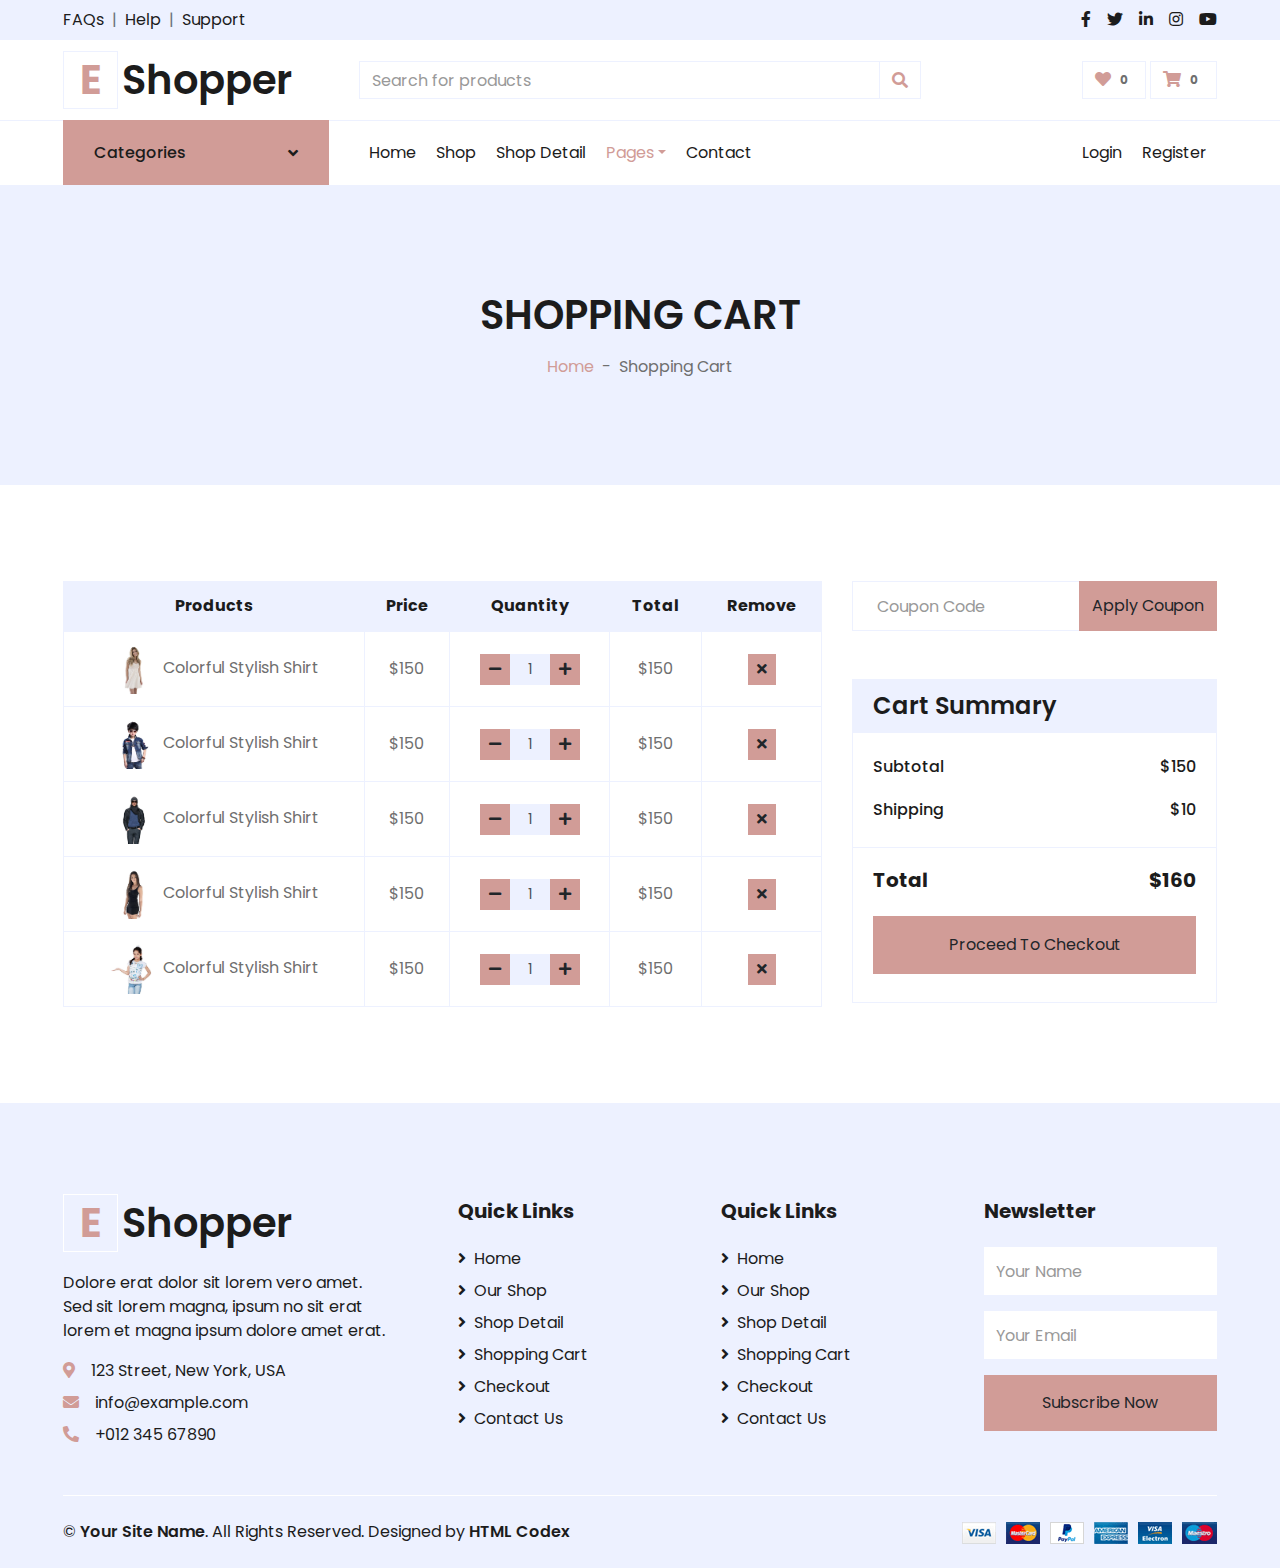
==== cart.html @ 9f89c95f "Actualizacion" ====
<!DOCTYPE html>
<html lang="en">

<head>
    <meta charset="utf-8">
    <title>EShopper - Bootstrap Shop Template</title>
    <meta content="width=device-width, initial-scale=1.0" name="viewport">
    <meta content="Free HTML Templates" name="keywords">
    <meta content="Free HTML Templates" name="description">

    <!-- Favicon -->
    <link href="img/favicon.ico" rel="icon">

    <!-- Google Web Fonts -->
    <link rel="preconnect" href="https://fonts.gstatic.com">
    <link href="https://fonts.googleapis.com/css2?family=Poppins:wght@100;200;300;400;500;600;700;800;900&display=swap" rel="stylesheet"> 

    <!-- Font Awesome -->
    <link href="https://cdnjs.cloudflare.com/ajax/libs/font-awesome/5.10.0/css/all.min.css" rel="stylesheet">

    <!-- Libraries Stylesheet -->
    <link href="lib/owlcarousel/assets/owl.carousel.min.css" rel="stylesheet">

    <!-- Customized Bootstrap Stylesheet -->
    <link href="css/style.css" rel="stylesheet">
</head>

<body>
    <!-- Topbar Start -->
    <div class="container-fluid">
        <div class="row bg-secondary py-2 px-xl-5">
            <div class="col-lg-6 d-none d-lg-block">
                <div class="d-inline-flex align-items-center">
                    <a class="text-dark" href="">FAQs</a>
                    <span class="text-muted px-2">|</span>
                    <a class="text-dark" href="">Help</a>
                    <span class="text-muted px-2">|</span>
                    <a class="text-dark" href="">Support</a>
                </div>
            </div>
            <div class="col-lg-6 text-center text-lg-right">
                <div class="d-inline-flex align-items-center">
                    <a class="text-dark px-2" href="">
                        <i class="fab fa-facebook-f"></i>
                    </a>
                    <a class="text-dark px-2" href="">
                        <i class="fab fa-twitter"></i>
                    </a>
                    <a class="text-dark px-2" href="">
                        <i class="fab fa-linkedin-in"></i>
                    </a>
                    <a class="text-dark px-2" href="">
                        <i class="fab fa-instagram"></i>
                    </a>
                    <a class="text-dark pl-2" href="">
                        <i class="fab fa-youtube"></i>
                    </a>
                </div>
            </div>
        </div>
        <div class="row align-items-center py-3 px-xl-5">
            <div class="col-lg-3 d-none d-lg-block">
                <a href="" class="text-decoration-none">
                    <h1 class="m-0 display-5 font-weight-semi-bold"><span class="text-primary font-weight-bold border px-3 mr-1">E</span>Shopper</h1>
                </a>
            </div>
            <div class="col-lg-6 col-6 text-left">
                <form action="">
                    <div class="input-group">
                        <input type="text" class="form-control" placeholder="Search for products">
                        <div class="input-group-append">
                            <span class="input-group-text bg-transparent text-primary">
                                <i class="fa fa-search"></i>
                            </span>
                        </div>
                    </div>
                </form>
            </div>
            <div class="col-lg-3 col-6 text-right">
                <a href="" class="btn border">
                    <i class="fas fa-heart text-primary"></i>
                    <span class="badge">0</span>
                </a>
                <a href="" class="btn border">
                    <i class="fas fa-shopping-cart text-primary"></i>
                    <span class="badge">0</span>
                </a>
            </div>
        </div>
    </div>
    <!-- Topbar End -->


    <!-- Navbar Start -->
    <div class="container-fluid">
        <div class="row border-top px-xl-5">
            <div class="col-lg-3 d-none d-lg-block">
                <a class="btn shadow-none d-flex align-items-center justify-content-between bg-primary text-white w-100" data-toggle="collapse" href="#navbar-vertical" style="height: 65px; margin-top: -1px; padding: 0 30px;">
                    <h6 class="m-0">Categories</h6>
                    <i class="fa fa-angle-down text-dark"></i>
                </a>
                <nav class="collapse position-absolute navbar navbar-vertical navbar-light align-items-start p-0 border border-top-0 border-bottom-0 bg-light" id="navbar-vertical" style="width: calc(100% - 30px); z-index: 1;">
                    <div class="navbar-nav w-100 overflow-hidden" style="height: 410px">
                        <div class="nav-item dropdown">
                            <a href="#" class="nav-link" data-toggle="dropdown">Dresses <i class="fa fa-angle-down float-right mt-1"></i></a>
                            <div class="dropdown-menu position-absolute bg-secondary border-0 rounded-0 w-100 m-0">
                                <a href="" class="dropdown-item">Men's Dresses</a>
                                <a href="" class="dropdown-item">Women's Dresses</a>
                                <a href="" class="dropdown-item">Baby's Dresses</a>
                            </div>
                        </div>
                        <a href="" class="nav-item nav-link">Shirts</a>
                        <a href="" class="nav-item nav-link">Jeans</a>
                        <a href="" class="nav-item nav-link">Swimwear</a>
                        <a href="" class="nav-item nav-link">Sleepwear</a>
                        <a href="" class="nav-item nav-link">Sportswear</a>
                        <a href="" class="nav-item nav-link">Jumpsuits</a>
                        <a href="" class="nav-item nav-link">Blazers</a>
                        <a href="" class="nav-item nav-link">Jackets</a>
                        <a href="" class="nav-item nav-link">Shoes</a>
                    </div>
                </nav>
            </div>
            <div class="col-lg-9">
                <nav class="navbar navbar-expand-lg bg-light navbar-light py-3 py-lg-0 px-0">
                    <a href="" class="text-decoration-none d-block d-lg-none">
                        <h1 class="m-0 display-5 font-weight-semi-bold"><span class="text-primary font-weight-bold border px-3 mr-1">E</span>Shopper</h1>
                    </a>
                    <button type="button" class="navbar-toggler" data-toggle="collapse" data-target="#navbarCollapse">
                        <span class="navbar-toggler-icon"></span>
                    </button>
                    <div class="collapse navbar-collapse justify-content-between" id="navbarCollapse">
                        <div class="navbar-nav mr-auto py-0">
                            <a href="index.html" class="nav-item nav-link">Home</a>
                            <a href="shop.html" class="nav-item nav-link">Shop</a>
                            <a href="detail.html" class="nav-item nav-link">Shop Detail</a>
                            <div class="nav-item dropdown">
                                <a href="#" class="nav-link dropdown-toggle active" data-toggle="dropdown">Pages</a>
                                <div class="dropdown-menu rounded-0 m-0">
                                    <a href="cart.html" class="dropdown-item">Shopping Cart</a>
                                    <a href="checkout.html" class="dropdown-item">Checkout</a>
                                </div>
                            </div>
                            <a href="contact.html" class="nav-item nav-link">Contact</a>
                        </div>
                        <div class="navbar-nav ml-auto py-0">
                            <a href="" class="nav-item nav-link">Login</a>
                            <a href="" class="nav-item nav-link">Register</a>
                        </div>
                    </div>
                </nav>
            </div>
        </div>
    </div>
    <!-- Navbar End -->


    <!-- Page Header Start -->
    <div class="container-fluid bg-secondary mb-5">
        <div class="d-flex flex-column align-items-center justify-content-center" style="min-height: 300px">
            <h1 class="font-weight-semi-bold text-uppercase mb-3">Shopping Cart</h1>
            <div class="d-inline-flex">
                <p class="m-0"><a href="">Home</a></p>
                <p class="m-0 px-2">-</p>
                <p class="m-0">Shopping Cart</p>
            </div>
        </div>
    </div>
    <!-- Page Header End -->


    <!-- Cart Start -->
    <div class="container-fluid pt-5">
        <div class="row px-xl-5">
            <div class="col-lg-8 table-responsive mb-5">
                <table class="table table-bordered text-center mb-0">
                    <thead class="bg-secondary text-dark">
                        <tr>
                            <th>Products</th>
                            <th>Price</th>
                            <th>Quantity</th>
                            <th>Total</th>
                            <th>Remove</th>
                        </tr>
                    </thead>
                    <tbody class="align-middle">
                        <tr>
                            <td class="align-middle"><img src="img/product-1.jpg" alt="" style="width: 50px;"> Colorful Stylish Shirt</td>
                            <td class="align-middle">$150</td>
                            <td class="align-middle">
                                <div class="input-group quantity mx-auto" style="width: 100px;">
                                    <div class="input-group-btn">
                                        <button class="btn btn-sm btn-primary btn-minus" >
                                        <i class="fa fa-minus"></i>
                                        </button>
                                    </div>
                                    <input type="text" class="form-control form-control-sm bg-secondary text-center" value="1">
                                    <div class="input-group-btn">
                                        <button class="btn btn-sm btn-primary btn-plus">
                                            <i class="fa fa-plus"></i>
                                        </button>
                                    </div>
                                </div>
                            </td>
                            <td class="align-middle">$150</td>
                            <td class="align-middle"><button class="btn btn-sm btn-primary"><i class="fa fa-times"></i></button></td>
                        </tr>
                        <tr>
                            <td class="align-middle"><img src="img/product-2.jpg" alt="" style="width: 50px;"> Colorful Stylish Shirt</td>
                            <td class="align-middle">$150</td>
                            <td class="align-middle">
                                <div class="input-group quantity mx-auto" style="width: 100px;">
                                    <div class="input-group-btn">
                                        <button class="btn btn-sm btn-primary btn-minus" >
                                        <i class="fa fa-minus"></i>
                                        </button>
                                    </div>
                                    <input type="text" class="form-control form-control-sm bg-secondary text-center" value="1">
                                    <div class="input-group-btn">
                                        <button class="btn btn-sm btn-primary btn-plus">
                                            <i class="fa fa-plus"></i>
                                        </button>
                                    </div>
                                </div>
                            </td>
                            <td class="align-middle">$150</td>
                            <td class="align-middle"><button class="btn btn-sm btn-primary"><i class="fa fa-times"></i></button></td>
                        </tr>
                        <tr>
                            <td class="align-middle"><img src="img/product-3.jpg" alt="" style="width: 50px;"> Colorful Stylish Shirt</td>
                            <td class="align-middle">$150</td>
                            <td class="align-middle">
                                <div class="input-group quantity mx-auto" style="width: 100px;">
                                    <div class="input-group-btn">
                                        <button class="btn btn-sm btn-primary btn-minus" >
                                        <i class="fa fa-minus"></i>
                                        </button>
                                    </div>
                                    <input type="text" class="form-control form-control-sm bg-secondary text-center" value="1">
                                    <div class="input-group-btn">
                                        <button class="btn btn-sm btn-primary btn-plus">
                                            <i class="fa fa-plus"></i>
                                        </button>
                                    </div>
                                </div>
                            </td>
                            <td class="align-middle">$150</td>
                            <td class="align-middle"><button class="btn btn-sm btn-primary"><i class="fa fa-times"></i></button></td>
                        </tr>
                        <tr>
                            <td class="align-middle"><img src="img/product-4.jpg" alt="" style="width: 50px;"> Colorful Stylish Shirt</td>
                            <td class="align-middle">$150</td>
                            <td class="align-middle">
                                <div class="input-group quantity mx-auto" style="width: 100px;">
                                    <div class="input-group-btn">
                                        <button class="btn btn-sm btn-primary btn-minus" >
                                        <i class="fa fa-minus"></i>
                                        </button>
                                    </div>
                                    <input type="text" class="form-control form-control-sm bg-secondary text-center" value="1">
                                    <div class="input-group-btn">
                                        <button class="btn btn-sm btn-primary btn-plus">
                                            <i class="fa fa-plus"></i>
                                        </button>
                                    </div>
                                </div>
                            </td>
                            <td class="align-middle">$150</td>
                            <td class="align-middle"><button class="btn btn-sm btn-primary"><i class="fa fa-times"></i></button></td>
                        </tr>
                        <tr>
                            <td class="align-middle"><img src="img/product-5.jpg" alt="" style="width: 50px;"> Colorful Stylish Shirt</td>
                            <td class="align-middle">$150</td>
                            <td class="align-middle">
                                <div class="input-group quantity mx-auto" style="width: 100px;">
                                    <div class="input-group-btn">
                                        <button class="btn btn-sm btn-primary btn-minus" >
                                        <i class="fa fa-minus"></i>
                                        </button>
                                    </div>
                                    <input type="text" class="form-control form-control-sm bg-secondary text-center" value="1">
                                    <div class="input-group-btn">
                                        <button class="btn btn-sm btn-primary btn-plus">
                                            <i class="fa fa-plus"></i>
                                        </button>
                                    </div>
                                </div>
                            </td>
                            <td class="align-middle">$150</td>
                            <td class="align-middle"><button class="btn btn-sm btn-primary"><i class="fa fa-times"></i></button></td>
                        </tr>
                    </tbody>
                </table>
            </div>
            <div class="col-lg-4">
                <form class="mb-5" action="">
                    <div class="input-group">
                        <input type="text" class="form-control p-4" placeholder="Coupon Code">
                        <div class="input-group-append">
                            <button class="btn btn-primary">Apply Coupon</button>
                        </div>
                    </div>
                </form>
                <div class="card border-secondary mb-5">
                    <div class="card-header bg-secondary border-0">
                        <h4 class="font-weight-semi-bold m-0">Cart Summary</h4>
                    </div>
                    <div class="card-body">
                        <div class="d-flex justify-content-between mb-3 pt-1">
                            <h6 class="font-weight-medium">Subtotal</h6>
                            <h6 class="font-weight-medium">$150</h6>
                        </div>
                        <div class="d-flex justify-content-between">
                            <h6 class="font-weight-medium">Shipping</h6>
                            <h6 class="font-weight-medium">$10</h6>
                        </div>
                    </div>
                    <div class="card-footer border-secondary bg-transparent">
                        <div class="d-flex justify-content-between mt-2">
                            <h5 class="font-weight-bold">Total</h5>
                            <h5 class="font-weight-bold">$160</h5>
                        </div>
                        <button class="btn btn-block btn-primary my-3 py-3">Proceed To Checkout</button>
                    </div>
                </div>
            </div>
        </div>
    </div>
    <!-- Cart End -->


    <!-- Footer Start -->
    <div class="container-fluid bg-secondary text-dark mt-5 pt-5">
        <div class="row px-xl-5 pt-5">
            <div class="col-lg-4 col-md-12 mb-5 pr-3 pr-xl-5">
                <a href="" class="text-decoration-none">
                    <h1 class="mb-4 display-5 font-weight-semi-bold"><span class="text-primary font-weight-bold border border-white px-3 mr-1">E</span>Shopper</h1>
                </a>
                <p>Dolore erat dolor sit lorem vero amet. Sed sit lorem magna, ipsum no sit erat lorem et magna ipsum dolore amet erat.</p>
                <p class="mb-2"><i class="fa fa-map-marker-alt text-primary mr-3"></i>123 Street, New York, USA</p>
                <p class="mb-2"><i class="fa fa-envelope text-primary mr-3"></i>info@example.com</p>
                <p class="mb-0"><i class="fa fa-phone-alt text-primary mr-3"></i>+012 345 67890</p>
            </div>
            <div class="col-lg-8 col-md-12">
                <div class="row">
                    <div class="col-md-4 mb-5">
                        <h5 class="font-weight-bold text-dark mb-4">Quick Links</h5>
                        <div class="d-flex flex-column justify-content-start">
                            <a class="text-dark mb-2" href="index.html"><i class="fa fa-angle-right mr-2"></i>Home</a>
                            <a class="text-dark mb-2" href="shop.html"><i class="fa fa-angle-right mr-2"></i>Our Shop</a>
                            <a class="text-dark mb-2" href="detail.html"><i class="fa fa-angle-right mr-2"></i>Shop Detail</a>
                            <a class="text-dark mb-2" href="cart.html"><i class="fa fa-angle-right mr-2"></i>Shopping Cart</a>
                            <a class="text-dark mb-2" href="checkout.html"><i class="fa fa-angle-right mr-2"></i>Checkout</a>
                            <a class="text-dark" href="contact.html"><i class="fa fa-angle-right mr-2"></i>Contact Us</a>
                        </div>
                    </div>
                    <div class="col-md-4 mb-5">
                        <h5 class="font-weight-bold text-dark mb-4">Quick Links</h5>
                        <div class="d-flex flex-column justify-content-start">
                            <a class="text-dark mb-2" href="index.html"><i class="fa fa-angle-right mr-2"></i>Home</a>
                            <a class="text-dark mb-2" href="shop.html"><i class="fa fa-angle-right mr-2"></i>Our Shop</a>
                            <a class="text-dark mb-2" href="detail.html"><i class="fa fa-angle-right mr-2"></i>Shop Detail</a>
                            <a class="text-dark mb-2" href="cart.html"><i class="fa fa-angle-right mr-2"></i>Shopping Cart</a>
                            <a class="text-dark mb-2" href="checkout.html"><i class="fa fa-angle-right mr-2"></i>Checkout</a>
                            <a class="text-dark" href="contact.html"><i class="fa fa-angle-right mr-2"></i>Contact Us</a>
                        </div>
                    </div>
                    <div class="col-md-4 mb-5">
                        <h5 class="font-weight-bold text-dark mb-4">Newsletter</h5>
                        <form action="">
                            <div class="form-group">
                                <input type="text" class="form-control border-0 py-4" placeholder="Your Name" required="required" />
                            </div>
                            <div class="form-group">
                                <input type="email" class="form-control border-0 py-4" placeholder="Your Email"
                                    required="required" />
                            </div>
                            <div>
                                <button class="btn btn-primary btn-block border-0 py-3" type="submit">Subscribe Now</button>
                            </div>
                        </form>
                    </div>
                </div>
            </div>
        </div>
        <div class="row border-top border-light mx-xl-5 py-4">
            <div class="col-md-6 px-xl-0">
                <p class="mb-md-0 text-center text-md-left text-dark">
                    &copy; <a class="text-dark font-weight-semi-bold" href="#">Your Site Name</a>. All Rights Reserved. Designed
                    by
                    <a class="text-dark font-weight-semi-bold" href="https://htmlcodex.com">HTML Codex</a>
                </p>
            </div>
            <div class="col-md-6 px-xl-0 text-center text-md-right">
                <img class="img-fluid" src="img/payments.png" alt="">
            </div>
        </div>
    </div>
    <!-- Footer End -->


    <!-- Back to Top -->
    <a href="#" class="btn btn-primary back-to-top"><i class="fa fa-angle-double-up"></i></a>


    <!-- JavaScript Libraries -->
    <script src="https://code.jquery.com/jquery-3.4.1.min.js"></script>
    <script src="https://stackpath.bootstrapcdn.com/bootstrap/4.4.1/js/bootstrap.bundle.min.js"></script>
    <script src="lib/easing/easing.min.js"></script>
    <script src="lib/owlcarousel/owl.carousel.min.js"></script>

    <!-- Contact Javascript File -->
    <script src="mail/jqBootstrapValidation.min.js"></script>
    <script src="mail/contact.js"></script>

    <!-- Template Javascript -->
    <script src="js/main.js"></script>
</body>

</html>
---- css/style.css ----
/******* Bootstrap Theming ********/
/*!
 * Bootstrap v4.5.3 (https://getbootstrap.com/)
 * Copyright 2011-2020 The Bootstrap Authors
 * Copyright 2011-2020 Twitter, Inc.
 * Licensed under MIT (https://github.com/twbs/bootstrap/blob/main/LICENSE)
 */
:root {
  --blue: #007bff;
  --indigo: #6610f2;
  --purple: #6f42c1;
  --pink: #e83e8c;
  --red: #dc3545;
  --orange: #fd7e14;
  --yellow: #ffc107;
  --green: #28a745;
  --teal: #20c997;
  --cyan: #17a2b8;
  --white: #fff;
  --gray: #6c757d;
  --gray-dark: #343a40;
  --primary: #D19C97;
  --secondary: #EDF1FF;
  --success: #28a745;
  --info: #17a2b8;
  --warning: #ffc107;
  --danger: #dc3545;
  --light: #FFFFFF;
  --dark: #1C1C1C;
  --breakpoint-xs: 0;
  --breakpoint-sm: 576px;
  --breakpoint-md: 768px;
  --breakpoint-lg: 992px;
  --breakpoint-xl: 1200px;
  --font-family-sans-serif: "Poppins", sans-serif;
  --font-family-monospace: SFMono-Regular, Menlo, Monaco, Consolas, "Liberation Mono", "Courier New", monospace;
}

*,
*::before,
*::after {
  box-sizing: border-box;
}

html {
  font-family: sans-serif;
  line-height: 1.15;
  -webkit-text-size-adjust: 100%;
  -webkit-tap-highlight-color: rgba(0, 0, 0, 0);
}

article, aside, figcaption, figure, footer, header, hgroup, main, nav, section {
  display: block;
}

body {
  margin: 0;
  font-family: "Poppins", sans-serif;
  font-size: 1rem;
  font-weight: 400;
  line-height: 1.5;
  color: #6F6F6F;
  text-align: left;
  background-color: #fff;
}

[tabindex="-1"]:focus:not(:focus-visible) {
  outline: 0 !important;
}

hr {
  box-sizing: content-box;
  height: 0;
  overflow: visible;
}

h1, h2, h3, h4, h5, h6 {
  margin-top: 0;
  margin-bottom: 0.5rem;
}

p {
  margin-top: 0;
  margin-bottom: 1rem;
}

abbr[title],
abbr[data-original-title] {
  text-decoration: underline;
  text-decoration: underline dotted;
  cursor: help;
  border-bottom: 0;
  text-decoration-skip-ink: none;
}

address {
  margin-bottom: 1rem;
  font-style: normal;
  line-height: inherit;
}

ol,
ul,
dl {
  margin-top: 0;
  margin-bottom: 1rem;
}

ol ol,
ul ul,
ol ul,
ul ol {
  margin-bottom: 0;
}

dt {
  font-weight: 700;
}

dd {
  margin-bottom: .5rem;
  margin-left: 0;
}

blockquote {
  margin: 0 0 1rem;
}

b,
strong {
  font-weight: bolder;
}

small {
  font-size: 80%;
}

sub,
sup {
  position: relative;
  font-size: 75%;
  line-height: 0;
  vertical-align: baseline;
}

sub {
  bottom: -.25em;
}

sup {
  top: -.5em;
}

a {
  color: #D19C97;
  text-decoration: none;
  background-color: transparent;
}

a:hover {
  color: #ba6a62;
  text-decoration: underline;
}

a:not([href]):not([class]) {
  color: inherit;
  text-decoration: none;
}

a:not([href]):not([class]):hover {
  color: inherit;
  text-decoration: none;
}

pre,
code,
kbd,
samp {
  font-family: SFMono-Regular, Menlo, Monaco, Consolas, "Liberation Mono", "Courier New", monospace;
  font-size: 1em;
}

pre {
  margin-top: 0;
  margin-bottom: 1rem;
  overflow: auto;
  -ms-overflow-style: scrollbar;
}

figure {
  margin: 0 0 1rem;
}

img {
  vertical-align: middle;
  border-style: none;
}

svg {
  overflow: hidden;
  vertical-align: middle;
}

table {
  border-collapse: collapse;
}

caption {
  padding-top: 0.75rem;
  padding-bottom: 0.75rem;
  color: #6c757d;
  text-align: left;
  caption-side: bottom;
}

th {
  text-align: inherit;
  text-align: -webkit-match-parent;
}

label {
  display: inline-block;
  margin-bottom: 0.5rem;
}

button {
  border-radius: 0;
}

button:focus {
  outline: 1px dotted;
  outline: 5px auto -webkit-focus-ring-color;
}

input,
button,
select,
optgroup,
textarea {
  margin: 0;
  font-family: inherit;
  font-size: inherit;
  line-height: inherit;
}

button,
input {
  overflow: visible;
}

button,
select {
  text-transform: none;
}

[role="button"] {
  cursor: pointer;
}

select {
  word-wrap: normal;
}

button,
[type="button"],
[type="reset"],
[type="submit"] {
  -webkit-appearance: button;
}

button:not(:disabled),
[type="button"]:not(:disabled),
[type="reset"]:not(:disabled),
[type="submit"]:not(:disabled) {
  cursor: pointer;
}

button::-moz-focus-inner,
[type="button"]::-moz-focus-inner,
[type="reset"]::-moz-focus-inner,
[type="submit"]::-moz-focus-inner {
  padding: 0;
  border-style: none;
}

input[type="radio"],
input[type="checkbox"] {
  box-sizing: border-box;
  padding: 0;
}

textarea {
  overflow: auto;
  resize: vertical;
}

fieldset {
  min-width: 0;
  padding: 0;
  margin: 0;
  border: 0;
}

legend {
  display: block;
  width: 100%;
  max-width: 100%;
  padding: 0;
  margin-bottom: .5rem;
  font-size: 1.5rem;
  line-height: inherit;
  color: inherit;
  white-space: normal;
}

@media (max-width: 1200px) {
  legend {
    font-size: calc(1.275rem + 0.3vw) ;
  }
}

progress {
  vertical-align: baseline;
}

[type="number"]::-webkit-inner-spin-button,
[type="number"]::-webkit-outer-spin-button {
  height: auto;
}

[type="search"] {
  outline-offset: -2px;
  -webkit-appearance: none;
}

[type="search"]::-webkit-search-decoration {
  -webkit-appearance: none;
}

::-webkit-file-upload-button {
  font: inherit;
  -webkit-appearance: button;
}

output {
  display: inline-block;
}

summary {
  display: list-item;
  cursor: pointer;
}

template {
  display: none;
}

[hidden] {
  display: none !important;
}

h1, h2, h3, h4, h5, h6,
.h1, .h2, .h3, .h4, .h5, .h6 {
  margin-bottom: 0.5rem;
  font-weight: 500;
  line-height: 1.2;
  color: #1C1C1C;
}

h1, .h1 {
  font-size: 2.5rem;
}

@media (max-width: 1200px) {
  h1, .h1 {
    font-size: calc(1.375rem + 1.5vw) ;
  }
}

h2, .h2 {
  font-size: 2rem;
}

@media (max-width: 1200px) {
  h2, .h2 {
    font-size: calc(1.325rem + 0.9vw) ;
  }
}

h3, .h3 {
  font-size: 1.75rem;
}

@media (max-width: 1200px) {
  h3, .h3 {
    font-size: calc(1.3rem + 0.6vw) ;
  }
}

h4, .h4 {
  font-size: 1.5rem;
}

@media (max-width: 1200px) {
  h4, .h4 {
    font-size: calc(1.275rem + 0.3vw) ;
  }
}

h5, .h5 {
  font-size: 1.25rem;
}

h6, .h6 {
  font-size: 1rem;
}

.lead {
  font-size: 1.25rem;
  font-weight: 300;
}

.display-1 {
  font-size: 6rem;
  font-weight: 300;
  line-height: 1.2;
}

@media (max-width: 1200px) {
  .display-1 {
    font-size: calc(1.725rem + 5.7vw) ;
  }
}

.display-2 {
  font-size: 5.5rem;
  font-weight: 300;
  line-height: 1.2;
}

@media (max-width: 1200px) {
  .display-2 {
    font-size: calc(1.675rem + 5.1vw) ;
  }
}

.display-3 {
  font-size: 4.5rem;
  font-weight: 300;
  line-height: 1.2;
}

@media (max-width: 1200px) {
  .display-3 {
    font-size: calc(1.575rem + 3.9vw) ;
  }
}

.display-4 {
  font-size: 3.5rem;
  font-weight: 300;
  line-height: 1.2;
}

@media (max-width: 1200px) {
  .display-4 {
    font-size: calc(1.475rem + 2.7vw) ;
  }
}

hr {
  margin-top: 1rem;
  margin-bottom: 1rem;
  border: 0;
  border-top: 1px solid rgba(0, 0, 0, 0.1);
}

small,
.small {
  font-size: 80%;
  font-weight: 400;
}

mark,
.mark {
  padding: 0.2em;
  background-color: #fcf8e3;
}

.list-unstyled {
  padding-left: 0;
  list-style: none;
}

.list-inline {
  padding-left: 0;
  list-style: none;
}

.list-inline-item {
  display: inline-block;
}

.list-inline-item:not(:last-child) {
  margin-right: 0.5rem;
}

.initialism {
  font-size: 90%;
  text-transform: uppercase;
}

.blockquote {
  margin-bottom: 1rem;
  font-size: 1.25rem;
}

.blockquote-footer {
  display: block;
  font-size: 80%;
  color: #6c757d;
}

.blockquote-footer::before {
  content: "\2014\00A0";
}

.img-fluid {
  max-width: 100%;
  height: auto;
}

.img-thumbnail {
  padding: 0.25rem;
  background-color: #fff;
  border: 1px solid #dee2e6;
  max-width: 100%;
  height: auto;
}

.figure {
  display: inline-block;
}

.figure-img {
  margin-bottom: 0.5rem;
  line-height: 1;
}

.figure-caption {
  font-size: 90%;
  color: #6c757d;
}

code {
  font-size: 87.5%;
  color: #e83e8c;
  word-wrap: break-word;
}

a > code {
  color: inherit;
}

kbd {
  padding: 0.2rem 0.4rem;
  font-size: 87.5%;
  color: #fff;
  background-color: #212529;
}

kbd kbd {
  padding: 0;
  font-size: 100%;
  font-weight: 700;
}

pre {
  display: block;
  font-size: 87.5%;
  color: #212529;
}

pre code {
  font-size: inherit;
  color: inherit;
  word-break: normal;
}

.pre-scrollable {
  max-height: 340px;
  overflow-y: scroll;
}

.container,
.container-fluid,
.container-sm,
.container-md,
.container-lg,
.container-xl {
  width: 100%;
  padding-right: 15px;
  padding-left: 15px;
  margin-right: auto;
  margin-left: auto;
}

@media (min-width: 576px) {
  .container, .container-sm {
    max-width: 540px;
  }
}

@media (min-width: 768px) {
  .container, .container-sm, .container-md {
    max-width: 720px;
  }
}

@media (min-width: 992px) {
  .container, .container-sm, .container-md, .container-lg {
    max-width: 960px;
  }
}

@media (min-width: 1200px) {
  .container, .container-sm, .container-md, .container-lg, .container-xl {
    max-width: 1140px;
  }
}

.row {
  display: flex;
  flex-wrap: wrap;
  margin-right: -15px;
  margin-left: -15px;
}

.no-gutters {
  margin-right: 0;
  margin-left: 0;
}

.no-gutters > .col,
.no-gutters > [class*="col-"] {
  padding-right: 0;
  padding-left: 0;
}

.col-1, .col-2, .col-3, .col-4, .col-5, .col-6, .col-7, .col-8, .col-9, .col-10, .col-11, .col-12, .col,
.col-auto, .col-sm-1, .col-sm-2, .col-sm-3, .col-sm-4, .col-sm-5, .col-sm-6, .col-sm-7, .col-sm-8, .col-sm-9, .col-sm-10, .col-sm-11, .col-sm-12, .col-sm,
.col-sm-auto, .col-md-1, .col-md-2, .col-md-3, .col-md-4, .col-md-5, .col-md-6, .col-md-7, .col-md-8, .col-md-9, .col-md-10, .col-md-11, .col-md-12, .col-md,
.col-md-auto, .col-lg-1, .col-lg-2, .col-lg-3, .col-lg-4, .col-lg-5, .col-lg-6, .col-lg-7, .col-lg-8, .col-lg-9, .col-lg-10, .col-lg-11, .col-lg-12, .col-lg,
.col-lg-auto, .col-xl-1, .col-xl-2, .col-xl-3, .col-xl-4, .col-xl-5, .col-xl-6, .col-xl-7, .col-xl-8, .col-xl-9, .col-xl-10, .col-xl-11, .col-xl-12, .col-xl,
.col-xl-auto {
  position: relative;
  width: 100%;
  padding-right: 15px;
  padding-left: 15px;
}

.col {
  flex-basis: 0;
  flex-grow: 1;
  max-width: 100%;
}

.row-cols-1 > * {
  flex: 0 0 100%;
  max-width: 100%;
}

.row-cols-2 > * {
  flex: 0 0 50%;
  max-width: 50%;
}

.row-cols-3 > * {
  flex: 0 0 33.33333%;
  max-width: 33.33333%;
}

.row-cols-4 > * {
  flex: 0 0 25%;
  max-width: 25%;
}

.row-cols-5 > * {
  flex: 0 0 20%;
  max-width: 20%;
}

.row-cols-6 > * {
  flex: 0 0 16.66667%;
  max-width: 16.66667%;
}

.col-auto {
  flex: 0 0 auto;
  width: auto;
  max-width: 100%;
}

.col-1 {
  flex: 0 0 8.33333%;
  max-width: 8.33333%;
}

.col-2 {
  flex: 0 0 16.66667%;
  max-width: 16.66667%;
}

.col-3 {
  flex: 0 0 25%;
  max-width: 25%;
}

.col-4 {
  flex: 0 0 33.33333%;
  max-width: 33.33333%;
}

.col-5 {
  flex: 0 0 41.66667%;
  max-width: 41.66667%;
}

.col-6 {
  flex: 0 0 50%;
  max-width: 50%;
}

.col-7 {
  flex: 0 0 58.33333%;
  max-width: 58.33333%;
}

.col-8 {
  flex: 0 0 66.66667%;
  max-width: 66.66667%;
}

.col-9 {
  flex: 0 0 75%;
  max-width: 75%;
}

.col-10 {
  flex: 0 0 83.33333%;
  max-width: 83.33333%;
}

.col-11 {
  flex: 0 0 91.66667%;
  max-width: 91.66667%;
}

.col-12 {
  flex: 0 0 100%;
  max-width: 100%;
}

.order-first {
  order: -1;
}

.order-last {
  order: 13;
}

.order-0 {
  order: 0;
}

.order-1 {
  order: 1;
}

.order-2 {
  order: 2;
}

.order-3 {
  order: 3;
}

.order-4 {
  order: 4;
}

.order-5 {
  order: 5;
}

.order-6 {
  order: 6;
}

.order-7 {
  order: 7;
}

.order-8 {
  order: 8;
}

.order-9 {
  order: 9;
}

.order-10 {
  order: 10;
}

.order-11 {
  order: 11;
}

.order-12 {
  order: 12;
}

.offset-1 {
  margin-left: 8.33333%;
}

.offset-2 {
  margin-left: 16.66667%;
}

.offset-3 {
  margin-left: 25%;
}

.offset-4 {
  margin-left: 33.33333%;
}

.offset-5 {
  margin-left: 41.66667%;
}

.offset-6 {
  margin-left: 50%;
}

.offset-7 {
  margin-left: 58.33333%;
}

.offset-8 {
  margin-left: 66.66667%;
}

.offset-9 {
  margin-left: 75%;
}

.offset-10 {
  margin-left: 83.33333%;
}

.offset-11 {
  margin-left: 91.66667%;
}

@media (min-width: 576px) {
  .col-sm {
    flex-basis: 0;
    flex-grow: 1;
    max-width: 100%;
  }
  .row-cols-sm-1 > * {
    flex: 0 0 100%;
    max-width: 100%;
  }
  .row-cols-sm-2 > * {
    flex: 0 0 50%;
    max-width: 50%;
  }
  .row-cols-sm-3 > * {
    flex: 0 0 33.33333%;
    max-width: 33.33333%;
  }
  .row-cols-sm-4 > * {
    flex: 0 0 25%;
    max-width: 25%;
  }
  .row-cols-sm-5 > * {
    flex: 0 0 20%;
    max-width: 20%;
  }
  .row-cols-sm-6 > * {
    flex: 0 0 16.66667%;
    max-width: 16.66667%;
  }
  .col-sm-auto {
    flex: 0 0 auto;
    width: auto;
    max-width: 100%;
  }
  .col-sm-1 {
    flex: 0 0 8.33333%;
    max-width: 8.33333%;
  }
  .col-sm-2 {
    flex: 0 0 16.66667%;
    max-width: 16.66667%;
  }
  .col-sm-3 {
    flex: 0 0 25%;
    max-width: 25%;
  }
  .col-sm-4 {
    flex: 0 0 33.33333%;
    max-width: 33.33333%;
  }
  .col-sm-5 {
    flex: 0 0 41.66667%;
    max-width: 41.66667%;
  }
  .col-sm-6 {
    flex: 0 0 50%;
    max-width: 50%;
  }
  .col-sm-7 {
    flex: 0 0 58.33333%;
    max-width: 58.33333%;
  }
  .col-sm-8 {
    flex: 0 0 66.66667%;
    max-width: 66.66667%;
  }
  .col-sm-9 {
    flex: 0 0 75%;
    max-width: 75%;
  }
  .col-sm-10 {
    flex: 0 0 83.33333%;
    max-width: 83.33333%;
  }
  .col-sm-11 {
    flex: 0 0 91.66667%;
    max-width: 91.66667%;
  }
  .col-sm-12 {
    flex: 0 0 100%;
    max-width: 100%;
  }
  .order-sm-first {
    order: -1;
  }
  .order-sm-last {
    order: 13;
  }
  .order-sm-0 {
    order: 0;
  }
  .order-sm-1 {
    order: 1;
  }
  .order-sm-2 {
    order: 2;
  }
  .order-sm-3 {
    order: 3;
  }
  .order-sm-4 {
    order: 4;
  }
  .order-sm-5 {
    order: 5;
  }
  .order-sm-6 {
    order: 6;
  }
  .order-sm-7 {
    order: 7;
  }
  .order-sm-8 {
    order: 8;
  }
  .order-sm-9 {
    order: 9;
  }
  .order-sm-10 {
    order: 10;
  }
  .order-sm-11 {
    order: 11;
  }
  .order-sm-12 {
    order: 12;
  }
  .offset-sm-0 {
    margin-left: 0;
  }
  .offset-sm-1 {
    margin-left: 8.33333%;
  }
  .offset-sm-2 {
    margin-left: 16.66667%;
  }
  .offset-sm-3 {
    margin-left: 25%;
  }
  .offset-sm-4 {
    margin-left: 33.33333%;
  }
  .offset-sm-5 {
    margin-left: 41.66667%;
  }
  .offset-sm-6 {
    margin-left: 50%;
  }
  .offset-sm-7 {
    margin-left: 58.33333%;
  }
  .offset-sm-8 {
    margin-left: 66.66667%;
  }
  .offset-sm-9 {
    margin-left: 75%;
  }
  .offset-sm-10 {
    margin-left: 83.33333%;
  }
  .offset-sm-11 {
    margin-left: 91.66667%;
  }
}

@media (min-width: 768px) {
  .col-md {
    flex-basis: 0;
    flex-grow: 1;
    max-width: 100%;
  }
  .row-cols-md-1 > * {
    flex: 0 0 100%;
    max-width: 100%;
  }
  .row-cols-md-2 > * {
    flex: 0 0 50%;
    max-width: 50%;
  }
  .row-cols-md-3 > * {
    flex: 0 0 33.33333%;
    max-width: 33.33333%;
  }
  .row-cols-md-4 > * {
    flex: 0 0 25%;
    max-width: 25%;
  }
  .row-cols-md-5 > * {
    flex: 0 0 20%;
    max-width: 20%;
  }
  .row-cols-md-6 > * {
    flex: 0 0 16.66667%;
    max-width: 16.66667%;
  }
  .col-md-auto {
    flex: 0 0 auto;
    width: auto;
    max-width: 100%;
  }
  .col-md-1 {
    flex: 0 0 8.33333%;
    max-width: 8.33333%;
  }
  .col-md-2 {
    flex: 0 0 16.66667%;
    max-width: 16.66667%;
  }
  .col-md-3 {
    flex: 0 0 25%;
    max-width: 25%;
  }
  .col-md-4 {
    flex: 0 0 33.33333%;
    max-width: 33.33333%;
  }
  .col-md-5 {
    flex: 0 0 41.66667%;
    max-width: 41.66667%;
  }
  .col-md-6 {
    flex: 0 0 50%;
    max-width: 50%;
  }
  .col-md-7 {
    flex: 0 0 58.33333%;
    max-width: 58.33333%;
  }
  .col-md-8 {
    flex: 0 0 66.66667%;
    max-width: 66.66667%;
  }
  .col-md-9 {
    flex: 0 0 75%;
    max-width: 75%;
  }
  .col-md-10 {
    flex: 0 0 83.33333%;
    max-width: 83.33333%;
  }
  .col-md-11 {
    flex: 0 0 91.66667%;
    max-width: 91.66667%;
  }
  .col-md-12 {
    flex: 0 0 100%;
    max-width: 100%;
  }
  .order-md-first {
    order: -1;
  }
  .order-md-last {
    order: 13;
  }
  .order-md-0 {
    order: 0;
  }
  .order-md-1 {
    order: 1;
  }
  .order-md-2 {
    order: 2;
  }
  .order-md-3 {
    order: 3;
  }
  .order-md-4 {
    order: 4;
  }
  .order-md-5 {
    order: 5;
  }
  .order-md-6 {
    order: 6;
  }
  .order-md-7 {
    order: 7;
  }
  .order-md-8 {
    order: 8;
  }
  .order-md-9 {
    order: 9;
  }
  .order-md-10 {
    order: 10;
  }
  .order-md-11 {
    order: 11;
  }
  .order-md-12 {
    order: 12;
  }
  .offset-md-0 {
    margin-left: 0;
  }
  .offset-md-1 {
    margin-left: 8.33333%;
  }
  .offset-md-2 {
    margin-left: 16.66667%;
  }
  .offset-md-3 {
    margin-left: 25%;
  }
  .offset-md-4 {
    margin-left: 33.33333%;
  }
  .offset-md-5 {
    margin-left: 41.66667%;
  }
  .offset-md-6 {
    margin-left: 50%;
  }
  .offset-md-7 {
    margin-left: 58.33333%;
  }
  .offset-md-8 {
    margin-left: 66.66667%;
  }
  .offset-md-9 {
    margin-left: 75%;
  }
  .offset-md-10 {
    margin-left: 83.33333%;
  }
  .offset-md-11 {
    margin-left: 91.66667%;
  }
}

@media (min-width: 992px) {
  .col-lg {
    flex-basis: 0;
    flex-grow: 1;
    max-width: 100%;
  }
  .row-cols-lg-1 > * {
    flex: 0 0 100%;
    max-width: 100%;
  }
  .row-cols-lg-2 > * {
    flex: 0 0 50%;
    max-width: 50%;
  }
  .row-cols-lg-3 > * {
    flex: 0 0 33.33333%;
    max-width: 33.33333%;
  }
  .row-cols-lg-4 > * {
    flex: 0 0 25%;
    max-width: 25%;
  }
  .row-cols-lg-5 > * {
    flex: 0 0 20%;
    max-width: 20%;
  }
  .row-cols-lg-6 > * {
    flex: 0 0 16.66667%;
    max-width: 16.66667%;
  }
  .col-lg-auto {
    flex: 0 0 auto;
    width: auto;
    max-width: 100%;
  }
  .col-lg-1 {
    flex: 0 0 8.33333%;
    max-width: 8.33333%;
  }
  .col-lg-2 {
    flex: 0 0 16.66667%;
    max-width: 16.66667%;
  }
  .col-lg-3 {
    flex: 0 0 25%;
    max-width: 25%;
  }
  .col-lg-4 {
    flex: 0 0 33.33333%;
    max-width: 33.33333%;
  }
  .col-lg-5 {
    flex: 0 0 41.66667%;
    max-width: 41.66667%;
  }
  .col-lg-6 {
    flex: 0 0 50%;
    max-width: 50%;
  }
  .col-lg-7 {
    flex: 0 0 58.33333%;
    max-width: 58.33333%;
  }
  .col-lg-8 {
    flex: 0 0 66.66667%;
    max-width: 66.66667%;
  }
  .col-lg-9 {
    flex: 0 0 75%;
    max-width: 75%;
  }
  .col-lg-10 {
    flex: 0 0 83.33333%;
    max-width: 83.33333%;
  }
  .col-lg-11 {
    flex: 0 0 91.66667%;
    max-width: 91.66667%;
  }
  .col-lg-12 {
    flex: 0 0 100%;
    max-width: 100%;
  }
  .order-lg-first {
    order: -1;
  }
  .order-lg-last {
    order: 13;
  }
  .order-lg-0 {
    order: 0;
  }
  .order-lg-1 {
    order: 1;
  }
  .order-lg-2 {
    order: 2;
  }
  .order-lg-3 {
    order: 3;
  }
  .order-lg-4 {
    order: 4;
  }
  .order-lg-5 {
    order: 5;
  }
  .order-lg-6 {
    order: 6;
  }
  .order-lg-7 {
    order: 7;
  }
  .order-lg-8 {
    order: 8;
  }
  .order-lg-9 {
    order: 9;
  }
  .order-lg-10 {
    order: 10;
  }
  .order-lg-11 {
    order: 11;
  }
  .order-lg-12 {
    order: 12;
  }
  .offset-lg-0 {
    margin-left: 0;
  }
  .offset-lg-1 {
    margin-left: 8.33333%;
  }
  .offset-lg-2 {
    margin-left: 16.66667%;
  }
  .offset-lg-3 {
    margin-left: 25%;
  }
  .offset-lg-4 {
    margin-left: 33.33333%;
  }
  .offset-lg-5 {
    margin-left: 41.66667%;
  }
  .offset-lg-6 {
    margin-left: 50%;
  }
  .offset-lg-7 {
    margin-left: 58.33333%;
  }
  .offset-lg-8 {
    margin-left: 66.66667%;
  }
  .offset-lg-9 {
    margin-left: 75%;
  }
  .offset-lg-10 {
    margin-left: 83.33333%;
  }
  .offset-lg-11 {
    margin-left: 91.66667%;
  }
}

@media (min-width: 1200px) {
  .col-xl {
    flex-basis: 0;
    flex-grow: 1;
    max-width: 100%;
  }
  .row-cols-xl-1 > * {
    flex: 0 0 100%;
    max-width: 100%;
  }
  .row-cols-xl-2 > * {
    flex: 0 0 50%;
    max-width: 50%;
  }
  .row-cols-xl-3 > * {
    flex: 0 0 33.33333%;
    max-width: 33.33333%;
  }
  .row-cols-xl-4 > * {
    flex: 0 0 25%;
    max-width: 25%;
  }
  .row-cols-xl-5 > * {
    flex: 0 0 20%;
    max-width: 20%;
  }
  .row-cols-xl-6 > * {
    flex: 0 0 16.66667%;
    max-width: 16.66667%;
  }
  .col-xl-auto {
    flex: 0 0 auto;
    width: auto;
    max-width: 100%;
  }
  .col-xl-1 {
    flex: 0 0 8.33333%;
    max-width: 8.33333%;
  }
  .col-xl-2 {
    flex: 0 0 16.66667%;
    max-width: 16.66667%;
  }
  .col-xl-3 {
    flex: 0 0 25%;
    max-width: 25%;
  }
  .col-xl-4 {
    flex: 0 0 33.33333%;
    max-width: 33.33333%;
  }
  .col-xl-5 {
    flex: 0 0 41.66667%;
    max-width: 41.66667%;
  }
  .col-xl-6 {
    flex: 0 0 50%;
    max-width: 50%;
  }
  .col-xl-7 {
    flex: 0 0 58.33333%;
    max-width: 58.33333%;
  }
  .col-xl-8 {
    flex: 0 0 66.66667%;
    max-width: 66.66667%;
  }
  .col-xl-9 {
    flex: 0 0 75%;
    max-width: 75%;
  }
  .col-xl-10 {
    flex: 0 0 83.33333%;
    max-width: 83.33333%;
  }
  .col-xl-11 {
    flex: 0 0 91.66667%;
    max-width: 91.66667%;
  }
  .col-xl-12 {
    flex: 0 0 100%;
    max-width: 100%;
  }
  .order-xl-first {
    order: -1;
  }
  .order-xl-last {
    order: 13;
  }
  .order-xl-0 {
    order: 0;
  }
  .order-xl-1 {
    order: 1;
  }
  .order-xl-2 {
    order: 2;
  }
  .order-xl-3 {
    order: 3;
  }
  .order-xl-4 {
    order: 4;
  }
  .order-xl-5 {
    order: 5;
  }
  .order-xl-6 {
    order: 6;
  }
  .order-xl-7 {
    order: 7;
  }
  .order-xl-8 {
    order: 8;
  }
  .order-xl-9 {
    order: 9;
  }
  .order-xl-10 {
    order: 10;
  }
  .order-xl-11 {
    order: 11;
  }
  .order-xl-12 {
    order: 12;
  }
  .offset-xl-0 {
    margin-left: 0;
  }
  .offset-xl-1 {
    margin-left: 8.33333%;
  }
  .offset-xl-2 {
    margin-left: 16.66667%;
  }
  .offset-xl-3 {
    margin-left: 25%;
  }
  .offset-xl-4 {
    margin-left: 33.33333%;
  }
  .offset-xl-5 {
    margin-left: 41.66667%;
  }
  .offset-xl-6 {
    margin-left: 50%;
  }
  .offset-xl-7 {
    margin-left: 58.33333%;
  }
  .offset-xl-8 {
    margin-left: 66.66667%;
  }
  .offset-xl-9 {
    margin-left: 75%;
  }
  .offset-xl-10 {
    margin-left: 83.33333%;
  }
  .offset-xl-11 {
    margin-left: 91.66667%;
  }
}

.table {
  width: 100%;
  margin-bottom: 1rem;
  color: #6F6F6F;
}

.table th,
.table td {
  padding: 0.75rem;
  vertical-align: top;
  border-top: 1px solid #EDF1FF;
}

.table thead th {
  vertical-align: bottom;
  border-bottom: 2px solid #EDF1FF;
}

.table tbody + tbody {
  border-top: 2px solid #EDF1FF;
}

.table-sm th,
.table-sm td {
  padding: 0.3rem;
}

.table-bordered {
  border: 1px solid #EDF1FF;
}

.table-bordered th,
.table-bordered td {
  border: 1px solid #EDF1FF;
}

.table-bordered thead th,
.table-bordered thead td {
  border-bottom-width: 2px;
}

.table-borderless th,
.table-borderless td,
.table-borderless thead th,
.table-borderless tbody + tbody {
  border: 0;
}

.table-striped tbody tr:nth-of-type(odd) {
  background-color: rgba(0, 0, 0, 0.05);
}

.table-hover tbody tr:hover {
  color: #6F6F6F;
  background-color: rgba(0, 0, 0, 0.075);
}

.table-primary,
.table-primary > th,
.table-primary > td {
  background-color: #f2e3e2;
}

.table-primary th,
.table-primary td,
.table-primary thead th,
.table-primary tbody + tbody {
  border-color: #e7ccc9;
}

.table-hover .table-primary:hover {
  background-color: #ead2d0;
}

.table-hover .table-primary:hover > td,
.table-hover .table-primary:hover > th {
  background-color: #ead2d0;
}

.table-secondary,
.table-secondary > th,
.table-secondary > td {
  background-color: #fafbff;
}

.table-secondary th,
.table-secondary td,
.table-secondary thead th,
.table-secondary tbody + tbody {
  border-color: #f6f8ff;
}

.table-hover .table-secondary:hover {
  background-color: #e1e7ff;
}

.table-hover .table-secondary:hover > td,
.table-hover .table-secondary:hover > th {
  background-color: #e1e7ff;
}

.table-success,
.table-success > th,
.table-success > td {
  background-color: #c3e6cb;
}

.table-success th,
.table-success td,
.table-success thead th,
.table-success tbody + tbody {
  border-color: #8fd19e;
}

.table-hover .table-success:hover {
  background-color: #b1dfbb;
}

.table-hover .table-success:hover > td,
.table-hover .table-success:hover > th {
  background-color: #b1dfbb;
}

.table-info,
.table-info > th,
.table-info > td {
  background-color: #bee5eb;
}

.table-info th,
.table-info td,
.table-info thead th,
.table-info tbody + tbody {
  border-color: #86cfda;
}

.table-hover .table-info:hover {
  background-color: #abdde5;
}

.table-hover .table-info:hover > td,
.table-hover .table-info:hover > th {
  background-color: #abdde5;
}

.table-warning,
.table-warning > th,
.table-warning > td {
  background-color: #ffeeba;
}

.table-warning th,
.table-warning td,
.table-warning thead th,
.table-warning tbody + tbody {
  border-color: #ffdf7e;
}

.table-hover .table-warning:hover {
  background-color: #ffe8a1;
}

.table-hover .table-warning:hover > td,
.table-hover .table-warning:hover > th {
  background-color: #ffe8a1;
}

.table-danger,
.table-danger > th,
.table-danger > td {
  background-color: #f5c6cb;
}

.table-danger th,
.table-danger td,
.table-danger thead th,
.table-danger tbody + tbody {
  border-color: #ed969e;
}

.table-hover .table-danger:hover {
  background-color: #f1b0b7;
}

.table-hover .table-danger:hover > td,
.table-hover .table-danger:hover > th {
  background-color: #f1b0b7;
}

.table-light,
.table-light > th,
.table-light > td {
  background-color: white;
}

.table-light th,
.table-light td,
.table-light thead th,
.table-light tbody + tbody {
  border-color: white;
}

.table-hover .table-light:hover {
  background-color: #f2f2f2;
}

.table-hover .table-light:hover > td,
.table-hover .table-light:hover > th {
  background-color: #f2f2f2;
}

.table-dark,
.table-dark > th,
.table-dark > td {
  background-color: #bfbfbf;
}

.table-dark th,
.table-dark td,
.table-dark thead th,
.table-dark tbody + tbody {
  border-color: #898989;
}

.table-hover .table-dark:hover {
  background-color: #b2b2b2;
}

.table-hover .table-dark:hover > td,
.table-hover .table-dark:hover > th {
  background-color: #b2b2b2;
}

.table-active,
.table-active > th,
.table-active > td {
  background-color: rgba(0, 0, 0, 0.075);
}

.table-hover .table-active:hover {
  background-color: rgba(0, 0, 0, 0.075);
}

.table-hover .table-active:hover > td,
.table-hover .table-active:hover > th {
  background-color: rgba(0, 0, 0, 0.075);
}

.table .thead-dark th {
  color: #fff;
  background-color: #343a40;
  border-color: #454d55;
}

.table .thead-light th {
  color: #495057;
  background-color: #e9ecef;
  border-color: #EDF1FF;
}

.table-dark {
  color: #fff;
  background-color: #343a40;
}

.table-dark th,
.table-dark td,
.table-dark thead th {
  border-color: #454d55;
}

.table-dark.table-bordered {
  border: 0;
}

.table-dark.table-striped tbody tr:nth-of-type(odd) {
  background-color: rgba(255, 255, 255, 0.05);
}

.table-dark.table-hover tbody tr:hover {
  color: #fff;
  background-color: rgba(255, 255, 255, 0.075);
}

@media (max-width: 575.98px) {
  .table-responsive-sm {
    display: block;
    width: 100%;
    overflow-x: auto;
    -webkit-overflow-scrolling: touch;
  }
  .table-responsive-sm > .table-bordered {
    border: 0;
  }
}

@media (max-width: 767.98px) {
  .table-responsive-md {
    display: block;
    width: 100%;
    overflow-x: auto;
    -webkit-overflow-scrolling: touch;
  }
  .table-responsive-md > .table-bordered {
    border: 0;
  }
}

@media (max-width: 991.98px) {
  .table-responsive-lg {
    display: block;
    width: 100%;
    overflow-x: auto;
    -webkit-overflow-scrolling: touch;
  }
  .table-responsive-lg > .table-bordered {
    border: 0;
  }
}

@media (max-width: 1199.98px) {
  .table-responsive-xl {
    display: block;
    width: 100%;
    overflow-x: auto;
    -webkit-overflow-scrolling: touch;
  }
  .table-responsive-xl > .table-bordered {
    border: 0;
  }
}

.table-responsive {
  display: block;
  width: 100%;
  overflow-x: auto;
  -webkit-overflow-scrolling: touch;
}

.table-responsive > .table-bordered {
  border: 0;
}

.form-control {
  display: block;
  width: 100%;
  height: calc(1.5em + 0.75rem + 2px);
  padding: 0.375rem 0.75rem;
  font-size: 1rem;
  font-weight: 400;
  line-height: 1.5;
  color: #495057;
  background-color: #fff;
  background-clip: padding-box;
  border: 1px solid #EDF1FF;
  border-radius: 0;
  transition: border-color 0.15s ease-in-out, box-shadow 0.15s ease-in-out;
}

@media (prefers-reduced-motion: reduce) {
  .form-control {
    transition: none;
  }
}

.form-control::-ms-expand {
  background-color: transparent;
  border: 0;
}

.form-control:-moz-focusring {
  color: transparent;
  text-shadow: 0 0 0 #495057;
}

.form-control:focus {
  color: #495057;
  background-color: #fff;
  border-color: #f8f0ef;
  outline: 0;
  box-shadow: none;
}

.form-control::placeholder {
  color: #999999;
  opacity: 1;
}

.form-control:disabled, .form-control[readonly] {
  background-color: #e9ecef;
  opacity: 1;
}

input[type="date"].form-control,
input[type="time"].form-control,
input[type="datetime-local"].form-control,
input[type="month"].form-control {
  appearance: none;
}

select.form-control:focus::-ms-value {
  color: #495057;
  background-color: #fff;
}

.form-control-file,
.form-control-range {
  display: block;
  width: 100%;
}

.col-form-label {
  padding-top: calc(0.375rem + 1px);
  padding-bottom: calc(0.375rem + 1px);
  margin-bottom: 0;
  font-size: inherit;
  line-height: 1.5;
}

.col-form-label-lg {
  padding-top: calc(0.5rem + 1px);
  padding-bottom: calc(0.5rem + 1px);
  font-size: 1.25rem;
  line-height: 1.5;
}

.col-form-label-sm {
  padding-top: calc(0.25rem + 1px);
  padding-bottom: calc(0.25rem + 1px);
  font-size: 0.875rem;
  line-height: 1.5;
}

.form-control-plaintext {
  display: block;
  width: 100%;
  padding: 0.375rem 0;
  margin-bottom: 0;
  font-size: 1rem;
  line-height: 1.5;
  color: #6F6F6F;
  background-color: transparent;
  border: solid transparent;
  border-width: 1px 0;
}

.form-control-plaintext.form-control-sm, .form-control-plaintext.form-control-lg {
  padding-right: 0;
  padding-left: 0;
}

.form-control-sm {
  height: calc(1.5em + 0.5rem + 2px);
  padding: 0.25rem 0.5rem;
  font-size: 0.875rem;
  line-height: 1.5;
}

.form-control-lg {
  height: calc(1.5em + 1rem + 2px);
  padding: 0.5rem 1rem;
  font-size: 1.25rem;
  line-height: 1.5;
}

select.form-control[size], select.form-control[multiple] {
  height: auto;
}

textarea.form-control {
  height: auto;
}

.form-group {
  margin-bottom: 1rem;
}

.form-text {
  display: block;
  margin-top: 0.25rem;
}

.form-row {
  display: flex;
  flex-wrap: wrap;
  margin-right: -5px;
  margin-left: -5px;
}

.form-row > .col,
.form-row > [class*="col-"] {
  padding-right: 5px;
  padding-left: 5px;
}

.form-check {
  position: relative;
  display: block;
  padding-left: 1.25rem;
}

.form-check-input {
  position: absolute;
  margin-top: 0.3rem;
  margin-left: -1.25rem;
}

.form-check-input[disabled] ~ .form-check-label,
.form-check-input:disabled ~ .form-check-label {
  color: #6c757d;
}

.form-check-label {
  margin-bottom: 0;
}

.form-check-inline {
  display: inline-flex;
  align-items: center;
  padding-left: 0;
  margin-right: 0.75rem;
}

.form-check-inline .form-check-input {
  position: static;
  margin-top: 0;
  margin-right: 0.3125rem;
  margin-left: 0;
}

.valid-feedback {
  display: none;
  width: 100%;
  margin-top: 0.25rem;
  font-size: 80%;
  color: #28a745;
}

.valid-tooltip {
  position: absolute;
  top: 100%;
  left: 0;
  z-index: 5;
  display: none;
  max-width: 100%;
  padding: 0.25rem 0.5rem;
  margin-top: .1rem;
  font-size: 0.875rem;
  line-height: 1.5;
  color: #fff;
  background-color: rgba(40, 167, 69, 0.9);
}

.was-validated :valid ~ .valid-feedback,
.was-validated :valid ~ .valid-tooltip,
.is-valid ~ .valid-feedback,
.is-valid ~ .valid-tooltip {
  display: block;
}

.was-validated .form-control:valid, .form-control.is-valid {
  border-color: #28a745;
  padding-right: calc(1.5em + 0.75rem);
  background-image: url("data:image/svg+xml,%3csvg xmlns='http://www.w3.org/2000/svg' width='8' height='8' viewBox='0 0 8 8'%3e%3cpath fill='%2328a745' d='M2.3 6.73L.6 4.53c-.4-1.04.46-1.4 1.1-.8l1.1 1.4 3.4-3.8c.6-.63 1.6-.27 1.2.7l-4 4.6c-.43.5-.8.4-1.1.1z'/%3e%3c/svg%3e");
  background-repeat: no-repeat;
  background-position: right calc(0.375em + 0.1875rem) center;
  background-size: calc(0.75em + 0.375rem) calc(0.75em + 0.375rem);
}

.was-validated .form-control:valid:focus, .form-control.is-valid:focus {
  border-color: #28a745;
  box-shadow: 0 0 0 0.2rem rgba(40, 167, 69, 0.25);
}

.was-validated textarea.form-control:valid, textarea.form-control.is-valid {
  padding-right: calc(1.5em + 0.75rem);
  background-position: top calc(0.375em + 0.1875rem) right calc(0.375em + 0.1875rem);
}

.was-validated .custom-select:valid, .custom-select.is-valid {
  border-color: #28a745;
  padding-right: calc(0.75em + 2.3125rem);
  background: url("data:image/svg+xml,%3csvg xmlns='http://www.w3.org/2000/svg' width='4' height='5' viewBox='0 0 4 5'%3e%3cpath fill='%23343a40' d='M2 0L0 2h4zm0 5L0 3h4z'/%3e%3c/svg%3e") no-repeat right 0.75rem center/8px 10px, url("data:image/svg+xml,%3csvg xmlns='http://www.w3.org/2000/svg' width='8' height='8' viewBox='0 0 8 8'%3e%3cpath fill='%2328a745' d='M2.3 6.73L.6 4.53c-.4-1.04.46-1.4 1.1-.8l1.1 1.4 3.4-3.8c.6-.63 1.6-.27 1.2.7l-4 4.6c-.43.5-.8.4-1.1.1z'/%3e%3c/svg%3e") #fff no-repeat center right 1.75rem/calc(0.75em + 0.375rem) calc(0.75em + 0.375rem);
}

.was-validated .custom-select:valid:focus, .custom-select.is-valid:focus {
  border-color: #28a745;
  box-shadow: 0 0 0 0.2rem rgba(40, 167, 69, 0.25);
}

.was-validated .form-check-input:valid ~ .form-check-label, .form-check-input.is-valid ~ .form-check-label {
  color: #28a745;
}

.was-validated .form-check-input:valid ~ .valid-feedback,
.was-validated .form-check-input:valid ~ .valid-tooltip, .form-check-input.is-valid ~ .valid-feedback,
.form-check-input.is-valid ~ .valid-tooltip {
  display: block;
}

.was-validated .custom-control-input:valid ~ .custom-control-label, .custom-control-input.is-valid ~ .custom-control-label {
  color: #28a745;
}

.was-validated .custom-control-input:valid ~ .custom-control-label::before, .custom-control-input.is-valid ~ .custom-control-label::before {
  border-color: #28a745;
}

.was-validated .custom-control-input:valid:checked ~ .custom-control-label::before, .custom-control-input.is-valid:checked ~ .custom-control-label::before {
  border-color: #34ce57;
  background-color: #34ce57;
}

.was-validated .custom-control-input:valid:focus ~ .custom-control-label::before, .custom-control-input.is-valid:focus ~ .custom-control-label::before {
  box-shadow: 0 0 0 0.2rem rgba(40, 167, 69, 0.25);
}

.was-validated .custom-control-input:valid:focus:not(:checked) ~ .custom-control-label::before, .custom-control-input.is-valid:focus:not(:checked) ~ .custom-control-label::before {
  border-color: #28a745;
}

.was-validated .custom-file-input:valid ~ .custom-file-label, .custom-file-input.is-valid ~ .custom-file-label {
  border-color: #28a745;
}

.was-validated .custom-file-input:valid:focus ~ .custom-file-label, .custom-file-input.is-valid:focus ~ .custom-file-label {
  border-color: #28a745;
  box-shadow: 0 0 0 0.2rem rgba(40, 167, 69, 0.25);
}

.invalid-feedback {
  display: none;
  width: 100%;
  margin-top: 0.25rem;
  font-size: 80%;
  color: #dc3545;
}

.invalid-tooltip {
  position: absolute;
  top: 100%;
  left: 0;
  z-index: 5;
  display: none;
  max-width: 100%;
  padding: 0.25rem 0.5rem;
  margin-top: .1rem;
  font-size: 0.875rem;
  line-height: 1.5;
  color: #fff;
  background-color: rgba(220, 53, 69, 0.9);
}

.was-validated :invalid ~ .invalid-feedback,
.was-validated :invalid ~ .invalid-tooltip,
.is-invalid ~ .invalid-feedback,
.is-invalid ~ .invalid-tooltip {
  display: block;
}

.was-validated .form-control:invalid, .form-control.is-invalid {
  border-color: #dc3545;
  padding-right: calc(1.5em + 0.75rem);
  background-image: url("data:image/svg+xml,%3csvg xmlns='http://www.w3.org/2000/svg' width='12' height='12' fill='none' stroke='%23dc3545' viewBox='0 0 12 12'%3e%3ccircle cx='6' cy='6' r='4.5'/%3e%3cpath stroke-linejoin='round' d='M5.8 3.6h.4L6 6.5z'/%3e%3ccircle cx='6' cy='8.2' r='.6' fill='%23dc3545' stroke='none'/%3e%3c/svg%3e");
  background-repeat: no-repeat;
  background-position: right calc(0.375em + 0.1875rem) center;
  background-size: calc(0.75em + 0.375rem) calc(0.75em + 0.375rem);
}

.was-validated .form-control:invalid:focus, .form-control.is-invalid:focus {
  border-color: #dc3545;
  box-shadow: 0 0 0 0.2rem rgba(220, 53, 69, 0.25);
}

.was-validated textarea.form-control:invalid, textarea.form-control.is-invalid {
  padding-right: calc(1.5em + 0.75rem);
  background-position: top calc(0.375em + 0.1875rem) right calc(0.375em + 0.1875rem);
}

.was-validated .custom-select:invalid, .custom-select.is-invalid {
  border-color: #dc3545;
  padding-right: calc(0.75em + 2.3125rem);
  background: url("data:image/svg+xml,%3csvg xmlns='http://www.w3.org/2000/svg' width='4' height='5' viewBox='0 0 4 5'%3e%3cpath fill='%23343a40' d='M2 0L0 2h4zm0 5L0 3h4z'/%3e%3c/svg%3e") no-repeat right 0.75rem center/8px 10px, url("data:image/svg+xml,%3csvg xmlns='http://www.w3.org/2000/svg' width='12' height='12' fill='none' stroke='%23dc3545' viewBox='0 0 12 12'%3e%3ccircle cx='6' cy='6' r='4.5'/%3e%3cpath stroke-linejoin='round' d='M5.8 3.6h.4L6 6.5z'/%3e%3ccircle cx='6' cy='8.2' r='.6' fill='%23dc3545' stroke='none'/%3e%3c/svg%3e") #fff no-repeat center right 1.75rem/calc(0.75em + 0.375rem) calc(0.75em + 0.375rem);
}

.was-validated .custom-select:invalid:focus, .custom-select.is-invalid:focus {
  border-color: #dc3545;
  box-shadow: 0 0 0 0.2rem rgba(220, 53, 69, 0.25);
}

.was-validated .form-check-input:invalid ~ .form-check-label, .form-check-input.is-invalid ~ .form-check-label {
  color: #dc3545;
}

.was-validated .form-check-input:invalid ~ .invalid-feedback,
.was-validated .form-check-input:invalid ~ .invalid-tooltip, .form-check-input.is-invalid ~ .invalid-feedback,
.form-check-input.is-invalid ~ .invalid-tooltip {
  display: block;
}

.was-validated .custom-control-input:invalid ~ .custom-control-label, .custom-control-input.is-invalid ~ .custom-control-label {
  color: #dc3545;
}

.was-validated .custom-control-input:invalid ~ .custom-control-label::before, .custom-control-input.is-invalid ~ .custom-control-label::before {
  border-color: #dc3545;
}

.was-validated .custom-control-input:invalid:checked ~ .custom-control-label::before, .custom-control-input.is-invalid:checked ~ .custom-control-label::before {
  border-color: #e4606d;
  background-color: #e4606d;
}

.was-validated .custom-control-input:invalid:focus ~ .custom-control-label::before, .custom-control-input.is-invalid:focus ~ .custom-control-label::before {
  box-shadow: 0 0 0 0.2rem rgba(220, 53, 69, 0.25);
}

.was-validated .custom-control-input:invalid:focus:not(:checked) ~ .custom-control-label::before, .custom-control-input.is-invalid:focus:not(:checked) ~ .custom-control-label::before {
  border-color: #dc3545;
}

.was-validated .custom-file-input:invalid ~ .custom-file-label, .custom-file-input.is-invalid ~ .custom-file-label {
  border-color: #dc3545;
}

.was-validated .custom-file-input:invalid:focus ~ .custom-file-label, .custom-file-input.is-invalid:focus ~ .custom-file-label {
  border-color: #dc3545;
  box-shadow: 0 0 0 0.2rem rgba(220, 53, 69, 0.25);
}

.form-inline {
  display: flex;
  flex-flow: row wrap;
  align-items: center;
}

.form-inline .form-check {
  width: 100%;
}

@media (min-width: 576px) {
  .form-inline label {
    display: flex;
    align-items: center;
    justify-content: center;
    margin-bottom: 0;
  }
  .form-inline .form-group {
    display: flex;
    flex: 0 0 auto;
    flex-flow: row wrap;
    align-items: center;
    margin-bottom: 0;
  }
  .form-inline .form-control {
    display: inline-block;
    width: auto;
    vertical-align: middle;
  }
  .form-inline .form-control-plaintext {
    display: inline-block;
  }
  .form-inline .input-group,
  .form-inline .custom-select {
    width: auto;
  }
  .form-inline .form-check {
    display: flex;
    align-items: center;
    justify-content: center;
    width: auto;
    padding-left: 0;
  }
  .form-inline .form-check-input {
    position: relative;
    flex-shrink: 0;
    margin-top: 0;
    margin-right: 0.25rem;
    margin-left: 0;
  }
  .form-inline .custom-control {
    align-items: center;
    justify-content: center;
  }
  .form-inline .custom-control-label {
    margin-bottom: 0;
  }
}

.btn {
  display: inline-block;
  font-weight: 400;
  color: #6F6F6F;
  text-align: center;
  vertical-align: middle;
  user-select: none;
  background-color: transparent;
  border: 1px solid transparent;
  padding: 0.375rem 0.75rem;
  font-size: 1rem;
  line-height: 1.5;
  border-radius: 0;
  transition: color 0.15s ease-in-out, background-color 0.15s ease-in-out, border-color 0.15s ease-in-out, box-shadow 0.15s ease-in-out;
}

@media (prefers-reduced-motion: reduce) {
  .btn {
    transition: none;
  }
}

.btn:hover {
  color: #6F6F6F;
  text-decoration: none;
}

.btn:focus, .btn.focus {
  outline: 0;
  box-shadow: none;
}

.btn.disabled, .btn:disabled {
  opacity: 0.65;
}

.btn:not(:disabled):not(.disabled) {
  cursor: pointer;
}

a.btn.disabled,
fieldset:disabled a.btn {
  pointer-events: none;
}

.btn-primary {
  color: #212529;
  background-color: #D19C97;
  border-color: #D19C97;
}

.btn-primary:hover {
  color: #fff;
  background-color: #c5837c;
  border-color: #c17a74;
}

.btn-primary:focus, .btn-primary.focus {
  color: #fff;
  background-color: #c5837c;
  border-color: #c17a74;
  box-shadow: 0 0 0 0.2rem rgba(183, 138, 135, 0.5);
}

.btn-primary.disabled, .btn-primary:disabled {
  color: #212529;
  background-color: #D19C97;
  border-color: #D19C97;
}

.btn-primary:not(:disabled):not(.disabled):active, .btn-primary:not(:disabled):not(.disabled).active,
.show > .btn-primary.dropdown-toggle {
  color: #fff;
  background-color: #c17a74;
  border-color: #bd726b;
}

.btn-primary:not(:disabled):not(.disabled):active:focus, .btn-primary:not(:disabled):not(.disabled).active:focus,
.show > .btn-primary.dropdown-toggle:focus {
  box-shadow: 0 0 0 0.2rem rgba(183, 138, 135, 0.5);
}

.btn-secondary {
  color: #212529;
  background-color: #EDF1FF;
  border-color: #EDF1FF;
}

.btn-secondary:hover {
  color: #212529;
  background-color: #c7d3ff;
  border-color: #bac9ff;
}

.btn-secondary:focus, .btn-secondary.focus {
  color: #212529;
  background-color: #c7d3ff;
  border-color: #bac9ff;
  box-shadow: 0 0 0 0.2rem rgba(206, 210, 223, 0.5);
}

.btn-secondary.disabled, .btn-secondary:disabled {
  color: #212529;
  background-color: #EDF1FF;
  border-color: #EDF1FF;
}

.btn-secondary:not(:disabled):not(.disabled):active, .btn-secondary:not(:disabled):not(.disabled).active,
.show > .btn-secondary.dropdown-toggle {
  color: #212529;
  background-color: #bac9ff;
  border-color: #adbfff;
}

.btn-secondary:not(:disabled):not(.disabled):active:focus, .btn-secondary:not(:disabled):not(.disabled).active:focus,
.show > .btn-secondary.dropdown-toggle:focus {
  box-shadow: 0 0 0 0.2rem rgba(206, 210, 223, 0.5);
}

.btn-success {
  color: #fff;
  background-color: #28a745;
  border-color: #28a745;
}

.btn-success:hover {
  color: #fff;
  background-color: #218838;
  border-color: #1e7e34;
}

.btn-success:focus, .btn-success.focus {
  color: #fff;
  background-color: #218838;
  border-color: #1e7e34;
  box-shadow: 0 0 0 0.2rem rgba(72, 180, 97, 0.5);
}

.btn-success.disabled, .btn-success:disabled {
  color: #fff;
  background-color: #28a745;
  border-color: #28a745;
}

.btn-success:not(:disabled):not(.disabled):active, .btn-success:not(:disabled):not(.disabled).active,
.show > .btn-success.dropdown-toggle {
  color: #fff;
  background-color: #1e7e34;
  border-color: #1c7430;
}

.btn-success:not(:disabled):not(.disabled):active:focus, .btn-success:not(:disabled):not(.disabled).active:focus,
.show > .btn-success.dropdown-toggle:focus {
  box-shadow: 0 0 0 0.2rem rgba(72, 180, 97, 0.5);
}

.btn-info {
  color: #fff;
  background-color: #17a2b8;
  border-color: #17a2b8;
}

.btn-info:hover {
  color: #fff;
  background-color: #138496;
  border-color: #117a8b;
}

.btn-info:focus, .btn-info.focus {
  color: #fff;
  background-color: #138496;
  border-color: #117a8b;
  box-shadow: 0 0 0 0.2rem rgba(58, 176, 195, 0.5);
}

.btn-info.disabled, .btn-info:disabled {
  color: #fff;
  background-color: #17a2b8;
  border-color: #17a2b8;
}

.btn-info:not(:disabled):not(.disabled):active, .btn-info:not(:disabled):not(.disabled).active,
.show > .btn-info.dropdown-toggle {
  color: #fff;
  background-color: #117a8b;
  border-color: #10707f;
}

.btn-info:not(:disabled):not(.disabled):active:focus, .btn-info:not(:disabled):not(.disabled).active:focus,
.show > .btn-info.dropdown-toggle:focus {
  box-shadow: 0 0 0 0.2rem rgba(58, 176, 195, 0.5);
}

.btn-warning {
  color: #212529;
  background-color: #ffc107;
  border-color: #ffc107;
}

.btn-warning:hover {
  color: #212529;
  background-color: #e0a800;
  border-color: #d39e00;
}

.btn-warning:focus, .btn-warning.focus {
  color: #212529;
  background-color: #e0a800;
  border-color: #d39e00;
  box-shadow: 0 0 0 0.2rem rgba(222, 170, 12, 0.5);
}

.btn-warning.disabled, .btn-warning:disabled {
  color: #212529;
  background-color: #ffc107;
  border-color: #ffc107;
}

.btn-warning:not(:disabled):not(.disabled):active, .btn-warning:not(:disabled):not(.disabled).active,
.show > .btn-warning.dropdown-toggle {
  color: #212529;
  background-color: #d39e00;
  border-color: #c69500;
}

.btn-warning:not(:disabled):not(.disabled):active:focus, .btn-warning:not(:disabled):not(.disabled).active:focus,
.show > .btn-warning.dropdown-toggle:focus {
  box-shadow: 0 0 0 0.2rem rgba(222, 170, 12, 0.5);
}

.btn-danger {
  color: #fff;
  background-color: #dc3545;
  border-color: #dc3545;
}

.btn-danger:hover {
  color: #fff;
  background-color: #c82333;
  border-color: #bd2130;
}

.btn-danger:focus, .btn-danger.focus {
  color: #fff;
  background-color: #c82333;
  border-color: #bd2130;
  box-shadow: 0 0 0 0.2rem rgba(225, 83, 97, 0.5);
}

.btn-danger.disabled, .btn-danger:disabled {
  color: #fff;
  background-color: #dc3545;
  border-color: #dc3545;
}

.btn-danger:not(:disabled):not(.disabled):active, .btn-danger:not(:disabled):not(.disabled).active,
.show > .btn-danger.dropdown-toggle {
  color: #fff;
  background-color: #bd2130;
  border-color: #b21f2d;
}

.btn-danger:not(:disabled):not(.disabled):active:focus, .btn-danger:not(:disabled):not(.disabled).active:focus,
.show > .btn-danger.dropdown-toggle:focus {
  box-shadow: 0 0 0 0.2rem rgba(225, 83, 97, 0.5);
}

.btn-light {
  color: #212529;
  background-color: #FFFFFF;
  border-color: #FFFFFF;
}

.btn-light:hover {
  color: #212529;
  background-color: #ececec;
  border-color: #e6e6e6;
}

.btn-light:focus, .btn-light.focus {
  color: #212529;
  background-color: #ececec;
  border-color: #e6e6e6;
  box-shadow: 0 0 0 0.2rem rgba(222, 222, 223, 0.5);
}

.btn-light.disabled, .btn-light:disabled {
  color: #212529;
  background-color: #FFFFFF;
  border-color: #FFFFFF;
}

.btn-light:not(:disabled):not(.disabled):active, .btn-light:not(:disabled):not(.disabled).active,
.show > .btn-light.dropdown-toggle {
  color: #212529;
  background-color: #e6e6e6;
  border-color: #dfdfdf;
}

.btn-light:not(:disabled):not(.disabled):active:focus, .btn-light:not(:disabled):not(.disabled).active:focus,
.show > .btn-light.dropdown-toggle:focus {
  box-shadow: 0 0 0 0.2rem rgba(222, 222, 223, 0.5);
}

.btn-dark {
  color: #fff;
  background-color: #1C1C1C;
  border-color: #1C1C1C;
}

.btn-dark:hover {
  color: #fff;
  background-color: #090909;
  border-color: #030303;
}

.btn-dark:focus, .btn-dark.focus {
  color: #fff;
  background-color: #090909;
  border-color: #030303;
  box-shadow: 0 0 0 0.2rem rgba(62, 62, 62, 0.5);
}

.btn-dark.disabled, .btn-dark:disabled {
  color: #fff;
  background-color: #1C1C1C;
  border-color: #1C1C1C;
}

.btn-dark:not(:disabled):not(.disabled):active, .btn-dark:not(:disabled):not(.disabled).active,
.show > .btn-dark.dropdown-toggle {
  color: #fff;
  background-color: #030303;
  border-color: black;
}

.btn-dark:not(:disabled):not(.disabled):active:focus, .btn-dark:not(:disabled):not(.disabled).active:focus,
.show > .btn-dark.dropdown-toggle:focus {
  box-shadow: 0 0 0 0.2rem rgba(62, 62, 62, 0.5);
}

.btn-outline-primary {
  color: #D19C97;
  border-color: #D19C97;
}

.btn-outline-primary:hover {
  color: #212529;
  background-color: #D19C97;
  border-color: #D19C97;
}

.btn-outline-primary:focus, .btn-outline-primary.focus {
  box-shadow: 0 0 0 0.2rem rgba(209, 156, 151, 0.5);
}

.btn-outline-primary.disabled, .btn-outline-primary:disabled {
  color: #D19C97;
  background-color: transparent;
}

.btn-outline-primary:not(:disabled):not(.disabled):active, .btn-outline-primary:not(:disabled):not(.disabled).active,
.show > .btn-outline-primary.dropdown-toggle {
  color: #212529;
  background-color: #D19C97;
  border-color: #D19C97;
}

.btn-outline-primary:not(:disabled):not(.disabled):active:focus, .btn-outline-primary:not(:disabled):not(.disabled).active:focus,
.show > .btn-outline-primary.dropdown-toggle:focus {
  box-shadow: 0 0 0 0.2rem rgba(209, 156, 151, 0.5);
}

.btn-outline-secondary {
  color: #EDF1FF;
  border-color: #EDF1FF;
}

.btn-outline-secondary:hover {
  color: #212529;
  background-color: #EDF1FF;
  border-color: #EDF1FF;
}

.btn-outline-secondary:focus, .btn-outline-secondary.focus {
  box-shadow: 0 0 0 0.2rem rgba(237, 241, 255, 0.5);
}

.btn-outline-secondary.disabled, .btn-outline-secondary:disabled {
  color: #EDF1FF;
  background-color: transparent;
}

.btn-outline-secondary:not(:disabled):not(.disabled):active, .btn-outline-secondary:not(:disabled):not(.disabled).active,
.show > .btn-outline-secondary.dropdown-toggle {
  color: #212529;
  background-color: #EDF1FF;
  border-color: #EDF1FF;
}

.btn-outline-secondary:not(:disabled):not(.disabled):active:focus, .btn-outline-secondary:not(:disabled):not(.disabled).active:focus,
.show > .btn-outline-secondary.dropdown-toggle:focus {
  box-shadow: 0 0 0 0.2rem rgba(237, 241, 255, 0.5);
}

.btn-outline-success {
  color: #28a745;
  border-color: #28a745;
}

.btn-outline-success:hover {
  color: #fff;
  background-color: #28a745;
  border-color: #28a745;
}

.btn-outline-success:focus, .btn-outline-success.focus {
  box-shadow: 0 0 0 0.2rem rgba(40, 167, 69, 0.5);
}

.btn-outline-success.disabled, .btn-outline-success:disabled {
  color: #28a745;
  background-color: transparent;
}

.btn-outline-success:not(:disabled):not(.disabled):active, .btn-outline-success:not(:disabled):not(.disabled).active,
.show > .btn-outline-success.dropdown-toggle {
  color: #fff;
  background-color: #28a745;
  border-color: #28a745;
}

.btn-outline-success:not(:disabled):not(.disabled):active:focus, .btn-outline-success:not(:disabled):not(.disabled).active:focus,
.show > .btn-outline-success.dropdown-toggle:focus {
  box-shadow: 0 0 0 0.2rem rgba(40, 167, 69, 0.5);
}

.btn-outline-info {
  color: #17a2b8;
  border-color: #17a2b8;
}

.btn-outline-info:hover {
  color: #fff;
  background-color: #17a2b8;
  border-color: #17a2b8;
}

.btn-outline-info:focus, .btn-outline-info.focus {
  box-shadow: 0 0 0 0.2rem rgba(23, 162, 184, 0.5);
}

.btn-outline-info.disabled, .btn-outline-info:disabled {
  color: #17a2b8;
  background-color: transparent;
}

.btn-outline-info:not(:disabled):not(.disabled):active, .btn-outline-info:not(:disabled):not(.disabled).active,
.show > .btn-outline-info.dropdown-toggle {
  color: #fff;
  background-color: #17a2b8;
  border-color: #17a2b8;
}

.btn-outline-info:not(:disabled):not(.disabled):active:focus, .btn-outline-info:not(:disabled):not(.disabled).active:focus,
.show > .btn-outline-info.dropdown-toggle:focus {
  box-shadow: 0 0 0 0.2rem rgba(23, 162, 184, 0.5);
}

.btn-outline-warning {
  color: #ffc107;
  border-color: #ffc107;
}

.btn-outline-warning:hover {
  color: #212529;
  background-color: #ffc107;
  border-color: #ffc107;
}

.btn-outline-warning:focus, .btn-outline-warning.focus {
  box-shadow: 0 0 0 0.2rem rgba(255, 193, 7, 0.5);
}

.btn-outline-warning.disabled, .btn-outline-warning:disabled {
  color: #ffc107;
  background-color: transparent;
}

.btn-outline-warning:not(:disabled):not(.disabled):active, .btn-outline-warning:not(:disabled):not(.disabled).active,
.show > .btn-outline-warning.dropdown-toggle {
  color: #212529;
  background-color: #ffc107;
  border-color: #ffc107;
}

.btn-outline-warning:not(:disabled):not(.disabled):active:focus, .btn-outline-warning:not(:disabled):not(.disabled).active:focus,
.show > .btn-outline-warning.dropdown-toggle:focus {
  box-shadow: 0 0 0 0.2rem rgba(255, 193, 7, 0.5);
}

.btn-outline-danger {
  color: #dc3545;
  border-color: #dc3545;
}

.btn-outline-danger:hover {
  color: #fff;
  background-color: #dc3545;
  border-color: #dc3545;
}

.btn-outline-danger:focus, .btn-outline-danger.focus {
  box-shadow: 0 0 0 0.2rem rgba(220, 53, 69, 0.5);
}

.btn-outline-danger.disabled, .btn-outline-danger:disabled {
  color: #dc3545;
  background-color: transparent;
}

.btn-outline-danger:not(:disabled):not(.disabled):active, .btn-outline-danger:not(:disabled):not(.disabled).active,
.show > .btn-outline-danger.dropdown-toggle {
  color: #fff;
  background-color: #dc3545;
  border-color: #dc3545;
}

.btn-outline-danger:not(:disabled):not(.disabled):active:focus, .btn-outline-danger:not(:disabled):not(.disabled).active:focus,
.show > .btn-outline-danger.dropdown-toggle:focus {
  box-shadow: 0 0 0 0.2rem rgba(220, 53, 69, 0.5);
}

.btn-outline-light {
  color: #FFFFFF;
  border-color: #FFFFFF;
}

.btn-outline-light:hover {
  color: #212529;
  background-color: #FFFFFF;
  border-color: #FFFFFF;
}

.btn-outline-light:focus, .btn-outline-light.focus {
  box-shadow: 0 0 0 0.2rem rgba(255, 255, 255, 0.5);
}

.btn-outline-light.disabled, .btn-outline-light:disabled {
  color: #FFFFFF;
  background-color: transparent;
}

.btn-outline-light:not(:disabled):not(.disabled):active, .btn-outline-light:not(:disabled):not(.disabled).active,
.show > .btn-outline-light.dropdown-toggle {
  color: #212529;
  background-color: #FFFFFF;
  border-color: #FFFFFF;
}

.btn-outline-light:not(:disabled):not(.disabled):active:focus, .btn-outline-light:not(:disabled):not(.disabled).active:focus,
.show > .btn-outline-light.dropdown-toggle:focus {
  box-shadow: 0 0 0 0.2rem rgba(255, 255, 255, 0.5);
}

.btn-outline-dark {
  color: #1C1C1C;
  border-color: #1C1C1C;
}

.btn-outline-dark:hover {
  color: #fff;
  background-color: #1C1C1C;
  border-color: #1C1C1C;
}

.btn-outline-dark:focus, .btn-outline-dark.focus {
  box-shadow: 0 0 0 0.2rem rgba(28, 28, 28, 0.5);
}

.btn-outline-dark.disabled, .btn-outline-dark:disabled {
  color: #1C1C1C;
  background-color: transparent;
}

.btn-outline-dark:not(:disabled):not(.disabled):active, .btn-outline-dark:not(:disabled):not(.disabled).active,
.show > .btn-outline-dark.dropdown-toggle {
  color: #fff;
  background-color: #1C1C1C;
  border-color: #1C1C1C;
}

.btn-outline-dark:not(:disabled):not(.disabled):active:focus, .btn-outline-dark:not(:disabled):not(.disabled).active:focus,
.show > .btn-outline-dark.dropdown-toggle:focus {
  box-shadow: 0 0 0 0.2rem rgba(28, 28, 28, 0.5);
}

.btn-link {
  font-weight: 400;
  color: #D19C97;
  text-decoration: none;
}

.btn-link:hover {
  color: #ba6a62;
  text-decoration: underline;
}

.btn-link:focus, .btn-link.focus {
  text-decoration: underline;
}

.btn-link:disabled, .btn-link.disabled {
  color: #6c757d;
  pointer-events: none;
}

.btn-lg, .btn-group-lg > .btn {
  padding: 0.5rem 1rem;
  font-size: 1.25rem;
  line-height: 1.5;
  border-radius: 0;
}

.btn-sm, .btn-group-sm > .btn {
  padding: 0.25rem 0.5rem;
  font-size: 0.875rem;
  line-height: 1.5;
  border-radius: 0;
}

.btn-block {
  display: block;
  width: 100%;
}

.btn-block + .btn-block {
  margin-top: 0.5rem;
}

input[type="submit"].btn-block,
input[type="reset"].btn-block,
input[type="button"].btn-block {
  width: 100%;
}

.fade {
  transition: opacity 0.15s linear;
}

@media (prefers-reduced-motion: reduce) {
  .fade {
    transition: none;
  }
}

.fade:not(.show) {
  opacity: 0;
}

.collapse:not(.show) {
  display: none;
}

.collapsing {
  position: relative;
  height: 0;
  overflow: hidden;
  transition: height 0.35s ease;
}

@media (prefers-reduced-motion: reduce) {
  .collapsing {
    transition: none;
  }
}

.dropup,
.dropright,
.dropdown,
.dropleft {
  position: relative;
}

.dropdown-toggle {
  white-space: nowrap;
}

.dropdown-toggle::after {
  display: inline-block;
  margin-left: 0.255em;
  vertical-align: 0.255em;
  content: "";
  border-top: 0.3em solid;
  border-right: 0.3em solid transparent;
  border-bottom: 0;
  border-left: 0.3em solid transparent;
}

.dropdown-toggle:empty::after {
  margin-left: 0;
}

.dropdown-menu {
  position: absolute;
  top: 100%;
  left: 0;
  z-index: 1000;
  display: none;
  float: left;
  min-width: 10rem;
  padding: 0.5rem 0;
  margin: 0.125rem 0 0;
  font-size: 1rem;
  color: #6F6F6F;
  text-align: left;
  list-style: none;
  background-color: #fff;
  background-clip: padding-box;
  border: 1px solid rgba(0, 0, 0, 0.15);
}

.dropdown-menu-left {
  right: auto;
  left: 0;
}

.dropdown-menu-right {
  right: 0;
  left: auto;
}

@media (min-width: 576px) {
  .dropdown-menu-sm-left {
    right: auto;
    left: 0;
  }
  .dropdown-menu-sm-right {
    right: 0;
    left: auto;
  }
}

@media (min-width: 768px) {
  .dropdown-menu-md-left {
    right: auto;
    left: 0;
  }
  .dropdown-menu-md-right {
    right: 0;
    left: auto;
  }
}

@media (min-width: 992px) {
  .dropdown-menu-lg-left {
    right: auto;
    left: 0;
  }
  .dropdown-menu-lg-right {
    right: 0;
    left: auto;
  }
}

@media (min-width: 1200px) {
  .dropdown-menu-xl-left {
    right: auto;
    left: 0;
  }
  .dropdown-menu-xl-right {
    right: 0;
    left: auto;
  }
}

.dropup .dropdown-menu {
  top: auto;
  bottom: 100%;
  margin-top: 0;
  margin-bottom: 0.125rem;
}

.dropup .dropdown-toggle::after {
  display: inline-block;
  margin-left: 0.255em;
  vertical-align: 0.255em;
  content: "";
  border-top: 0;
  border-right: 0.3em solid transparent;
  border-bottom: 0.3em solid;
  border-left: 0.3em solid transparent;
}

.dropup .dropdown-toggle:empty::after {
  margin-left: 0;
}

.dropright .dropdown-menu {
  top: 0;
  right: auto;
  left: 100%;
  margin-top: 0;
  margin-left: 0.125rem;
}

.dropright .dropdown-toggle::after {
  display: inline-block;
  margin-left: 0.255em;
  vertical-align: 0.255em;
  content: "";
  border-top: 0.3em solid transparent;
  border-right: 0;
  border-bottom: 0.3em solid transparent;
  border-left: 0.3em solid;
}

.dropright .dropdown-toggle:empty::after {
  margin-left: 0;
}

.dropright .dropdown-toggle::after {
  vertical-align: 0;
}

.dropleft .dropdown-menu {
  top: 0;
  right: 100%;
  left: auto;
  margin-top: 0;
  margin-right: 0.125rem;
}

.dropleft .dropdown-toggle::after {
  display: inline-block;
  margin-left: 0.255em;
  vertical-align: 0.255em;
  content: "";
}

.dropleft .dropdown-toggle::after {
  display: none;
}

.dropleft .dropdown-toggle::before {
  display: inline-block;
  margin-right: 0.255em;
  vertical-align: 0.255em;
  content: "";
  border-top: 0.3em solid transparent;
  border-right: 0.3em solid;
  border-bottom: 0.3em solid transparent;
}

.dropleft .dropdown-toggle:empty::after {
  margin-left: 0;
}

.dropleft .dropdown-toggle::before {
  vertical-align: 0;
}

.dropdown-menu[x-placement^="top"], .dropdown-menu[x-placement^="right"], .dropdown-menu[x-placement^="bottom"], .dropdown-menu[x-placement^="left"] {
  right: auto;
  bottom: auto;
}

.dropdown-divider {
  height: 0;
  margin: 0.5rem 0;
  overflow: hidden;
  border-top: 1px solid #e9ecef;
}

.dropdown-item {
  display: block;
  width: 100%;
  padding: 0.25rem 1.5rem;
  clear: both;
  font-weight: 400;
  color: #212529;
  text-align: inherit;
  white-space: nowrap;
  background-color: transparent;
  border: 0;
}

.dropdown-item:hover, .dropdown-item:focus {
  color: #16181b;
  text-decoration: none;
  background-color: #f8f9fa;
}

.dropdown-item.active, .dropdown-item:active {
  color: #fff;
  text-decoration: none;
  background-color: #D19C97;
}

.dropdown-item.disabled, .dropdown-item:disabled {
  color: #6c757d;
  pointer-events: none;
  background-color: transparent;
}

.dropdown-menu.show {
  display: block;
}

.dropdown-header {
  display: block;
  padding: 0.5rem 1.5rem;
  margin-bottom: 0;
  font-size: 0.875rem;
  color: #6c757d;
  white-space: nowrap;
}

.dropdown-item-text {
  display: block;
  padding: 0.25rem 1.5rem;
  color: #212529;
}

.btn-group,
.btn-group-vertical {
  position: relative;
  display: inline-flex;
  vertical-align: middle;
}

.btn-group > .btn,
.btn-group-vertical > .btn {
  position: relative;
  flex: 1 1 auto;
}

.btn-group > .btn:hover,
.btn-group-vertical > .btn:hover {
  z-index: 1;
}

.btn-group > .btn:focus, .btn-group > .btn:active, .btn-group > .btn.active,
.btn-group-vertical > .btn:focus,
.btn-group-vertical > .btn:active,
.btn-group-vertical > .btn.active {
  z-index: 1;
}

.btn-toolbar {
  display: flex;
  flex-wrap: wrap;
  justify-content: flex-start;
}

.btn-toolbar .input-group {
  width: auto;
}

.btn-group > .btn:not(:first-child),
.btn-group > .btn-group:not(:first-child) {
  margin-left: -1px;
}

.dropdown-toggle-split {
  padding-right: 0.5625rem;
  padding-left: 0.5625rem;
}

.dropdown-toggle-split::after,
.dropup .dropdown-toggle-split::after,
.dropright .dropdown-toggle-split::after {
  margin-left: 0;
}

.dropleft .dropdown-toggle-split::before {
  margin-right: 0;
}

.btn-sm + .dropdown-toggle-split, .btn-group-sm > .btn + .dropdown-toggle-split {
  padding-right: 0.375rem;
  padding-left: 0.375rem;
}

.btn-lg + .dropdown-toggle-split, .btn-group-lg > .btn + .dropdown-toggle-split {
  padding-right: 0.75rem;
  padding-left: 0.75rem;
}

.btn-group-vertical {
  flex-direction: column;
  align-items: flex-start;
  justify-content: center;
}

.btn-group-vertical > .btn,
.btn-group-vertical > .btn-group {
  width: 100%;
}

.btn-group-vertical > .btn:not(:first-child),
.btn-group-vertical > .btn-group:not(:first-child) {
  margin-top: -1px;
}

.btn-group-toggle > .btn,
.btn-group-toggle > .btn-group > .btn {
  margin-bottom: 0;
}

.btn-group-toggle > .btn input[type="radio"],
.btn-group-toggle > .btn input[type="checkbox"],
.btn-group-toggle > .btn-group > .btn input[type="radio"],
.btn-group-toggle > .btn-group > .btn input[type="checkbox"] {
  position: absolute;
  clip: rect(0, 0, 0, 0);
  pointer-events: none;
}

.input-group {
  position: relative;
  display: flex;
  flex-wrap: wrap;
  align-items: stretch;
  width: 100%;
}

.input-group > .form-control,
.input-group > .form-control-plaintext,
.input-group > .custom-select,
.input-group > .custom-file {
  position: relative;
  flex: 1 1 auto;
  width: 1%;
  min-width: 0;
  margin-bottom: 0;
}

.input-group > .form-control + .form-control,
.input-group > .form-control + .custom-select,
.input-group > .form-control + .custom-file,
.input-group > .form-control-plaintext + .form-control,
.input-group > .form-control-plaintext + .custom-select,
.input-group > .form-control-plaintext + .custom-file,
.input-group > .custom-select + .form-control,
.input-group > .custom-select + .custom-select,
.input-group > .custom-select + .custom-file,
.input-group > .custom-file + .form-control,
.input-group > .custom-file + .custom-select,
.input-group > .custom-file + .custom-file {
  margin-left: -1px;
}

.input-group > .form-control:focus,
.input-group > .custom-select:focus,
.input-group > .custom-file .custom-file-input:focus ~ .custom-file-label {
  z-index: 3;
}

.input-group > .custom-file .custom-file-input:focus {
  z-index: 4;
}

.input-group > .custom-file {
  display: flex;
  align-items: center;
}

.input-group-prepend,
.input-group-append {
  display: flex;
}

.input-group-prepend .btn,
.input-group-append .btn {
  position: relative;
  z-index: 2;
}

.input-group-prepend .btn:focus,
.input-group-append .btn:focus {
  z-index: 3;
}

.input-group-prepend .btn + .btn,
.input-group-prepend .btn + .input-group-text,
.input-group-prepend .input-group-text + .input-group-text,
.input-group-prepend .input-group-text + .btn,
.input-group-append .btn + .btn,
.input-group-append .btn + .input-group-text,
.input-group-append .input-group-text + .input-group-text,
.input-group-append .input-group-text + .btn {
  margin-left: -1px;
}

.input-group-prepend {
  margin-right: -1px;
}

.input-group-append {
  margin-left: -1px;
}

.input-group-text {
  display: flex;
  align-items: center;
  padding: 0.375rem 0.75rem;
  margin-bottom: 0;
  font-size: 1rem;
  font-weight: 400;
  line-height: 1.5;
  color: #495057;
  text-align: center;
  white-space: nowrap;
  background-color: #e9ecef;
  border: 1px solid #EDF1FF;
}

.input-group-text input[type="radio"],
.input-group-text input[type="checkbox"] {
  margin-top: 0;
}

.input-group-lg > .form-control:not(textarea),
.input-group-lg > .custom-select {
  height: calc(1.5em + 1rem + 2px);
}

.input-group-lg > .form-control,
.input-group-lg > .custom-select,
.input-group-lg > .input-group-prepend > .input-group-text,
.input-group-lg > .input-group-append > .input-group-text,
.input-group-lg > .input-group-prepend > .btn,
.input-group-lg > .input-group-append > .btn {
  padding: 0.5rem 1rem;
  font-size: 1.25rem;
  line-height: 1.5;
}

.input-group-sm > .form-control:not(textarea),
.input-group-sm > .custom-select {
  height: calc(1.5em + 0.5rem + 2px);
}

.input-group-sm > .form-control,
.input-group-sm > .custom-select,
.input-group-sm > .input-group-prepend > .input-group-text,
.input-group-sm > .input-group-append > .input-group-text,
.input-group-sm > .input-group-prepend > .btn,
.input-group-sm > .input-group-append > .btn {
  padding: 0.25rem 0.5rem;
  font-size: 0.875rem;
  line-height: 1.5;
}

.input-group-lg > .custom-select,
.input-group-sm > .custom-select {
  padding-right: 1.75rem;
}

.custom-control {
  position: relative;
  z-index: 1;
  display: block;
  min-height: 1.5rem;
  padding-left: 1.5rem;
  color-adjust: exact;
}

.custom-control-inline {
  display: inline-flex;
  margin-right: 1rem;
}

.custom-control-input {
  position: absolute;
  left: 0;
  z-index: -1;
  width: 1rem;
  height: 1.25rem;
  opacity: 0;
}

.custom-control-input:checked ~ .custom-control-label::before {
  color: #fff;
  border-color: #D19C97;
  background-color: #D19C97;
}

.custom-control-input:focus ~ .custom-control-label::before {
  box-shadow: none;
}

.custom-control-input:focus:not(:checked) ~ .custom-control-label::before {
  border-color: #f8f0ef;
}

.custom-control-input:not(:disabled):active ~ .custom-control-label::before {
  color: #fff;
  background-color: white;
  border-color: white;
}

.custom-control-input[disabled] ~ .custom-control-label, .custom-control-input:disabled ~ .custom-control-label {
  color: #6c757d;
}

.custom-control-input[disabled] ~ .custom-control-label::before, .custom-control-input:disabled ~ .custom-control-label::before {
  background-color: #e9ecef;
}

.custom-control-label {
  position: relative;
  margin-bottom: 0;
  vertical-align: top;
}

.custom-control-label::before {
  position: absolute;
  top: 0.25rem;
  left: -1.5rem;
  display: block;
  width: 1rem;
  height: 1rem;
  pointer-events: none;
  content: "";
  background-color: #fff;
  border: #adb5bd solid 1px;
}

.custom-control-label::after {
  position: absolute;
  top: 0.25rem;
  left: -1.5rem;
  display: block;
  width: 1rem;
  height: 1rem;
  content: "";
  background: no-repeat 50% / 50% 50%;
}

.custom-checkbox .custom-control-input:checked ~ .custom-control-label::after {
  background-image: url("data:image/svg+xml,%3csvg xmlns='http://www.w3.org/2000/svg' width='8' height='8' viewBox='0 0 8 8'%3e%3cpath fill='%23fff' d='M6.564.75l-3.59 3.612-1.538-1.55L0 4.26l2.974 2.99L8 2.193z'/%3e%3c/svg%3e");
}

.custom-checkbox .custom-control-input:indeterminate ~ .custom-control-label::before {
  border-color: #D19C97;
  background-color: #D19C97;
}

.custom-checkbox .custom-control-input:indeterminate ~ .custom-control-label::after {
  background-image: url("data:image/svg+xml,%3csvg xmlns='http://www.w3.org/2000/svg' width='4' height='4' viewBox='0 0 4 4'%3e%3cpath stroke='%23fff' d='M0 2h4'/%3e%3c/svg%3e");
}

.custom-checkbox .custom-control-input:disabled:checked ~ .custom-control-label::before {
  background-color: rgba(209, 156, 151, 0.5);
}

.custom-checkbox .custom-control-input:disabled:indeterminate ~ .custom-control-label::before {
  background-color: rgba(209, 156, 151, 0.5);
}

.custom-radio .custom-control-label::before {
  border-radius: 50%;
}

.custom-radio .custom-control-input:checked ~ .custom-control-label::after {
  background-image: url("data:image/svg+xml,%3csvg xmlns='http://www.w3.org/2000/svg' width='12' height='12' viewBox='-4 -4 8 8'%3e%3ccircle r='3' fill='%23fff'/%3e%3c/svg%3e");
}

.custom-radio .custom-control-input:disabled:checked ~ .custom-control-label::before {
  background-color: rgba(209, 156, 151, 0.5);
}

.custom-switch {
  padding-left: 2.25rem;
}

.custom-switch .custom-control-label::before {
  left: -2.25rem;
  width: 1.75rem;
  pointer-events: all;
  border-radius: 0.5rem;
}

.custom-switch .custom-control-label::after {
  top: calc(0.25rem + 2px);
  left: calc(-2.25rem + 2px);
  width: calc(1rem - 4px);
  height: calc(1rem - 4px);
  background-color: #adb5bd;
  border-radius: 0.5rem;
  transition: transform 0.15s ease-in-out, background-color 0.15s ease-in-out, border-color 0.15s ease-in-out, box-shadow 0.15s ease-in-out;
}

@media (prefers-reduced-motion: reduce) {
  .custom-switch .custom-control-label::after {
    transition: none;
  }
}

.custom-switch .custom-control-input:checked ~ .custom-control-label::after {
  background-color: #fff;
  transform: translateX(0.75rem);
}

.custom-switch .custom-control-input:disabled:checked ~ .custom-control-label::before {
  background-color: rgba(209, 156, 151, 0.5);
}

.custom-select {
  display: inline-block;
  width: 100%;
  height: calc(1.5em + 0.75rem + 2px);
  padding: 0.375rem 1.75rem 0.375rem 0.75rem;
  font-size: 1rem;
  font-weight: 400;
  line-height: 1.5;
  color: #495057;
  vertical-align: middle;
  background: #fff url("data:image/svg+xml,%3csvg xmlns='http://www.w3.org/2000/svg' width='4' height='5' viewBox='0 0 4 5'%3e%3cpath fill='%23343a40' d='M2 0L0 2h4zm0 5L0 3h4z'/%3e%3c/svg%3e") no-repeat right 0.75rem center/8px 10px;
  border: 1px solid #EDF1FF;
  border-radius: 0;
  appearance: none;
}

.custom-select:focus {
  border-color: #f8f0ef;
  outline: 0;
  box-shadow: 0 0 0 0.2rem rgba(209, 156, 151, 0.25);
}

.custom-select:focus::-ms-value {
  color: #495057;
  background-color: #fff;
}

.custom-select[multiple], .custom-select[size]:not([size="1"]) {
  height: auto;
  padding-right: 0.75rem;
  background-image: none;
}

.custom-select:disabled {
  color: #6c757d;
  background-color: #e9ecef;
}

.custom-select::-ms-expand {
  display: none;
}

.custom-select:-moz-focusring {
  color: transparent;
  text-shadow: 0 0 0 #495057;
}

.custom-select-sm {
  height: calc(1.5em + 0.5rem + 2px);
  padding-top: 0.25rem;
  padding-bottom: 0.25rem;
  padding-left: 0.5rem;
  font-size: 0.875rem;
}

.custom-select-lg {
  height: calc(1.5em + 1rem + 2px);
  padding-top: 0.5rem;
  padding-bottom: 0.5rem;
  padding-left: 1rem;
  font-size: 1.25rem;
}

.custom-file {
  position: relative;
  display: inline-block;
  width: 100%;
  height: calc(1.5em + 0.75rem + 2px);
  margin-bottom: 0;
}

.custom-file-input {
  position: relative;
  z-index: 2;
  width: 100%;
  height: calc(1.5em + 0.75rem + 2px);
  margin: 0;
  opacity: 0;
}

.custom-file-input:focus ~ .custom-file-label {
  border-color: #f8f0ef;
  box-shadow: none;
}

.custom-file-input[disabled] ~ .custom-file-label,
.custom-file-input:disabled ~ .custom-file-label {
  background-color: #e9ecef;
}

.custom-file-input:lang(en) ~ .custom-file-label::after {
  content: "Browse";
}

.custom-file-input ~ .custom-file-label[data-browse]::after {
  content: attr(data-browse);
}

.custom-file-label {
  position: absolute;
  top: 0;
  right: 0;
  left: 0;
  z-index: 1;
  height: calc(1.5em + 0.75rem + 2px);
  padding: 0.375rem 0.75rem;
  font-weight: 400;
  line-height: 1.5;
  color: #495057;
  background-color: #fff;
  border: 1px solid #EDF1FF;
}

.custom-file-label::after {
  position: absolute;
  top: 0;
  right: 0;
  bottom: 0;
  z-index: 3;
  display: block;
  height: calc(1.5em + 0.75rem);
  padding: 0.375rem 0.75rem;
  line-height: 1.5;
  color: #495057;
  content: "Browse";
  background-color: #e9ecef;
  border-left: inherit;
}

.custom-range {
  width: 100%;
  height: 1.4rem;
  padding: 0;
  background-color: transparent;
  appearance: none;
}

.custom-range:focus {
  outline: none;
}

.custom-range:focus::-webkit-slider-thumb {
  box-shadow: 0 0 0 1px #fff, none;
}

.custom-range:focus::-moz-range-thumb {
  box-shadow: 0 0 0 1px #fff, none;
}

.custom-range:focus::-ms-thumb {
  box-shadow: 0 0 0 1px #fff, none;
}

.custom-range::-moz-focus-outer {
  border: 0;
}

.custom-range::-webkit-slider-thumb {
  width: 1rem;
  height: 1rem;
  margin-top: -0.25rem;
  background-color: #D19C97;
  border: 0;
  transition: background-color 0.15s ease-in-out, border-color 0.15s ease-in-out, box-shadow 0.15s ease-in-out;
  appearance: none;
}

@media (prefers-reduced-motion: reduce) {
  .custom-range::-webkit-slider-thumb {
    transition: none;
  }
}

.custom-range::-webkit-slider-thumb:active {
  background-color: white;
}

.custom-range::-webkit-slider-runnable-track {
  width: 100%;
  height: 0.5rem;
  color: transparent;
  cursor: pointer;
  background-color: #dee2e6;
  border-color: transparent;
}

.custom-range::-moz-range-thumb {
  width: 1rem;
  height: 1rem;
  background-color: #D19C97;
  border: 0;
  transition: background-color 0.15s ease-in-out, border-color 0.15s ease-in-out, box-shadow 0.15s ease-in-out;
  appearance: none;
}

@media (prefers-reduced-motion: reduce) {
  .custom-range::-moz-range-thumb {
    transition: none;
  }
}

.custom-range::-moz-range-thumb:active {
  background-color: white;
}

.custom-range::-moz-range-track {
  width: 100%;
  height: 0.5rem;
  color: transparent;
  cursor: pointer;
  background-color: #dee2e6;
  border-color: transparent;
}

.custom-range::-ms-thumb {
  width: 1rem;
  height: 1rem;
  margin-top: 0;
  margin-right: 0.2rem;
  margin-left: 0.2rem;
  background-color: #D19C97;
  border: 0;
  transition: background-color 0.15s ease-in-out, border-color 0.15s ease-in-out, box-shadow 0.15s ease-in-out;
  appearance: none;
}

@media (prefers-reduced-motion: reduce) {
  .custom-range::-ms-thumb {
    transition: none;
  }
}

.custom-range::-ms-thumb:active {
  background-color: white;
}

.custom-range::-ms-track {
  width: 100%;
  height: 0.5rem;
  color: transparent;
  cursor: pointer;
  background-color: transparent;
  border-color: transparent;
  border-width: 0.5rem;
}

.custom-range::-ms-fill-lower {
  background-color: #dee2e6;
}

.custom-range::-ms-fill-upper {
  margin-right: 15px;
  background-color: #dee2e6;
}

.custom-range:disabled::-webkit-slider-thumb {
  background-color: #adb5bd;
}

.custom-range:disabled::-webkit-slider-runnable-track {
  cursor: default;
}

.custom-range:disabled::-moz-range-thumb {
  background-color: #adb5bd;
}

.custom-range:disabled::-moz-range-track {
  cursor: default;
}

.custom-range:disabled::-ms-thumb {
  background-color: #adb5bd;
}

.custom-control-label::before,
.custom-file-label,
.custom-select {
  transition: background-color 0.15s ease-in-out, border-color 0.15s ease-in-out, box-shadow 0.15s ease-in-out;
}

@media (prefers-reduced-motion: reduce) {
  .custom-control-label::before,
  .custom-file-label,
  .custom-select {
    transition: none;
  }
}

.nav {
  display: flex;
  flex-wrap: wrap;
  padding-left: 0;
  margin-bottom: 0;
  list-style: none;
}

.nav-link {
  display: block;
  padding: 0.5rem 1rem;
}

.nav-link:hover, .nav-link:focus {
  text-decoration: none;
}

.nav-link.disabled {
  color: #6c757d;
  pointer-events: none;
  cursor: default;
}

.nav-tabs {
  border-bottom: 1px solid #dee2e6;
}

.nav-tabs .nav-item {
  margin-bottom: -1px;
}

.nav-tabs .nav-link {
  border: 1px solid transparent;
}

.nav-tabs .nav-link:hover, .nav-tabs .nav-link:focus {
  border-color: #e9ecef #e9ecef #dee2e6;
}

.nav-tabs .nav-link.disabled {
  color: #6c757d;
  background-color: transparent;
  border-color: transparent;
}

.nav-tabs .nav-link.active,
.nav-tabs .nav-item.show .nav-link {
  color: #495057;
  background-color: #fff;
  border-color: #dee2e6 #dee2e6 #fff;
}

.nav-tabs .dropdown-menu {
  margin-top: -1px;
}

.nav-pills .nav-link.active,
.nav-pills .show > .nav-link {
  color: #fff;
  background-color: #D19C97;
}

.nav-fill > .nav-link,
.nav-fill .nav-item {
  flex: 1 1 auto;
  text-align: center;
}

.nav-justified > .nav-link,
.nav-justified .nav-item {
  flex-basis: 0;
  flex-grow: 1;
  text-align: center;
}

.tab-content > .tab-pane {
  display: none;
}

.tab-content > .active {
  display: block;
}

.navbar {
  position: relative;
  display: flex;
  flex-wrap: wrap;
  align-items: center;
  justify-content: space-between;
  padding: 0.5rem 1rem;
}

.navbar .container,
.navbar .container-fluid, .navbar .container-sm, .navbar .container-md, .navbar .container-lg, .navbar .container-xl {
  display: flex;
  flex-wrap: wrap;
  align-items: center;
  justify-content: space-between;
}

.navbar-brand {
  display: inline-block;
  padding-top: 0.3125rem;
  padding-bottom: 0.3125rem;
  margin-right: 1rem;
  font-size: 1.25rem;
  line-height: inherit;
  white-space: nowrap;
}

.navbar-brand:hover, .navbar-brand:focus {
  text-decoration: none;
}

.navbar-nav {
  display: flex;
  flex-direction: column;
  padding-left: 0;
  margin-bottom: 0;
  list-style: none;
}

.navbar-nav .nav-link {
  padding-right: 0;
  padding-left: 0;
}

.navbar-nav .dropdown-menu {
  position: static;
  float: none;
}

.navbar-text {
  display: inline-block;
  padding-top: 0.5rem;
  padding-bottom: 0.5rem;
}

.navbar-collapse {
  flex-basis: 100%;
  flex-grow: 1;
  align-items: center;
}

.navbar-toggler {
  padding: 0.25rem 0.75rem;
  font-size: 1.25rem;
  line-height: 1;
  background-color: transparent;
  border: 1px solid transparent;
}

.navbar-toggler:hover, .navbar-toggler:focus {
  text-decoration: none;
}

.navbar-toggler-icon {
  display: inline-block;
  width: 1.5em;
  height: 1.5em;
  vertical-align: middle;
  content: "";
  background: no-repeat center center;
  background-size: 100% 100%;
}

@media (max-width: 575.98px) {
  .navbar-expand-sm > .container,
  .navbar-expand-sm > .container-fluid, .navbar-expand-sm > .container-sm, .navbar-expand-sm > .container-md, .navbar-expand-sm > .container-lg, .navbar-expand-sm > .container-xl {
    padding-right: 0;
    padding-left: 0;
  }
}

@media (min-width: 576px) {
  .navbar-expand-sm {
    flex-flow: row nowrap;
    justify-content: flex-start;
  }
  .navbar-expand-sm .navbar-nav {
    flex-direction: row;
  }
  .navbar-expand-sm .navbar-nav .dropdown-menu {
    position: absolute;
  }
  .navbar-expand-sm .navbar-nav .nav-link {
    padding-right: 0.5rem;
    padding-left: 0.5rem;
  }
  .navbar-expand-sm > .container,
  .navbar-expand-sm > .container-fluid, .navbar-expand-sm > .container-sm, .navbar-expand-sm > .container-md, .navbar-expand-sm > .container-lg, .navbar-expand-sm > .container-xl {
    flex-wrap: nowrap;
  }
  .navbar-expand-sm .navbar-collapse {
    display: flex !important;
    flex-basis: auto;
  }
  .navbar-expand-sm .navbar-toggler {
    display: none;
  }
}

@media (max-width: 767.98px) {
  .navbar-expand-md > .container,
  .navbar-expand-md > .container-fluid, .navbar-expand-md > .container-sm, .navbar-expand-md > .container-md, .navbar-expand-md > .container-lg, .navbar-expand-md > .container-xl {
    padding-right: 0;
    padding-left: 0;
  }
}

@media (min-width: 768px) {
  .navbar-expand-md {
    flex-flow: row nowrap;
    justify-content: flex-start;
  }
  .navbar-expand-md .navbar-nav {
    flex-direction: row;
  }
  .navbar-expand-md .navbar-nav .dropdown-menu {
    position: absolute;
  }
  .navbar-expand-md .navbar-nav .nav-link {
    padding-right: 0.5rem;
    padding-left: 0.5rem;
  }
  .navbar-expand-md > .container,
  .navbar-expand-md > .container-fluid, .navbar-expand-md > .container-sm, .navbar-expand-md > .container-md, .navbar-expand-md > .container-lg, .navbar-expand-md > .container-xl {
    flex-wrap: nowrap;
  }
  .navbar-expand-md .navbar-collapse {
    display: flex !important;
    flex-basis: auto;
  }
  .navbar-expand-md .navbar-toggler {
    display: none;
  }
}

@media (max-width: 991.98px) {
  .navbar-expand-lg > .container,
  .navbar-expand-lg > .container-fluid, .navbar-expand-lg > .container-sm, .navbar-expand-lg > .container-md, .navbar-expand-lg > .container-lg, .navbar-expand-lg > .container-xl {
    padding-right: 0;
    padding-left: 0;
  }
}

@media (min-width: 992px) {
  .navbar-expand-lg {
    flex-flow: row nowrap;
    justify-content: flex-start;
  }
  .navbar-expand-lg .navbar-nav {
    flex-direction: row;
  }
  .navbar-expand-lg .navbar-nav .dropdown-menu {
    position: absolute;
  }
  .navbar-expand-lg .navbar-nav .nav-link {
    padding-right: 0.5rem;
    padding-left: 0.5rem;
  }
  .navbar-expand-lg > .container,
  .navbar-expand-lg > .container-fluid, .navbar-expand-lg > .container-sm, .navbar-expand-lg > .container-md, .navbar-expand-lg > .container-lg, .navbar-expand-lg > .container-xl {
    flex-wrap: nowrap;
  }
  .navbar-expand-lg .navbar-collapse {
    display: flex !important;
    flex-basis: auto;
  }
  .navbar-expand-lg .navbar-toggler {
    display: none;
  }
}

@media (max-width: 1199.98px) {
  .navbar-expand-xl > .container,
  .navbar-expand-xl > .container-fluid, .navbar-expand-xl > .container-sm, .navbar-expand-xl > .container-md, .navbar-expand-xl > .container-lg, .navbar-expand-xl > .container-xl {
    padding-right: 0;
    padding-left: 0;
  }
}

@media (min-width: 1200px) {
  .navbar-expand-xl {
    flex-flow: row nowrap;
    justify-content: flex-start;
  }
  .navbar-expand-xl .navbar-nav {
    flex-direction: row;
  }
  .navbar-expand-xl .navbar-nav .dropdown-menu {
    position: absolute;
  }
  .navbar-expand-xl .navbar-nav .nav-link {
    padding-right: 0.5rem;
    padding-left: 0.5rem;
  }
  .navbar-expand-xl > .container,
  .navbar-expand-xl > .container-fluid, .navbar-expand-xl > .container-sm, .navbar-expand-xl > .container-md, .navbar-expand-xl > .container-lg, .navbar-expand-xl > .container-xl {
    flex-wrap: nowrap;
  }
  .navbar-expand-xl .navbar-collapse {
    display: flex !important;
    flex-basis: auto;
  }
  .navbar-expand-xl .navbar-toggler {
    display: none;
  }
}

.navbar-expand {
  flex-flow: row nowrap;
  justify-content: flex-start;
}

.navbar-expand > .container,
.navbar-expand > .container-fluid, .navbar-expand > .container-sm, .navbar-expand > .container-md, .navbar-expand > .container-lg, .navbar-expand > .container-xl {
  padding-right: 0;
  padding-left: 0;
}

.navbar-expand .navbar-nav {
  flex-direction: row;
}

.navbar-expand .navbar-nav .dropdown-menu {
  position: absolute;
}

.navbar-expand .navbar-nav .nav-link {
  padding-right: 0.5rem;
  padding-left: 0.5rem;
}

.navbar-expand > .container,
.navbar-expand > .container-fluid, .navbar-expand > .container-sm, .navbar-expand > .container-md, .navbar-expand > .container-lg, .navbar-expand > .container-xl {
  flex-wrap: nowrap;
}

.navbar-expand .navbar-collapse {
  display: flex !important;
  flex-basis: auto;
}

.navbar-expand .navbar-toggler {
  display: none;
}

.navbar-light .navbar-brand {
  color: rgba(0, 0, 0, 0.9);
}

.navbar-light .navbar-brand:hover, .navbar-light .navbar-brand:focus {
  color: rgba(0, 0, 0, 0.9);
}

.navbar-light .navbar-nav .nav-link {
  color: rgba(0, 0, 0, 0.5);
}

.navbar-light .navbar-nav .nav-link:hover, .navbar-light .navbar-nav .nav-link:focus {
  color: rgba(0, 0, 0, 0.7);
}

.navbar-light .navbar-nav .nav-link.disabled {
  color: rgba(0, 0, 0, 0.3);
}

.navbar-light .navbar-nav .show > .nav-link,
.navbar-light .navbar-nav .active > .nav-link,
.navbar-light .navbar-nav .nav-link.show,
.navbar-light .navbar-nav .nav-link.active {
  color: rgba(0, 0, 0, 0.9);
}

.navbar-light .navbar-toggler {
  color: rgba(0, 0, 0, 0.5);
  border-color: rgba(0, 0, 0, 0.1);
}

.navbar-light .navbar-toggler-icon {
  background-image: url("data:image/svg+xml,%3csvg xmlns='http://www.w3.org/2000/svg' width='30' height='30' viewBox='0 0 30 30'%3e%3cpath stroke='rgba%280, 0, 0, 0.5%29' stroke-linecap='round' stroke-miterlimit='10' stroke-width='2' d='M4 7h22M4 15h22M4 23h22'/%3e%3c/svg%3e");
}

.navbar-light .navbar-text {
  color: rgba(0, 0, 0, 0.5);
}

.navbar-light .navbar-text a {
  color: rgba(0, 0, 0, 0.9);
}

.navbar-light .navbar-text a:hover, .navbar-light .navbar-text a:focus {
  color: rgba(0, 0, 0, 0.9);
}

.navbar-dark .navbar-brand {
  color: #fff;
}

.navbar-dark .navbar-brand:hover, .navbar-dark .navbar-brand:focus {
  color: #fff;
}

.navbar-dark .navbar-nav .nav-link {
  color: rgba(255, 255, 255, 0.5);
}

.navbar-dark .navbar-nav .nav-link:hover, .navbar-dark .navbar-nav .nav-link:focus {
  color: rgba(255, 255, 255, 0.75);
}

.navbar-dark .navbar-nav .nav-link.disabled {
  color: rgba(255, 255, 255, 0.25);
}

.navbar-dark .navbar-nav .show > .nav-link,
.navbar-dark .navbar-nav .active > .nav-link,
.navbar-dark .navbar-nav .nav-link.show,
.navbar-dark .navbar-nav .nav-link.active {
  color: #fff;
}

.navbar-dark .navbar-toggler {
  color: rgba(255, 255, 255, 0.5);
  border-color: rgba(255, 255, 255, 0.1);
}

.navbar-dark .navbar-toggler-icon {
  background-image: url("data:image/svg+xml,%3csvg xmlns='http://www.w3.org/2000/svg' width='30' height='30' viewBox='0 0 30 30'%3e%3cpath stroke='rgba%28255, 255, 255, 0.5%29' stroke-linecap='round' stroke-miterlimit='10' stroke-width='2' d='M4 7h22M4 15h22M4 23h22'/%3e%3c/svg%3e");
}

.navbar-dark .navbar-text {
  color: rgba(255, 255, 255, 0.5);
}

.navbar-dark .navbar-text a {
  color: #fff;
}

.navbar-dark .navbar-text a:hover, .navbar-dark .navbar-text a:focus {
  color: #fff;
}

.card {
  position: relative;
  display: flex;
  flex-direction: column;
  min-width: 0;
  word-wrap: break-word;
  background-color: #fff;
  background-clip: border-box;
  border: 1px solid rgba(0, 0, 0, 0.125);
}

.card > hr {
  margin-right: 0;
  margin-left: 0;
}

.card > .list-group {
  border-top: inherit;
  border-bottom: inherit;
}

.card > .list-group:first-child {
  border-top-width: 0;
}

.card > .list-group:last-child {
  border-bottom-width: 0;
}

.card > .card-header + .list-group,
.card > .list-group + .card-footer {
  border-top: 0;
}

.card-body {
  flex: 1 1 auto;
  min-height: 1px;
  padding: 1.25rem;
}

.card-title {
  margin-bottom: 0.75rem;
}

.card-subtitle {
  margin-top: -0.375rem;
  margin-bottom: 0;
}

.card-text:last-child {
  margin-bottom: 0;
}

.card-link:hover {
  text-decoration: none;
}

.card-link + .card-link {
  margin-left: 1.25rem;
}

.card-header {
  padding: 0.75rem 1.25rem;
  margin-bottom: 0;
  background-color: rgba(0, 0, 0, 0.03);
  border-bottom: 1px solid rgba(0, 0, 0, 0.125);
}

.card-footer {
  padding: 0.75rem 1.25rem;
  background-color: rgba(0, 0, 0, 0.03);
  border-top: 1px solid rgba(0, 0, 0, 0.125);
}

.card-header-tabs {
  margin-right: -0.625rem;
  margin-bottom: -0.75rem;
  margin-left: -0.625rem;
  border-bottom: 0;
}

.card-header-pills {
  margin-right: -0.625rem;
  margin-left: -0.625rem;
}

.card-img-overlay {
  position: absolute;
  top: 0;
  right: 0;
  bottom: 0;
  left: 0;
  padding: 1.25rem;
}

.card-img,
.card-img-top,
.card-img-bottom {
  flex-shrink: 0;
  width: 100%;
}

.card-deck .card {
  margin-bottom: 15px;
}

@media (min-width: 576px) {
  .card-deck {
    display: flex;
    flex-flow: row wrap;
    margin-right: -15px;
    margin-left: -15px;
  }
  .card-deck .card {
    flex: 1 0 0%;
    margin-right: 15px;
    margin-bottom: 0;
    margin-left: 15px;
  }
}

.card-group > .card {
  margin-bottom: 15px;
}

@media (min-width: 576px) {
  .card-group {
    display: flex;
    flex-flow: row wrap;
  }
  .card-group > .card {
    flex: 1 0 0%;
    margin-bottom: 0;
  }
  .card-group > .card + .card {
    margin-left: 0;
    border-left: 0;
  }
}

.card-columns .card {
  margin-bottom: 0.75rem;
}

@media (min-width: 576px) {
  .card-columns {
    column-count: 3;
    column-gap: 1.25rem;
    orphans: 1;
    widows: 1;
  }
  .card-columns .card {
    display: inline-block;
    width: 100%;
  }
}

.accordion {
  overflow-anchor: none;
}

.accordion > .card {
  overflow: hidden;
}

.accordion > .card:not(:last-of-type) {
  border-bottom: 0;
}

.accordion > .card > .card-header {
  margin-bottom: -1px;
}

.breadcrumb {
  display: flex;
  flex-wrap: wrap;
  padding: 0.75rem 1rem;
  margin-bottom: 1rem;
  list-style: none;
  background-color: #e9ecef;
}

.breadcrumb-item {
  display: flex;
}

.breadcrumb-item + .breadcrumb-item {
  padding-left: 0.5rem;
}

.breadcrumb-item + .breadcrumb-item::before {
  display: inline-block;
  padding-right: 0.5rem;
  color: #6c757d;
  content: "/";
}

.breadcrumb-item + .breadcrumb-item:hover::before {
  text-decoration: underline;
}

.breadcrumb-item + .breadcrumb-item:hover::before {
  text-decoration: none;
}

.breadcrumb-item.active {
  color: #6c757d;
}

.pagination {
  display: flex;
  padding-left: 0;
  list-style: none;
}

.page-link {
  position: relative;
  display: block;
  padding: 0.5rem 0.75rem;
  margin-left: -1px;
  line-height: 1.25;
  color: #D19C97;
  background-color: #fff;
  border: 1px solid #dee2e6;
}

.page-link:hover {
  z-index: 2;
  color: #ba6a62;
  text-decoration: none;
  background-color: #e9ecef;
  border-color: #dee2e6;
}

.page-link:focus {
  z-index: 3;
  outline: 0;
  box-shadow: none;
}

.page-item:first-child .page-link {
  margin-left: 0;
}

.page-item.active .page-link {
  z-index: 3;
  color: #fff;
  background-color: #D19C97;
  border-color: #D19C97;
}

.page-item.disabled .page-link {
  color: #6c757d;
  pointer-events: none;
  cursor: auto;
  background-color: #fff;
  border-color: #dee2e6;
}

.pagination-lg .page-link {
  padding: 0.75rem 1.5rem;
  font-size: 1.25rem;
  line-height: 1.5;
}

.pagination-sm .page-link {
  padding: 0.25rem 0.5rem;
  font-size: 0.875rem;
  line-height: 1.5;
}

.badge {
  display: inline-block;
  padding: 0.25em 0.4em;
  font-size: 75%;
  font-weight: 700;
  line-height: 1;
  text-align: center;
  white-space: nowrap;
  vertical-align: baseline;
  transition: color 0.15s ease-in-out, background-color 0.15s ease-in-out, border-color 0.15s ease-in-out, box-shadow 0.15s ease-in-out;
}

@media (prefers-reduced-motion: reduce) {
  .badge {
    transition: none;
  }
}

a.badge:hover, a.badge:focus {
  text-decoration: none;
}

.badge:empty {
  display: none;
}

.btn .badge {
  position: relative;
  top: -1px;
}

.badge-pill {
  padding-right: 0.6em;
  padding-left: 0.6em;
}

.badge-primary {
  color: #212529;
  background-color: #D19C97;
}

a.badge-primary:hover, a.badge-primary:focus {
  color: #212529;
  background-color: #c17a74;
}

a.badge-primary:focus, a.badge-primary.focus {
  outline: 0;
  box-shadow: 0 0 0 0.2rem rgba(209, 156, 151, 0.5);
}

.badge-secondary {
  color: #212529;
  background-color: #EDF1FF;
}

a.badge-secondary:hover, a.badge-secondary:focus {
  color: #212529;
  background-color: #bac9ff;
}

a.badge-secondary:focus, a.badge-secondary.focus {
  outline: 0;
  box-shadow: 0 0 0 0.2rem rgba(237, 241, 255, 0.5);
}

.badge-success {
  color: #fff;
  background-color: #28a745;
}

a.badge-success:hover, a.badge-success:focus {
  color: #fff;
  background-color: #1e7e34;
}

a.badge-success:focus, a.badge-success.focus {
  outline: 0;
  box-shadow: 0 0 0 0.2rem rgba(40, 167, 69, 0.5);
}

.badge-info {
  color: #fff;
  background-color: #17a2b8;
}

a.badge-info:hover, a.badge-info:focus {
  color: #fff;
  background-color: #117a8b;
}

a.badge-info:focus, a.badge-info.focus {
  outline: 0;
  box-shadow: 0 0 0 0.2rem rgba(23, 162, 184, 0.5);
}

.badge-warning {
  color: #212529;
  background-color: #ffc107;
}

a.badge-warning:hover, a.badge-warning:focus {
  color: #212529;
  background-color: #d39e00;
}

a.badge-warning:focus, a.badge-warning.focus {
  outline: 0;
  box-shadow: 0 0 0 0.2rem rgba(255, 193, 7, 0.5);
}

.badge-danger {
  color: #fff;
  background-color: #dc3545;
}

a.badge-danger:hover, a.badge-danger:focus {
  color: #fff;
  background-color: #bd2130;
}

a.badge-danger:focus, a.badge-danger.focus {
  outline: 0;
  box-shadow: 0 0 0 0.2rem rgba(220, 53, 69, 0.5);
}

.badge-light {
  color: #212529;
  background-color: #FFFFFF;
}

a.badge-light:hover, a.badge-light:focus {
  color: #212529;
  background-color: #e6e6e6;
}

a.badge-light:focus, a.badge-light.focus {
  outline: 0;
  box-shadow: 0 0 0 0.2rem rgba(255, 255, 255, 0.5);
}

.badge-dark {
  color: #fff;
  background-color: #1C1C1C;
}

a.badge-dark:hover, a.badge-dark:focus {
  color: #fff;
  background-color: #030303;
}

a.badge-dark:focus, a.badge-dark.focus {
  outline: 0;
  box-shadow: 0 0 0 0.2rem rgba(28, 28, 28, 0.5);
}

.jumbotron {
  padding: 2rem 1rem;
  margin-bottom: 2rem;
  background-color: #e9ecef;
}

@media (min-width: 576px) {
  .jumbotron {
    padding: 4rem 2rem;
  }
}

.jumbotron-fluid {
  padding-right: 0;
  padding-left: 0;
}

.alert {
  position: relative;
  padding: 0.75rem 1.25rem;
  margin-bottom: 1rem;
  border: 1px solid transparent;
}

.alert-heading {
  color: inherit;
}

.alert-link {
  font-weight: 700;
}

.alert-dismissible {
  padding-right: 4rem;
}

.alert-dismissible .close {
  position: absolute;
  top: 0;
  right: 0;
  z-index: 2;
  padding: 0.75rem 1.25rem;
  color: inherit;
}

.alert-primary {
  color: #6d514f;
  background-color: #f6ebea;
  border-color: #f2e3e2;
}

.alert-primary hr {
  border-top-color: #ead2d0;
}

.alert-primary .alert-link {
  color: #4f3b3a;
}

.alert-secondary {
  color: #7b7d85;
  background-color: #fbfcff;
  border-color: #fafbff;
}

.alert-secondary hr {
  border-top-color: #e1e7ff;
}

.alert-secondary .alert-link {
  color: #62646b;
}

.alert-success {
  color: #155724;
  background-color: #d4edda;
  border-color: #c3e6cb;
}

.alert-success hr {
  border-top-color: #b1dfbb;
}

.alert-success .alert-link {
  color: #0b2e13;
}

.alert-info {
  color: #0c5460;
  background-color: #d1ecf1;
  border-color: #bee5eb;
}

.alert-info hr {
  border-top-color: #abdde5;
}

.alert-info .alert-link {
  color: #062c33;
}

.alert-warning {
  color: #856404;
  background-color: #fff3cd;
  border-color: #ffeeba;
}

.alert-warning hr {
  border-top-color: #ffe8a1;
}

.alert-warning .alert-link {
  color: #533f03;
}

.alert-danger {
  color: #721c24;
  background-color: #f8d7da;
  border-color: #f5c6cb;
}

.alert-danger hr {
  border-top-color: #f1b0b7;
}

.alert-danger .alert-link {
  color: #491217;
}

.alert-light {
  color: #858585;
  background-color: white;
  border-color: white;
}

.alert-light hr {
  border-top-color: #f2f2f2;
}

.alert-light .alert-link {
  color: #6c6c6c;
}

.alert-dark {
  color: #0f0f0f;
  background-color: #d2d2d2;
  border-color: #bfbfbf;
}

.alert-dark hr {
  border-top-color: #b2b2b2;
}

.alert-dark .alert-link {
  color: black;
}

@keyframes progress-bar-stripes {
  from {
    background-position: 1rem 0;
  }
  to {
    background-position: 0 0;
  }
}

.progress {
  display: flex;
  height: 1rem;
  overflow: hidden;
  line-height: 0;
  font-size: 0.75rem;
  background-color: #e9ecef;
}

.progress-bar {
  display: flex;
  flex-direction: column;
  justify-content: center;
  overflow: hidden;
  color: #fff;
  text-align: center;
  white-space: nowrap;
  background-color: #D19C97;
  transition: width 0.6s ease;
}

@media (prefers-reduced-motion: reduce) {
  .progress-bar {
    transition: none;
  }
}

.progress-bar-striped {
  background-image: linear-gradient(45deg, rgba(255, 255, 255, 0.15) 25%, transparent 25%, transparent 50%, rgba(255, 255, 255, 0.15) 50%, rgba(255, 255, 255, 0.15) 75%, transparent 75%, transparent);
  background-size: 1rem 1rem;
}

.progress-bar-animated {
  animation: progress-bar-stripes 1s linear infinite;
}

@media (prefers-reduced-motion: reduce) {
  .progress-bar-animated {
    animation: none;
  }
}

.media {
  display: flex;
  align-items: flex-start;
}

.media-body {
  flex: 1;
}

.list-group {
  display: flex;
  flex-direction: column;
  padding-left: 0;
  margin-bottom: 0;
}

.list-group-item-action {
  width: 100%;
  color: #495057;
  text-align: inherit;
}

.list-group-item-action:hover, .list-group-item-action:focus {
  z-index: 1;
  color: #495057;
  text-decoration: none;
  background-color: #f8f9fa;
}

.list-group-item-action:active {
  color: #6F6F6F;
  background-color: #e9ecef;
}

.list-group-item {
  position: relative;
  display: block;
  padding: 0.75rem 1.25rem;
  background-color: #fff;
  border: 1px solid rgba(0, 0, 0, 0.125);
}

.list-group-item.disabled, .list-group-item:disabled {
  color: #6c757d;
  pointer-events: none;
  background-color: #fff;
}

.list-group-item.active {
  z-index: 2;
  color: #fff;
  background-color: #D19C97;
  border-color: #D19C97;
}

.list-group-item + .list-group-item {
  border-top-width: 0;
}

.list-group-item + .list-group-item.active {
  margin-top: -1px;
  border-top-width: 1px;
}

.list-group-horizontal {
  flex-direction: row;
}

.list-group-horizontal > .list-group-item.active {
  margin-top: 0;
}

.list-group-horizontal > .list-group-item + .list-group-item {
  border-top-width: 1px;
  border-left-width: 0;
}

.list-group-horizontal > .list-group-item + .list-group-item.active {
  margin-left: -1px;
  border-left-width: 1px;
}

@media (min-width: 576px) {
  .list-group-horizontal-sm {
    flex-direction: row;
  }
  .list-group-horizontal-sm > .list-group-item.active {
    margin-top: 0;
  }
  .list-group-horizontal-sm > .list-group-item + .list-group-item {
    border-top-width: 1px;
    border-left-width: 0;
  }
  .list-group-horizontal-sm > .list-group-item + .list-group-item.active {
    margin-left: -1px;
    border-left-width: 1px;
  }
}

@media (min-width: 768px) {
  .list-group-horizontal-md {
    flex-direction: row;
  }
  .list-group-horizontal-md > .list-group-item.active {
    margin-top: 0;
  }
  .list-group-horizontal-md > .list-group-item + .list-group-item {
    border-top-width: 1px;
    border-left-width: 0;
  }
  .list-group-horizontal-md > .list-group-item + .list-group-item.active {
    margin-left: -1px;
    border-left-width: 1px;
  }
}

@media (min-width: 992px) {
  .list-group-horizontal-lg {
    flex-direction: row;
  }
  .list-group-horizontal-lg > .list-group-item.active {
    margin-top: 0;
  }
  .list-group-horizontal-lg > .list-group-item + .list-group-item {
    border-top-width: 1px;
    border-left-width: 0;
  }
  .list-group-horizontal-lg > .list-group-item + .list-group-item.active {
    margin-left: -1px;
    border-left-width: 1px;
  }
}

@media (min-width: 1200px) {
  .list-group-horizontal-xl {
    flex-direction: row;
  }
  .list-group-horizontal-xl > .list-group-item.active {
    margin-top: 0;
  }
  .list-group-horizontal-xl > .list-group-item + .list-group-item {
    border-top-width: 1px;
    border-left-width: 0;
  }
  .list-group-horizontal-xl > .list-group-item + .list-group-item.active {
    margin-left: -1px;
    border-left-width: 1px;
  }
}

.list-group-flush > .list-group-item {
  border-width: 0 0 1px;
}

.list-group-flush > .list-group-item:last-child {
  border-bottom-width: 0;
}

.list-group-item-primary {
  color: #6d514f;
  background-color: #f2e3e2;
}

.list-group-item-primary.list-group-item-action:hover, .list-group-item-primary.list-group-item-action:focus {
  color: #6d514f;
  background-color: #ead2d0;
}

.list-group-item-primary.list-group-item-action.active {
  color: #fff;
  background-color: #6d514f;
  border-color: #6d514f;
}

.list-group-item-secondary {
  color: #7b7d85;
  background-color: #fafbff;
}

.list-group-item-secondary.list-group-item-action:hover, .list-group-item-secondary.list-group-item-action:focus {
  color: #7b7d85;
  background-color: #e1e7ff;
}

.list-group-item-secondary.list-group-item-action.active {
  color: #fff;
  background-color: #7b7d85;
  border-color: #7b7d85;
}

.list-group-item-success {
  color: #155724;
  background-color: #c3e6cb;
}

.list-group-item-success.list-group-item-action:hover, .list-group-item-success.list-group-item-action:focus {
  color: #155724;
  background-color: #b1dfbb;
}

.list-group-item-success.list-group-item-action.active {
  color: #fff;
  background-color: #155724;
  border-color: #155724;
}

.list-group-item-info {
  color: #0c5460;
  background-color: #bee5eb;
}

.list-group-item-info.list-group-item-action:hover, .list-group-item-info.list-group-item-action:focus {
  color: #0c5460;
  background-color: #abdde5;
}

.list-group-item-info.list-group-item-action.active {
  color: #fff;
  background-color: #0c5460;
  border-color: #0c5460;
}

.list-group-item-warning {
  color: #856404;
  background-color: #ffeeba;
}

.list-group-item-warning.list-group-item-action:hover, .list-group-item-warning.list-group-item-action:focus {
  color: #856404;
  background-color: #ffe8a1;
}

.list-group-item-warning.list-group-item-action.active {
  color: #fff;
  background-color: #856404;
  border-color: #856404;
}

.list-group-item-danger {
  color: #721c24;
  background-color: #f5c6cb;
}

.list-group-item-danger.list-group-item-action:hover, .list-group-item-danger.list-group-item-action:focus {
  color: #721c24;
  background-color: #f1b0b7;
}

.list-group-item-danger.list-group-item-action.active {
  color: #fff;
  background-color: #721c24;
  border-color: #721c24;
}

.list-group-item-light {
  color: #858585;
  background-color: white;
}

.list-group-item-light.list-group-item-action:hover, .list-group-item-light.list-group-item-action:focus {
  color: #858585;
  background-color: #f2f2f2;
}

.list-group-item-light.list-group-item-action.active {
  color: #fff;
  background-color: #858585;
  border-color: #858585;
}

.list-group-item-dark {
  color: #0f0f0f;
  background-color: #bfbfbf;
}

.list-group-item-dark.list-group-item-action:hover, .list-group-item-dark.list-group-item-action:focus {
  color: #0f0f0f;
  background-color: #b2b2b2;
}

.list-group-item-dark.list-group-item-action.active {
  color: #fff;
  background-color: #0f0f0f;
  border-color: #0f0f0f;
}

.close {
  float: right;
  font-size: 1.5rem;
  font-weight: 700;
  line-height: 1;
  color: #000;
  text-shadow: 0 1px 0 #fff;
  opacity: .5;
}

@media (max-width: 1200px) {
  .close {
    font-size: calc(1.275rem + 0.3vw) ;
  }
}

.close:hover {
  color: #000;
  text-decoration: none;
}

.close:not(:disabled):not(.disabled):hover, .close:not(:disabled):not(.disabled):focus {
  opacity: .75;
}

button.close {
  padding: 0;
  background-color: transparent;
  border: 0;
}

a.close.disabled {
  pointer-events: none;
}

.toast {
  flex-basis: 350px;
  max-width: 350px;
  font-size: 0.875rem;
  background-color: rgba(255, 255, 255, 0.85);
  background-clip: padding-box;
  border: 1px solid rgba(0, 0, 0, 0.1);
  box-shadow: 0 0.25rem 0.75rem rgba(0, 0, 0, 0.1);
  opacity: 0;
}

.toast:not(:last-child) {
  margin-bottom: 0.75rem;
}

.toast.showing {
  opacity: 1;
}

.toast.show {
  display: block;
  opacity: 1;
}

.toast.hide {
  display: none;
}

.toast-header {
  display: flex;
  align-items: center;
  padding: 0.25rem 0.75rem;
  color: #6c757d;
  background-color: rgba(255, 255, 255, 0.85);
  background-clip: padding-box;
  border-bottom: 1px solid rgba(0, 0, 0, 0.05);
}

.toast-body {
  padding: 0.75rem;
}

.modal-open {
  overflow: hidden;
}

.modal-open .modal {
  overflow-x: hidden;
  overflow-y: auto;
}

.modal {
  position: fixed;
  top: 0;
  left: 0;
  z-index: 1050;
  display: none;
  width: 100%;
  height: 100%;
  overflow: hidden;
  outline: 0;
}

.modal-dialog {
  position: relative;
  width: auto;
  margin: 0.5rem;
  pointer-events: none;
}

.modal.fade .modal-dialog {
  transition: transform 0.3s ease-out;
  transform: translate(0, -50px);
}

@media (prefers-reduced-motion: reduce) {
  .modal.fade .modal-dialog {
    transition: none;
  }
}

.modal.show .modal-dialog {
  transform: none;
}

.modal.modal-static .modal-dialog {
  transform: scale(1.02);
}

.modal-dialog-scrollable {
  display: flex;
  max-height: calc(100% - 1rem);
}

.modal-dialog-scrollable .modal-content {
  max-height: calc(100vh - 1rem);
  overflow: hidden;
}

.modal-dialog-scrollable .modal-header,
.modal-dialog-scrollable .modal-footer {
  flex-shrink: 0;
}

.modal-dialog-scrollable .modal-body {
  overflow-y: auto;
}

.modal-dialog-centered {
  display: flex;
  align-items: center;
  min-height: calc(100% - 1rem);
}

.modal-dialog-centered::before {
  display: block;
  height: calc(100vh - 1rem);
  height: min-content;
  content: "";
}

.modal-dialog-centered.modal-dialog-scrollable {
  flex-direction: column;
  justify-content: center;
  height: 100%;
}

.modal-dialog-centered.modal-dialog-scrollable .modal-content {
  max-height: none;
}

.modal-dialog-centered.modal-dialog-scrollable::before {
  content: none;
}

.modal-content {
  position: relative;
  display: flex;
  flex-direction: column;
  width: 100%;
  pointer-events: auto;
  background-color: #fff;
  background-clip: padding-box;
  border: 1px solid rgba(0, 0, 0, 0.2);
  outline: 0;
}

.modal-backdrop {
  position: fixed;
  top: 0;
  left: 0;
  z-index: 1040;
  width: 100vw;
  height: 100vh;
  background-color: #000;
}

.modal-backdrop.fade {
  opacity: 0;
}

.modal-backdrop.show {
  opacity: 0.5;
}

.modal-header {
  display: flex;
  align-items: flex-start;
  justify-content: space-between;
  padding: 1rem 1rem;
  border-bottom: 1px solid #EDF1FF;
}

.modal-header .close {
  padding: 1rem 1rem;
  margin: -1rem -1rem -1rem auto;
}

.modal-title {
  margin-bottom: 0;
  line-height: 1.5;
}

.modal-body {
  position: relative;
  flex: 1 1 auto;
  padding: 1rem;
}

.modal-footer {
  display: flex;
  flex-wrap: wrap;
  align-items: center;
  justify-content: flex-end;
  padding: 0.75rem;
  border-top: 1px solid #EDF1FF;
}

.modal-footer > * {
  margin: 0.25rem;
}

.modal-scrollbar-measure {
  position: absolute;
  top: -9999px;
  width: 50px;
  height: 50px;
  overflow: scroll;
}

@media (min-width: 576px) {
  .modal-dialog {
    max-width: 500px;
    margin: 1.75rem auto;
  }
  .modal-dialog-scrollable {
    max-height: calc(100% - 3.5rem);
  }
  .modal-dialog-scrollable .modal-content {
    max-height: calc(100vh - 3.5rem);
  }
  .modal-dialog-centered {
    min-height: calc(100% - 3.5rem);
  }
  .modal-dialog-centered::before {
    height: calc(100vh - 3.5rem);
    height: min-content;
  }
  .modal-sm {
    max-width: 300px;
  }
}

@media (min-width: 992px) {
  .modal-lg,
  .modal-xl {
    max-width: 800px;
  }
}

@media (min-width: 1200px) {
  .modal-xl {
    max-width: 1140px;
  }
}

.tooltip {
  position: absolute;
  z-index: 1070;
  display: block;
  margin: 0;
  font-family: "Poppins", sans-serif;
  font-style: normal;
  font-weight: 400;
  line-height: 1.5;
  text-align: left;
  text-align: start;
  text-decoration: none;
  text-shadow: none;
  text-transform: none;
  letter-spacing: normal;
  word-break: normal;
  word-spacing: normal;
  white-space: normal;
  line-break: auto;
  font-size: 0.875rem;
  word-wrap: break-word;
  opacity: 0;
}

.tooltip.show {
  opacity: 0.9;
}

.tooltip .arrow {
  position: absolute;
  display: block;
  width: 0.8rem;
  height: 0.4rem;
}

.tooltip .arrow::before {
  position: absolute;
  content: "";
  border-color: transparent;
  border-style: solid;
}

.bs-tooltip-top, .bs-tooltip-auto[x-placement^="top"] {
  padding: 0.4rem 0;
}

.bs-tooltip-top .arrow, .bs-tooltip-auto[x-placement^="top"] .arrow {
  bottom: 0;
}

.bs-tooltip-top .arrow::before, .bs-tooltip-auto[x-placement^="top"] .arrow::before {
  top: 0;
  border-width: 0.4rem 0.4rem 0;
  border-top-color: #000;
}

.bs-tooltip-right, .bs-tooltip-auto[x-placement^="right"] {
  padding: 0 0.4rem;
}

.bs-tooltip-right .arrow, .bs-tooltip-auto[x-placement^="right"] .arrow {
  left: 0;
  width: 0.4rem;
  height: 0.8rem;
}

.bs-tooltip-right .arrow::before, .bs-tooltip-auto[x-placement^="right"] .arrow::before {
  right: 0;
  border-width: 0.4rem 0.4rem 0.4rem 0;
  border-right-color: #000;
}

.bs-tooltip-bottom, .bs-tooltip-auto[x-placement^="bottom"] {
  padding: 0.4rem 0;
}

.bs-tooltip-bottom .arrow, .bs-tooltip-auto[x-placement^="bottom"] .arrow {
  top: 0;
}

.bs-tooltip-bottom .arrow::before, .bs-tooltip-auto[x-placement^="bottom"] .arrow::before {
  bottom: 0;
  border-width: 0 0.4rem 0.4rem;
  border-bottom-color: #000;
}

.bs-tooltip-left, .bs-tooltip-auto[x-placement^="left"] {
  padding: 0 0.4rem;
}

.bs-tooltip-left .arrow, .bs-tooltip-auto[x-placement^="left"] .arrow {
  right: 0;
  width: 0.4rem;
  height: 0.8rem;
}

.bs-tooltip-left .arrow::before, .bs-tooltip-auto[x-placement^="left"] .arrow::before {
  left: 0;
  border-width: 0.4rem 0 0.4rem 0.4rem;
  border-left-color: #000;
}

.tooltip-inner {
  max-width: 200px;
  padding: 0.25rem 0.5rem;
  color: #fff;
  text-align: center;
  background-color: #000;
}

.popover {
  position: absolute;
  top: 0;
  left: 0;
  z-index: 1060;
  display: block;
  max-width: 276px;
  font-family: "Poppins", sans-serif;
  font-style: normal;
  font-weight: 400;
  line-height: 1.5;
  text-align: left;
  text-align: start;
  text-decoration: none;
  text-shadow: none;
  text-transform: none;
  letter-spacing: normal;
  word-break: normal;
  word-spacing: normal;
  white-space: normal;
  line-break: auto;
  font-size: 0.875rem;
  word-wrap: break-word;
  background-color: #fff;
  background-clip: padding-box;
  border: 1px solid rgba(0, 0, 0, 0.2);
}

.popover .arrow {
  position: absolute;
  display: block;
  width: 1rem;
  height: 0.5rem;
  margin: 0 0.3rem;
}

.popover .arrow::before, .popover .arrow::after {
  position: absolute;
  display: block;
  content: "";
  border-color: transparent;
  border-style: solid;
}

.bs-popover-top, .bs-popover-auto[x-placement^="top"] {
  margin-bottom: 0.5rem;
}

.bs-popover-top > .arrow, .bs-popover-auto[x-placement^="top"] > .arrow {
  bottom: calc(-0.5rem - 1px);
}

.bs-popover-top > .arrow::before, .bs-popover-auto[x-placement^="top"] > .arrow::before {
  bottom: 0;
  border-width: 0.5rem 0.5rem 0;
  border-top-color: rgba(0, 0, 0, 0.25);
}

.bs-popover-top > .arrow::after, .bs-popover-auto[x-placement^="top"] > .arrow::after {
  bottom: 1px;
  border-width: 0.5rem 0.5rem 0;
  border-top-color: #fff;
}

.bs-popover-right, .bs-popover-auto[x-placement^="right"] {
  margin-left: 0.5rem;
}

.bs-popover-right > .arrow, .bs-popover-auto[x-placement^="right"] > .arrow {
  left: calc(-0.5rem - 1px);
  width: 0.5rem;
  height: 1rem;
  margin: 0.3rem 0;
}

.bs-popover-right > .arrow::before, .bs-popover-auto[x-placement^="right"] > .arrow::before {
  left: 0;
  border-width: 0.5rem 0.5rem 0.5rem 0;
  border-right-color: rgba(0, 0, 0, 0.25);
}

.bs-popover-right > .arrow::after, .bs-popover-auto[x-placement^="right"] > .arrow::after {
  left: 1px;
  border-width: 0.5rem 0.5rem 0.5rem 0;
  border-right-color: #fff;
}

.bs-popover-bottom, .bs-popover-auto[x-placement^="bottom"] {
  margin-top: 0.5rem;
}

.bs-popover-bottom > .arrow, .bs-popover-auto[x-placement^="bottom"] > .arrow {
  top: calc(-0.5rem - 1px);
}

.bs-popover-bottom > .arrow::before, .bs-popover-auto[x-placement^="bottom"] > .arrow::before {
  top: 0;
  border-width: 0 0.5rem 0.5rem 0.5rem;
  border-bottom-color: rgba(0, 0, 0, 0.25);
}

.bs-popover-bottom > .arrow::after, .bs-popover-auto[x-placement^="bottom"] > .arrow::after {
  top: 1px;
  border-width: 0 0.5rem 0.5rem 0.5rem;
  border-bottom-color: #fff;
}

.bs-popover-bottom .popover-header::before, .bs-popover-auto[x-placement^="bottom"] .popover-header::before {
  position: absolute;
  top: 0;
  left: 50%;
  display: block;
  width: 1rem;
  margin-left: -0.5rem;
  content: "";
  border-bottom: 1px solid #f7f7f7;
}

.bs-popover-left, .bs-popover-auto[x-placement^="left"] {
  margin-right: 0.5rem;
}

.bs-popover-left > .arrow, .bs-popover-auto[x-placement^="left"] > .arrow {
  right: calc(-0.5rem - 1px);
  width: 0.5rem;
  height: 1rem;
  margin: 0.3rem 0;
}

.bs-popover-left > .arrow::before, .bs-popover-auto[x-placement^="left"] > .arrow::before {
  right: 0;
  border-width: 0.5rem 0 0.5rem 0.5rem;
  border-left-color: rgba(0, 0, 0, 0.25);
}

.bs-popover-left > .arrow::after, .bs-popover-auto[x-placement^="left"] > .arrow::after {
  right: 1px;
  border-width: 0.5rem 0 0.5rem 0.5rem;
  border-left-color: #fff;
}

.popover-header {
  padding: 0.5rem 0.75rem;
  margin-bottom: 0;
  font-size: 1rem;
  color: #1C1C1C;
  background-color: #f7f7f7;
  border-bottom: 1px solid #ebebeb;
}

.popover-header:empty {
  display: none;
}

.popover-body {
  padding: 0.5rem 0.75rem;
  color: #6F6F6F;
}

.carousel {
  position: relative;
}

.carousel.pointer-event {
  touch-action: pan-y;
}

.carousel-inner {
  position: relative;
  width: 100%;
  overflow: hidden;
}

.carousel-inner::after {
  display: block;
  clear: both;
  content: "";
}

.carousel-item {
  position: relative;
  display: none;
  float: left;
  width: 100%;
  margin-right: -100%;
  backface-visibility: hidden;
  transition: transform 0.6s ease-in-out;
}

@media (prefers-reduced-motion: reduce) {
  .carousel-item {
    transition: none;
  }
}

.carousel-item.active,
.carousel-item-next,
.carousel-item-prev {
  display: block;
}

.carousel-item-next:not(.carousel-item-left),
.active.carousel-item-right {
  transform: translateX(100%);
}

.carousel-item-prev:not(.carousel-item-right),
.active.carousel-item-left {
  transform: translateX(-100%);
}

.carousel-fade .carousel-item {
  opacity: 0;
  transition-property: opacity;
  transform: none;
}

.carousel-fade .carousel-item.active,
.carousel-fade .carousel-item-next.carousel-item-left,
.carousel-fade .carousel-item-prev.carousel-item-right {
  z-index: 1;
  opacity: 1;
}

.carousel-fade .active.carousel-item-left,
.carousel-fade .active.carousel-item-right {
  z-index: 0;
  opacity: 0;
  transition: opacity 0s 0.6s;
}

@media (prefers-reduced-motion: reduce) {
  .carousel-fade .active.carousel-item-left,
  .carousel-fade .active.carousel-item-right {
    transition: none;
  }
}

.carousel-control-prev,
.carousel-control-next {
  position: absolute;
  top: 0;
  bottom: 0;
  z-index: 1;
  display: flex;
  align-items: center;
  justify-content: center;
  width: 15%;
  color: #fff;
  text-align: center;
  opacity: 0.5;
  transition: opacity 0.15s ease;
}

@media (prefers-reduced-motion: reduce) {
  .carousel-control-prev,
  .carousel-control-next {
    transition: none;
  }
}

.carousel-control-prev:hover, .carousel-control-prev:focus,
.carousel-control-next:hover,
.carousel-control-next:focus {
  color: #fff;
  text-decoration: none;
  outline: 0;
  opacity: 0.9;
}

.carousel-control-prev {
  left: 0;
}

.carousel-control-next {
  right: 0;
}

.carousel-control-prev-icon,
.carousel-control-next-icon {
  display: inline-block;
  width: 20px;
  height: 20px;
  background: no-repeat 50% / 100% 100%;
}

.carousel-control-prev-icon {
  background-image: url("data:image/svg+xml,%3csvg xmlns='http://www.w3.org/2000/svg' fill='%23fff' width='8' height='8' viewBox='0 0 8 8'%3e%3cpath d='M5.25 0l-4 4 4 4 1.5-1.5L4.25 4l2.5-2.5L5.25 0z'/%3e%3c/svg%3e");
}

.carousel-control-next-icon {
  background-image: url("data:image/svg+xml,%3csvg xmlns='http://www.w3.org/2000/svg' fill='%23fff' width='8' height='8' viewBox='0 0 8 8'%3e%3cpath d='M2.75 0l-1.5 1.5L3.75 4l-2.5 2.5L2.75 8l4-4-4-4z'/%3e%3c/svg%3e");
}

.carousel-indicators {
  position: absolute;
  right: 0;
  bottom: 0;
  left: 0;
  z-index: 15;
  display: flex;
  justify-content: center;
  padding-left: 0;
  margin-right: 15%;
  margin-left: 15%;
  list-style: none;
}

.carousel-indicators li {
  box-sizing: content-box;
  flex: 0 1 auto;
  width: 30px;
  height: 3px;
  margin-right: 3px;
  margin-left: 3px;
  text-indent: -999px;
  cursor: pointer;
  background-color: #fff;
  background-clip: padding-box;
  border-top: 10px solid transparent;
  border-bottom: 10px solid transparent;
  opacity: .5;
  transition: opacity 0.6s ease;
}

@media (prefers-reduced-motion: reduce) {
  .carousel-indicators li {
    transition: none;
  }
}

.carousel-indicators .active {
  opacity: 1;
}

.carousel-caption {
  position: absolute;
  right: 15%;
  bottom: 20px;
  left: 15%;
  z-index: 10;
  padding-top: 20px;
  padding-bottom: 20px;
  color: #fff;
  text-align: center;
}

@keyframes spinner-border {
  to {
    transform: rotate(360deg);
  }
}

.spinner-border {
  display: inline-block;
  width: 2rem;
  height: 2rem;
  vertical-align: text-bottom;
  border: 0.25em solid currentColor;
  border-right-color: transparent;
  border-radius: 50%;
  animation: spinner-border .75s linear infinite;
}

.spinner-border-sm {
  width: 1rem;
  height: 1rem;
  border-width: 0.2em;
}

@keyframes spinner-grow {
  0% {
    transform: scale(0);
  }
  50% {
    opacity: 1;
    transform: none;
  }
}

.spinner-grow {
  display: inline-block;
  width: 2rem;
  height: 2rem;
  vertical-align: text-bottom;
  background-color: currentColor;
  border-radius: 50%;
  opacity: 0;
  animation: spinner-grow .75s linear infinite;
}

.spinner-grow-sm {
  width: 1rem;
  height: 1rem;
}

.align-baseline {
  vertical-align: baseline !important;
}

.align-top {
  vertical-align: top !important;
}

.align-middle {
  vertical-align: middle !important;
}

.align-bottom {
  vertical-align: bottom !important;
}

.align-text-bottom {
  vertical-align: text-bottom !important;
}

.align-text-top {
  vertical-align: text-top !important;
}

.bg-primary {
  background-color: #D19C97 !important;
}

a.bg-primary:hover, a.bg-primary:focus,
button.bg-primary:hover,
button.bg-primary:focus {
  background-color: #c17a74 !important;
}

.bg-secondary {
  background-color: #EDF1FF !important;
}

a.bg-secondary:hover, a.bg-secondary:focus,
button.bg-secondary:hover,
button.bg-secondary:focus {
  background-color: #bac9ff !important;
}

.bg-success {
  background-color: #28a745 !important;
}

a.bg-success:hover, a.bg-success:focus,
button.bg-success:hover,
button.bg-success:focus {
  background-color: #1e7e34 !important;
}

.bg-info {
  background-color: #17a2b8 !important;
}

a.bg-info:hover, a.bg-info:focus,
button.bg-info:hover,
button.bg-info:focus {
  background-color: #117a8b !important;
}

.bg-warning {
  background-color: #ffc107 !important;
}

a.bg-warning:hover, a.bg-warning:focus,
button.bg-warning:hover,
button.bg-warning:focus {
  background-color: #d39e00 !important;
}

.bg-danger {
  background-color: #dc3545 !important;
}

a.bg-danger:hover, a.bg-danger:focus,
button.bg-danger:hover,
button.bg-danger:focus {
  background-color: #bd2130 !important;
}

.bg-light {
  background-color: #FFFFFF !important;
}

a.bg-light:hover, a.bg-light:focus,
button.bg-light:hover,
button.bg-light:focus {
  background-color: #e6e6e6 !important;
}

.bg-dark {
  background-color: #1C1C1C !important;
}

a.bg-dark:hover, a.bg-dark:focus,
button.bg-dark:hover,
button.bg-dark:focus {
  background-color: #030303 !important;
}

.bg-white {
  background-color: #fff !important;
}

.bg-transparent {
  background-color: transparent !important;
}

.border {
  border: 1px solid #EDF1FF !important;
}

.border-top {
  border-top: 1px solid #EDF1FF !important;
}

.border-right {
  border-right: 1px solid #EDF1FF !important;
}

.border-bottom {
  border-bottom: 1px solid #EDF1FF !important;
}

.border-left {
  border-left: 1px solid #EDF1FF !important;
}

.border-0 {
  border: 0 !important;
}

.border-top-0 {
  border-top: 0 !important;
}

.border-right-0 {
  border-right: 0 !important;
}

.border-bottom-0 {
  border-bottom: 0 !important;
}

.border-left-0 {
  border-left: 0 !important;
}

.border-primary {
  border-color: #D19C97 !important;
}

.border-secondary {
  border-color: #EDF1FF !important;
}

.border-success {
  border-color: #28a745 !important;
}

.border-info {
  border-color: #17a2b8 !important;
}

.border-warning {
  border-color: #ffc107 !important;
}

.border-danger {
  border-color: #dc3545 !important;
}

.border-light {
  border-color: #FFFFFF !important;
}

.border-dark {
  border-color: #1C1C1C !important;
}

.border-white {
  border-color: #fff !important;
}

.rounded-sm {
  border-radius: 0.2rem !important;
}

.rounded {
  border-radius: 0.25rem !important;
}

.rounded-top {
  border-top-left-radius: 0.25rem !important;
  border-top-right-radius: 0.25rem !important;
}

.rounded-right {
  border-top-right-radius: 0.25rem !important;
  border-bottom-right-radius: 0.25rem !important;
}

.rounded-bottom {
  border-bottom-right-radius: 0.25rem !important;
  border-bottom-left-radius: 0.25rem !important;
}

.rounded-left {
  border-top-left-radius: 0.25rem !important;
  border-bottom-left-radius: 0.25rem !important;
}

.rounded-lg {
  border-radius: 0.3rem !important;
}

.rounded-circle {
  border-radius: 50% !important;
}

.rounded-pill {
  border-radius: 50rem !important;
}

.rounded-0 {
  border-radius: 0 !important;
}

.clearfix::after {
  display: block;
  clear: both;
  content: "";
}

.d-none {
  display: none !important;
}

.d-inline {
  display: inline !important;
}

.d-inline-block {
  display: inline-block !important;
}

.d-block {
  display: block !important;
}

.d-table {
  display: table !important;
}

.d-table-row {
  display: table-row !important;
}

.d-table-cell {
  display: table-cell !important;
}

.d-flex {
  display: flex !important;
}

.d-inline-flex {
  display: inline-flex !important;
}

@media (min-width: 576px) {
  .d-sm-none {
    display: none !important;
  }
  .d-sm-inline {
    display: inline !important;
  }
  .d-sm-inline-block {
    display: inline-block !important;
  }
  .d-sm-block {
    display: block !important;
  }
  .d-sm-table {
    display: table !important;
  }
  .d-sm-table-row {
    display: table-row !important;
  }
  .d-sm-table-cell {
    display: table-cell !important;
  }
  .d-sm-flex {
    display: flex !important;
  }
  .d-sm-inline-flex {
    display: inline-flex !important;
  }
}

@media (min-width: 768px) {
  .d-md-none {
    display: none !important;
  }
  .d-md-inline {
    display: inline !important;
  }
  .d-md-inline-block {
    display: inline-block !important;
  }
  .d-md-block {
    display: block !important;
  }
  .d-md-table {
    display: table !important;
  }
  .d-md-table-row {
    display: table-row !important;
  }
  .d-md-table-cell {
    display: table-cell !important;
  }
  .d-md-flex {
    display: flex !important;
  }
  .d-md-inline-flex {
    display: inline-flex !important;
  }
}

@media (min-width: 992px) {
  .d-lg-none {
    display: none !important;
  }
  .d-lg-inline {
    display: inline !important;
  }
  .d-lg-inline-block {
    display: inline-block !important;
  }
  .d-lg-block {
    display: block !important;
  }
  .d-lg-table {
    display: table !important;
  }
  .d-lg-table-row {
    display: table-row !important;
  }
  .d-lg-table-cell {
    display: table-cell !important;
  }
  .d-lg-flex {
    display: flex !important;
  }
  .d-lg-inline-flex {
    display: inline-flex !important;
  }
}

@media (min-width: 1200px) {
  .d-xl-none {
    display: none !important;
  }
  .d-xl-inline {
    display: inline !important;
  }
  .d-xl-inline-block {
    display: inline-block !important;
  }
  .d-xl-block {
    display: block !important;
  }
  .d-xl-table {
    display: table !important;
  }
  .d-xl-table-row {
    display: table-row !important;
  }
  .d-xl-table-cell {
    display: table-cell !important;
  }
  .d-xl-flex {
    display: flex !important;
  }
  .d-xl-inline-flex {
    display: inline-flex !important;
  }
}

@media print {
  .d-print-none {
    display: none !important;
  }
  .d-print-inline {
    display: inline !important;
  }
  .d-print-inline-block {
    display: inline-block !important;
  }
  .d-print-block {
    display: block !important;
  }
  .d-print-table {
    display: table !important;
  }
  .d-print-table-row {
    display: table-row !important;
  }
  .d-print-table-cell {
    display: table-cell !important;
  }
  .d-print-flex {
    display: flex !important;
  }
  .d-print-inline-flex {
    display: inline-flex !important;
  }
}

.embed-responsive {
  position: relative;
  display: block;
  width: 100%;
  padding: 0;
  overflow: hidden;
}

.embed-responsive::before {
  display: block;
  content: "";
}

.embed-responsive .embed-responsive-item,
.embed-responsive iframe,
.embed-responsive embed,
.embed-responsive object,
.embed-responsive video {
  position: absolute;
  top: 0;
  bottom: 0;
  left: 0;
  width: 100%;
  height: 100%;
  border: 0;
}

.embed-responsive-21by9::before {
  padding-top: 42.85714%;
}

.embed-responsive-16by9::before {
  padding-top: 56.25%;
}

.embed-responsive-4by3::before {
  padding-top: 75%;
}

.embed-responsive-1by1::before {
  padding-top: 100%;
}

.flex-row {
  flex-direction: row !important;
}

.flex-column {
  flex-direction: column !important;
}

.flex-row-reverse {
  flex-direction: row-reverse !important;
}

.flex-column-reverse {
  flex-direction: column-reverse !important;
}

.flex-wrap {
  flex-wrap: wrap !important;
}

.flex-nowrap {
  flex-wrap: nowrap !important;
}

.flex-wrap-reverse {
  flex-wrap: wrap-reverse !important;
}

.flex-fill {
  flex: 1 1 auto !important;
}

.flex-grow-0 {
  flex-grow: 0 !important;
}

.flex-grow-1 {
  flex-grow: 1 !important;
}

.flex-shrink-0 {
  flex-shrink: 0 !important;
}

.flex-shrink-1 {
  flex-shrink: 1 !important;
}

.justify-content-start {
  justify-content: flex-start !important;
}

.justify-content-end {
  justify-content: flex-end !important;
}

.justify-content-center {
  justify-content: center !important;
}

.justify-content-between {
  justify-content: space-between !important;
}

.justify-content-around {
  justify-content: space-around !important;
}

.align-items-start {
  align-items: flex-start !important;
}

.align-items-end {
  align-items: flex-end !important;
}

.align-items-center {
  align-items: center !important;
}

.align-items-baseline {
  align-items: baseline !important;
}

.align-items-stretch {
  align-items: stretch !important;
}

.align-content-start {
  align-content: flex-start !important;
}

.align-content-end {
  align-content: flex-end !important;
}

.align-content-center {
  align-content: center !important;
}

.align-content-between {
  align-content: space-between !important;
}

.align-content-around {
  align-content: space-around !important;
}

.align-content-stretch {
  align-content: stretch !important;
}

.align-self-auto {
  align-self: auto !important;
}

.align-self-start {
  align-self: flex-start !important;
}

.align-self-end {
  align-self: flex-end !important;
}

.align-self-center {
  align-self: center !important;
}

.align-self-baseline {
  align-self: baseline !important;
}

.align-self-stretch {
  align-self: stretch !important;
}

@media (min-width: 576px) {
  .flex-sm-row {
    flex-direction: row !important;
  }
  .flex-sm-column {
    flex-direction: column !important;
  }
  .flex-sm-row-reverse {
    flex-direction: row-reverse !important;
  }
  .flex-sm-column-reverse {
    flex-direction: column-reverse !important;
  }
  .flex-sm-wrap {
    flex-wrap: wrap !important;
  }
  .flex-sm-nowrap {
    flex-wrap: nowrap !important;
  }
  .flex-sm-wrap-reverse {
    flex-wrap: wrap-reverse !important;
  }
  .flex-sm-fill {
    flex: 1 1 auto !important;
  }
  .flex-sm-grow-0 {
    flex-grow: 0 !important;
  }
  .flex-sm-grow-1 {
    flex-grow: 1 !important;
  }
  .flex-sm-shrink-0 {
    flex-shrink: 0 !important;
  }
  .flex-sm-shrink-1 {
    flex-shrink: 1 !important;
  }
  .justify-content-sm-start {
    justify-content: flex-start !important;
  }
  .justify-content-sm-end {
    justify-content: flex-end !important;
  }
  .justify-content-sm-center {
    justify-content: center !important;
  }
  .justify-content-sm-between {
    justify-content: space-between !important;
  }
  .justify-content-sm-around {
    justify-content: space-around !important;
  }
  .align-items-sm-start {
    align-items: flex-start !important;
  }
  .align-items-sm-end {
    align-items: flex-end !important;
  }
  .align-items-sm-center {
    align-items: center !important;
  }
  .align-items-sm-baseline {
    align-items: baseline !important;
  }
  .align-items-sm-stretch {
    align-items: stretch !important;
  }
  .align-content-sm-start {
    align-content: flex-start !important;
  }
  .align-content-sm-end {
    align-content: flex-end !important;
  }
  .align-content-sm-center {
    align-content: center !important;
  }
  .align-content-sm-between {
    align-content: space-between !important;
  }
  .align-content-sm-around {
    align-content: space-around !important;
  }
  .align-content-sm-stretch {
    align-content: stretch !important;
  }
  .align-self-sm-auto {
    align-self: auto !important;
  }
  .align-self-sm-start {
    align-self: flex-start !important;
  }
  .align-self-sm-end {
    align-self: flex-end !important;
  }
  .align-self-sm-center {
    align-self: center !important;
  }
  .align-self-sm-baseline {
    align-self: baseline !important;
  }
  .align-self-sm-stretch {
    align-self: stretch !important;
  }
}

@media (min-width: 768px) {
  .flex-md-row {
    flex-direction: row !important;
  }
  .flex-md-column {
    flex-direction: column !important;
  }
  .flex-md-row-reverse {
    flex-direction: row-reverse !important;
  }
  .flex-md-column-reverse {
    flex-direction: column-reverse !important;
  }
  .flex-md-wrap {
    flex-wrap: wrap !important;
  }
  .flex-md-nowrap {
    flex-wrap: nowrap !important;
  }
  .flex-md-wrap-reverse {
    flex-wrap: wrap-reverse !important;
  }
  .flex-md-fill {
    flex: 1 1 auto !important;
  }
  .flex-md-grow-0 {
    flex-grow: 0 !important;
  }
  .flex-md-grow-1 {
    flex-grow: 1 !important;
  }
  .flex-md-shrink-0 {
    flex-shrink: 0 !important;
  }
  .flex-md-shrink-1 {
    flex-shrink: 1 !important;
  }
  .justify-content-md-start {
    justify-content: flex-start !important;
  }
  .justify-content-md-end {
    justify-content: flex-end !important;
  }
  .justify-content-md-center {
    justify-content: center !important;
  }
  .justify-content-md-between {
    justify-content: space-between !important;
  }
  .justify-content-md-around {
    justify-content: space-around !important;
  }
  .align-items-md-start {
    align-items: flex-start !important;
  }
  .align-items-md-end {
    align-items: flex-end !important;
  }
  .align-items-md-center {
    align-items: center !important;
  }
  .align-items-md-baseline {
    align-items: baseline !important;
  }
  .align-items-md-stretch {
    align-items: stretch !important;
  }
  .align-content-md-start {
    align-content: flex-start !important;
  }
  .align-content-md-end {
    align-content: flex-end !important;
  }
  .align-content-md-center {
    align-content: center !important;
  }
  .align-content-md-between {
    align-content: space-between !important;
  }
  .align-content-md-around {
    align-content: space-around !important;
  }
  .align-content-md-stretch {
    align-content: stretch !important;
  }
  .align-self-md-auto {
    align-self: auto !important;
  }
  .align-self-md-start {
    align-self: flex-start !important;
  }
  .align-self-md-end {
    align-self: flex-end !important;
  }
  .align-self-md-center {
    align-self: center !important;
  }
  .align-self-md-baseline {
    align-self: baseline !important;
  }
  .align-self-md-stretch {
    align-self: stretch !important;
  }
}

@media (min-width: 992px) {
  .flex-lg-row {
    flex-direction: row !important;
  }
  .flex-lg-column {
    flex-direction: column !important;
  }
  .flex-lg-row-reverse {
    flex-direction: row-reverse !important;
  }
  .flex-lg-column-reverse {
    flex-direction: column-reverse !important;
  }
  .flex-lg-wrap {
    flex-wrap: wrap !important;
  }
  .flex-lg-nowrap {
    flex-wrap: nowrap !important;
  }
  .flex-lg-wrap-reverse {
    flex-wrap: wrap-reverse !important;
  }
  .flex-lg-fill {
    flex: 1 1 auto !important;
  }
  .flex-lg-grow-0 {
    flex-grow: 0 !important;
  }
  .flex-lg-grow-1 {
    flex-grow: 1 !important;
  }
  .flex-lg-shrink-0 {
    flex-shrink: 0 !important;
  }
  .flex-lg-shrink-1 {
    flex-shrink: 1 !important;
  }
  .justify-content-lg-start {
    justify-content: flex-start !important;
  }
  .justify-content-lg-end {
    justify-content: flex-end !important;
  }
  .justify-content-lg-center {
    justify-content: center !important;
  }
  .justify-content-lg-between {
    justify-content: space-between !important;
  }
  .justify-content-lg-around {
    justify-content: space-around !important;
  }
  .align-items-lg-start {
    align-items: flex-start !important;
  }
  .align-items-lg-end {
    align-items: flex-end !important;
  }
  .align-items-lg-center {
    align-items: center !important;
  }
  .align-items-lg-baseline {
    align-items: baseline !important;
  }
  .align-items-lg-stretch {
    align-items: stretch !important;
  }
  .align-content-lg-start {
    align-content: flex-start !important;
  }
  .align-content-lg-end {
    align-content: flex-end !important;
  }
  .align-content-lg-center {
    align-content: center !important;
  }
  .align-content-lg-between {
    align-content: space-between !important;
  }
  .align-content-lg-around {
    align-content: space-around !important;
  }
  .align-content-lg-stretch {
    align-content: stretch !important;
  }
  .align-self-lg-auto {
    align-self: auto !important;
  }
  .align-self-lg-start {
    align-self: flex-start !important;
  }
  .align-self-lg-end {
    align-self: flex-end !important;
  }
  .align-self-lg-center {
    align-self: center !important;
  }
  .align-self-lg-baseline {
    align-self: baseline !important;
  }
  .align-self-lg-stretch {
    align-self: stretch !important;
  }
}

@media (min-width: 1200px) {
  .flex-xl-row {
    flex-direction: row !important;
  }
  .flex-xl-column {
    flex-direction: column !important;
  }
  .flex-xl-row-reverse {
    flex-direction: row-reverse !important;
  }
  .flex-xl-column-reverse {
    flex-direction: column-reverse !important;
  }
  .flex-xl-wrap {
    flex-wrap: wrap !important;
  }
  .flex-xl-nowrap {
    flex-wrap: nowrap !important;
  }
  .flex-xl-wrap-reverse {
    flex-wrap: wrap-reverse !important;
  }
  .flex-xl-fill {
    flex: 1 1 auto !important;
  }
  .flex-xl-grow-0 {
    flex-grow: 0 !important;
  }
  .flex-xl-grow-1 {
    flex-grow: 1 !important;
  }
  .flex-xl-shrink-0 {
    flex-shrink: 0 !important;
  }
  .flex-xl-shrink-1 {
    flex-shrink: 1 !important;
  }
  .justify-content-xl-start {
    justify-content: flex-start !important;
  }
  .justify-content-xl-end {
    justify-content: flex-end !important;
  }
  .justify-content-xl-center {
    justify-content: center !important;
  }
  .justify-content-xl-between {
    justify-content: space-between !important;
  }
  .justify-content-xl-around {
    justify-content: space-around !important;
  }
  .align-items-xl-start {
    align-items: flex-start !important;
  }
  .align-items-xl-end {
    align-items: flex-end !important;
  }
  .align-items-xl-center {
    align-items: center !important;
  }
  .align-items-xl-baseline {
    align-items: baseline !important;
  }
  .align-items-xl-stretch {
    align-items: stretch !important;
  }
  .align-content-xl-start {
    align-content: flex-start !important;
  }
  .align-content-xl-end {
    align-content: flex-end !important;
  }
  .align-content-xl-center {
    align-content: center !important;
  }
  .align-content-xl-between {
    align-content: space-between !important;
  }
  .align-content-xl-around {
    align-content: space-around !important;
  }
  .align-content-xl-stretch {
    align-content: stretch !important;
  }
  .align-self-xl-auto {
    align-self: auto !important;
  }
  .align-self-xl-start {
    align-self: flex-start !important;
  }
  .align-self-xl-end {
    align-self: flex-end !important;
  }
  .align-self-xl-center {
    align-self: center !important;
  }
  .align-self-xl-baseline {
    align-self: baseline !important;
  }
  .align-self-xl-stretch {
    align-self: stretch !important;
  }
}

.float-left {
  float: left !important;
}

.float-right {
  float: right !important;
}

.float-none {
  float: none !important;
}

@media (min-width: 576px) {
  .float-sm-left {
    float: left !important;
  }
  .float-sm-right {
    float: right !important;
  }
  .float-sm-none {
    float: none !important;
  }
}

@media (min-width: 768px) {
  .float-md-left {
    float: left !important;
  }
  .float-md-right {
    float: right !important;
  }
  .float-md-none {
    float: none !important;
  }
}

@media (min-width: 992px) {
  .float-lg-left {
    float: left !important;
  }
  .float-lg-right {
    float: right !important;
  }
  .float-lg-none {
    float: none !important;
  }
}

@media (min-width: 1200px) {
  .float-xl-left {
    float: left !important;
  }
  .float-xl-right {
    float: right !important;
  }
  .float-xl-none {
    float: none !important;
  }
}

.user-select-all {
  user-select: all !important;
}

.user-select-auto {
  user-select: auto !important;
}

.user-select-none {
  user-select: none !important;
}

.overflow-auto {
  overflow: auto !important;
}

.overflow-hidden {
  overflow: hidden !important;
}

.position-static {
  position: static !important;
}

.position-relative {
  position: relative !important;
}

.position-absolute {
  position: absolute !important;
}

.position-fixed {
  position: fixed !important;
}

.position-sticky {
  position: sticky !important;
}

.fixed-top {
  position: fixed;
  top: 0;
  right: 0;
  left: 0;
  z-index: 1030;
}

.fixed-bottom {
  position: fixed;
  right: 0;
  bottom: 0;
  left: 0;
  z-index: 1030;
}

@supports (position: sticky) {
  .sticky-top {
    position: sticky;
    top: 0;
    z-index: 1020;
  }
}

.sr-only {
  position: absolute;
  width: 1px;
  height: 1px;
  padding: 0;
  margin: -1px;
  overflow: hidden;
  clip: rect(0, 0, 0, 0);
  white-space: nowrap;
  border: 0;
}

.sr-only-focusable:active, .sr-only-focusable:focus {
  position: static;
  width: auto;
  height: auto;
  overflow: visible;
  clip: auto;
  white-space: normal;
}

.shadow-sm {
  box-shadow: 0 0.125rem 0.25rem rgba(0, 0, 0, 0.075) !important;
}

.shadow {
  box-shadow: 0 0.5rem 1rem rgba(0, 0, 0, 0.15) !important;
}

.shadow-lg {
  box-shadow: 0 1rem 3rem rgba(0, 0, 0, 0.175) !important;
}

.shadow-none {
  box-shadow: none !important;
}

.w-25 {
  width: 25% !important;
}

.w-50 {
  width: 50% !important;
}

.w-75 {
  width: 75% !important;
}

.w-100 {
  width: 100% !important;
}

.w-auto {
  width: auto !important;
}

.h-25 {
  height: 25% !important;
}

.h-50 {
  height: 50% !important;
}

.h-75 {
  height: 75% !important;
}

.h-100 {
  height: 100% !important;
}

.h-auto {
  height: auto !important;
}

.mw-100 {
  max-width: 100% !important;
}

.mh-100 {
  max-height: 100% !important;
}

.min-vw-100 {
  min-width: 100vw !important;
}

.min-vh-100 {
  min-height: 100vh !important;
}

.vw-100 {
  width: 100vw !important;
}

.vh-100 {
  height: 100vh !important;
}

.m-0 {
  margin: 0 !important;
}

.mt-0,
.my-0 {
  margin-top: 0 !important;
}

.mr-0,
.mx-0 {
  margin-right: 0 !important;
}

.mb-0,
.my-0 {
  margin-bottom: 0 !important;
}

.ml-0,
.mx-0 {
  margin-left: 0 !important;
}

.m-1 {
  margin: 0.25rem !important;
}

.mt-1,
.my-1 {
  margin-top: 0.25rem !important;
}

.mr-1,
.mx-1 {
  margin-right: 0.25rem !important;
}

.mb-1,
.my-1 {
  margin-bottom: 0.25rem !important;
}

.ml-1,
.mx-1 {
  margin-left: 0.25rem !important;
}

.m-2 {
  margin: 0.5rem !important;
}

.mt-2,
.my-2 {
  margin-top: 0.5rem !important;
}

.mr-2,
.mx-2 {
  margin-right: 0.5rem !important;
}

.mb-2,
.my-2 {
  margin-bottom: 0.5rem !important;
}

.ml-2,
.mx-2 {
  margin-left: 0.5rem !important;
}

.m-3 {
  margin: 1rem !important;
}

.mt-3,
.my-3 {
  margin-top: 1rem !important;
}

.mr-3,
.mx-3 {
  margin-right: 1rem !important;
}

.mb-3,
.my-3 {
  margin-bottom: 1rem !important;
}

.ml-3,
.mx-3 {
  margin-left: 1rem !important;
}

.m-4 {
  margin: 1.5rem !important;
}

.mt-4,
.my-4 {
  margin-top: 1.5rem !important;
}

.mr-4,
.mx-4 {
  margin-right: 1.5rem !important;
}

.mb-4,
.my-4 {
  margin-bottom: 1.5rem !important;
}

.ml-4,
.mx-4 {
  margin-left: 1.5rem !important;
}

.m-5 {
  margin: 3rem !important;
}

.mt-5,
.my-5 {
  margin-top: 3rem !important;
}

.mr-5,
.mx-5 {
  margin-right: 3rem !important;
}

.mb-5,
.my-5 {
  margin-bottom: 3rem !important;
}

.ml-5,
.mx-5 {
  margin-left: 3rem !important;
}

.p-0 {
  padding: 0 !important;
}

.pt-0,
.py-0 {
  padding-top: 0 !important;
}

.pr-0,
.px-0 {
  padding-right: 0 !important;
}

.pb-0,
.py-0 {
  padding-bottom: 0 !important;
}

.pl-0,
.px-0 {
  padding-left: 0 !important;
}

.p-1 {
  padding: 0.25rem !important;
}

.pt-1,
.py-1 {
  padding-top: 0.25rem !important;
}

.pr-1,
.px-1 {
  padding-right: 0.25rem !important;
}

.pb-1,
.py-1 {
  padding-bottom: 0.25rem !important;
}

.pl-1,
.px-1 {
  padding-left: 0.25rem !important;
}

.p-2 {
  padding: 0.5rem !important;
}

.pt-2,
.py-2 {
  padding-top: 0.5rem !important;
}

.pr-2,
.px-2 {
  padding-right: 0.5rem !important;
}

.pb-2,
.py-2 {
  padding-bottom: 0.5rem !important;
}

.pl-2,
.px-2 {
  padding-left: 0.5rem !important;
}

.p-3 {
  padding: 1rem !important;
}

.pt-3,
.py-3 {
  padding-top: 1rem !important;
}

.pr-3,
.px-3 {
  padding-right: 1rem !important;
}

.pb-3,
.py-3 {
  padding-bottom: 1rem !important;
}

.pl-3,
.px-3 {
  padding-left: 1rem !important;
}

.p-4 {
  padding: 1.5rem !important;
}

.pt-4,
.py-4 {
  padding-top: 1.5rem !important;
}

.pr-4,
.px-4 {
  padding-right: 1.5rem !important;
}

.pb-4,
.py-4 {
  padding-bottom: 1.5rem !important;
}

.pl-4,
.px-4 {
  padding-left: 1.5rem !important;
}

.p-5 {
  padding: 3rem !important;
}

.pt-5,
.py-5 {
  padding-top: 3rem !important;
}

.pr-5,
.px-5 {
  padding-right: 3rem !important;
}

.pb-5,
.py-5 {
  padding-bottom: 3rem !important;
}

.pl-5,
.px-5 {
  padding-left: 3rem !important;
}

.m-n1 {
  margin: -0.25rem !important;
}

.mt-n1,
.my-n1 {
  margin-top: -0.25rem !important;
}

.mr-n1,
.mx-n1 {
  margin-right: -0.25rem !important;
}

.mb-n1,
.my-n1 {
  margin-bottom: -0.25rem !important;
}

.ml-n1,
.mx-n1 {
  margin-left: -0.25rem !important;
}

.m-n2 {
  margin: -0.5rem !important;
}

.mt-n2,
.my-n2 {
  margin-top: -0.5rem !important;
}

.mr-n2,
.mx-n2 {
  margin-right: -0.5rem !important;
}

.mb-n2,
.my-n2 {
  margin-bottom: -0.5rem !important;
}

.ml-n2,
.mx-n2 {
  margin-left: -0.5rem !important;
}

.m-n3 {
  margin: -1rem !important;
}

.mt-n3,
.my-n3 {
  margin-top: -1rem !important;
}

.mr-n3,
.mx-n3 {
  margin-right: -1rem !important;
}

.mb-n3,
.my-n3 {
  margin-bottom: -1rem !important;
}

.ml-n3,
.mx-n3 {
  margin-left: -1rem !important;
}

.m-n4 {
  margin: -1.5rem !important;
}

.mt-n4,
.my-n4 {
  margin-top: -1.5rem !important;
}

.mr-n4,
.mx-n4 {
  margin-right: -1.5rem !important;
}

.mb-n4,
.my-n4 {
  margin-bottom: -1.5rem !important;
}

.ml-n4,
.mx-n4 {
  margin-left: -1.5rem !important;
}

.m-n5 {
  margin: -3rem !important;
}

.mt-n5,
.my-n5 {
  margin-top: -3rem !important;
}

.mr-n5,
.mx-n5 {
  margin-right: -3rem !important;
}

.mb-n5,
.my-n5 {
  margin-bottom: -3rem !important;
}

.ml-n5,
.mx-n5 {
  margin-left: -3rem !important;
}

.m-auto {
  margin: auto !important;
}

.mt-auto,
.my-auto {
  margin-top: auto !important;
}

.mr-auto,
.mx-auto {
  margin-right: auto !important;
}

.mb-auto,
.my-auto {
  margin-bottom: auto !important;
}

.ml-auto,
.mx-auto {
  margin-left: auto !important;
}

@media (min-width: 576px) {
  .m-sm-0 {
    margin: 0 !important;
  }
  .mt-sm-0,
  .my-sm-0 {
    margin-top: 0 !important;
  }
  .mr-sm-0,
  .mx-sm-0 {
    margin-right: 0 !important;
  }
  .mb-sm-0,
  .my-sm-0 {
    margin-bottom: 0 !important;
  }
  .ml-sm-0,
  .mx-sm-0 {
    margin-left: 0 !important;
  }
  .m-sm-1 {
    margin: 0.25rem !important;
  }
  .mt-sm-1,
  .my-sm-1 {
    margin-top: 0.25rem !important;
  }
  .mr-sm-1,
  .mx-sm-1 {
    margin-right: 0.25rem !important;
  }
  .mb-sm-1,
  .my-sm-1 {
    margin-bottom: 0.25rem !important;
  }
  .ml-sm-1,
  .mx-sm-1 {
    margin-left: 0.25rem !important;
  }
  .m-sm-2 {
    margin: 0.5rem !important;
  }
  .mt-sm-2,
  .my-sm-2 {
    margin-top: 0.5rem !important;
  }
  .mr-sm-2,
  .mx-sm-2 {
    margin-right: 0.5rem !important;
  }
  .mb-sm-2,
  .my-sm-2 {
    margin-bottom: 0.5rem !important;
  }
  .ml-sm-2,
  .mx-sm-2 {
    margin-left: 0.5rem !important;
  }
  .m-sm-3 {
    margin: 1rem !important;
  }
  .mt-sm-3,
  .my-sm-3 {
    margin-top: 1rem !important;
  }
  .mr-sm-3,
  .mx-sm-3 {
    margin-right: 1rem !important;
  }
  .mb-sm-3,
  .my-sm-3 {
    margin-bottom: 1rem !important;
  }
  .ml-sm-3,
  .mx-sm-3 {
    margin-left: 1rem !important;
  }
  .m-sm-4 {
    margin: 1.5rem !important;
  }
  .mt-sm-4,
  .my-sm-4 {
    margin-top: 1.5rem !important;
  }
  .mr-sm-4,
  .mx-sm-4 {
    margin-right: 1.5rem !important;
  }
  .mb-sm-4,
  .my-sm-4 {
    margin-bottom: 1.5rem !important;
  }
  .ml-sm-4,
  .mx-sm-4 {
    margin-left: 1.5rem !important;
  }
  .m-sm-5 {
    margin: 3rem !important;
  }
  .mt-sm-5,
  .my-sm-5 {
    margin-top: 3rem !important;
  }
  .mr-sm-5,
  .mx-sm-5 {
    margin-right: 3rem !important;
  }
  .mb-sm-5,
  .my-sm-5 {
    margin-bottom: 3rem !important;
  }
  .ml-sm-5,
  .mx-sm-5 {
    margin-left: 3rem !important;
  }
  .p-sm-0 {
    padding: 0 !important;
  }
  .pt-sm-0,
  .py-sm-0 {
    padding-top: 0 !important;
  }
  .pr-sm-0,
  .px-sm-0 {
    padding-right: 0 !important;
  }
  .pb-sm-0,
  .py-sm-0 {
    padding-bottom: 0 !important;
  }
  .pl-sm-0,
  .px-sm-0 {
    padding-left: 0 !important;
  }
  .p-sm-1 {
    padding: 0.25rem !important;
  }
  .pt-sm-1,
  .py-sm-1 {
    padding-top: 0.25rem !important;
  }
  .pr-sm-1,
  .px-sm-1 {
    padding-right: 0.25rem !important;
  }
  .pb-sm-1,
  .py-sm-1 {
    padding-bottom: 0.25rem !important;
  }
  .pl-sm-1,
  .px-sm-1 {
    padding-left: 0.25rem !important;
  }
  .p-sm-2 {
    padding: 0.5rem !important;
  }
  .pt-sm-2,
  .py-sm-2 {
    padding-top: 0.5rem !important;
  }
  .pr-sm-2,
  .px-sm-2 {
    padding-right: 0.5rem !important;
  }
  .pb-sm-2,
  .py-sm-2 {
    padding-bottom: 0.5rem !important;
  }
  .pl-sm-2,
  .px-sm-2 {
    padding-left: 0.5rem !important;
  }
  .p-sm-3 {
    padding: 1rem !important;
  }
  .pt-sm-3,
  .py-sm-3 {
    padding-top: 1rem !important;
  }
  .pr-sm-3,
  .px-sm-3 {
    padding-right: 1rem !important;
  }
  .pb-sm-3,
  .py-sm-3 {
    padding-bottom: 1rem !important;
  }
  .pl-sm-3,
  .px-sm-3 {
    padding-left: 1rem !important;
  }
  .p-sm-4 {
    padding: 1.5rem !important;
  }
  .pt-sm-4,
  .py-sm-4 {
    padding-top: 1.5rem !important;
  }
  .pr-sm-4,
  .px-sm-4 {
    padding-right: 1.5rem !important;
  }
  .pb-sm-4,
  .py-sm-4 {
    padding-bottom: 1.5rem !important;
  }
  .pl-sm-4,
  .px-sm-4 {
    padding-left: 1.5rem !important;
  }
  .p-sm-5 {
    padding: 3rem !important;
  }
  .pt-sm-5,
  .py-sm-5 {
    padding-top: 3rem !important;
  }
  .pr-sm-5,
  .px-sm-5 {
    padding-right: 3rem !important;
  }
  .pb-sm-5,
  .py-sm-5 {
    padding-bottom: 3rem !important;
  }
  .pl-sm-5,
  .px-sm-5 {
    padding-left: 3rem !important;
  }
  .m-sm-n1 {
    margin: -0.25rem !important;
  }
  .mt-sm-n1,
  .my-sm-n1 {
    margin-top: -0.25rem !important;
  }
  .mr-sm-n1,
  .mx-sm-n1 {
    margin-right: -0.25rem !important;
  }
  .mb-sm-n1,
  .my-sm-n1 {
    margin-bottom: -0.25rem !important;
  }
  .ml-sm-n1,
  .mx-sm-n1 {
    margin-left: -0.25rem !important;
  }
  .m-sm-n2 {
    margin: -0.5rem !important;
  }
  .mt-sm-n2,
  .my-sm-n2 {
    margin-top: -0.5rem !important;
  }
  .mr-sm-n2,
  .mx-sm-n2 {
    margin-right: -0.5rem !important;
  }
  .mb-sm-n2,
  .my-sm-n2 {
    margin-bottom: -0.5rem !important;
  }
  .ml-sm-n2,
  .mx-sm-n2 {
    margin-left: -0.5rem !important;
  }
  .m-sm-n3 {
    margin: -1rem !important;
  }
  .mt-sm-n3,
  .my-sm-n3 {
    margin-top: -1rem !important;
  }
  .mr-sm-n3,
  .mx-sm-n3 {
    margin-right: -1rem !important;
  }
  .mb-sm-n3,
  .my-sm-n3 {
    margin-bottom: -1rem !important;
  }
  .ml-sm-n3,
  .mx-sm-n3 {
    margin-left: -1rem !important;
  }
  .m-sm-n4 {
    margin: -1.5rem !important;
  }
  .mt-sm-n4,
  .my-sm-n4 {
    margin-top: -1.5rem !important;
  }
  .mr-sm-n4,
  .mx-sm-n4 {
    margin-right: -1.5rem !important;
  }
  .mb-sm-n4,
  .my-sm-n4 {
    margin-bottom: -1.5rem !important;
  }
  .ml-sm-n4,
  .mx-sm-n4 {
    margin-left: -1.5rem !important;
  }
  .m-sm-n5 {
    margin: -3rem !important;
  }
  .mt-sm-n5,
  .my-sm-n5 {
    margin-top: -3rem !important;
  }
  .mr-sm-n5,
  .mx-sm-n5 {
    margin-right: -3rem !important;
  }
  .mb-sm-n5,
  .my-sm-n5 {
    margin-bottom: -3rem !important;
  }
  .ml-sm-n5,
  .mx-sm-n5 {
    margin-left: -3rem !important;
  }
  .m-sm-auto {
    margin: auto !important;
  }
  .mt-sm-auto,
  .my-sm-auto {
    margin-top: auto !important;
  }
  .mr-sm-auto,
  .mx-sm-auto {
    margin-right: auto !important;
  }
  .mb-sm-auto,
  .my-sm-auto {
    margin-bottom: auto !important;
  }
  .ml-sm-auto,
  .mx-sm-auto {
    margin-left: auto !important;
  }
}

@media (min-width: 768px) {
  .m-md-0 {
    margin: 0 !important;
  }
  .mt-md-0,
  .my-md-0 {
    margin-top: 0 !important;
  }
  .mr-md-0,
  .mx-md-0 {
    margin-right: 0 !important;
  }
  .mb-md-0,
  .my-md-0 {
    margin-bottom: 0 !important;
  }
  .ml-md-0,
  .mx-md-0 {
    margin-left: 0 !important;
  }
  .m-md-1 {
    margin: 0.25rem !important;
  }
  .mt-md-1,
  .my-md-1 {
    margin-top: 0.25rem !important;
  }
  .mr-md-1,
  .mx-md-1 {
    margin-right: 0.25rem !important;
  }
  .mb-md-1,
  .my-md-1 {
    margin-bottom: 0.25rem !important;
  }
  .ml-md-1,
  .mx-md-1 {
    margin-left: 0.25rem !important;
  }
  .m-md-2 {
    margin: 0.5rem !important;
  }
  .mt-md-2,
  .my-md-2 {
    margin-top: 0.5rem !important;
  }
  .mr-md-2,
  .mx-md-2 {
    margin-right: 0.5rem !important;
  }
  .mb-md-2,
  .my-md-2 {
    margin-bottom: 0.5rem !important;
  }
  .ml-md-2,
  .mx-md-2 {
    margin-left: 0.5rem !important;
  }
  .m-md-3 {
    margin: 1rem !important;
  }
  .mt-md-3,
  .my-md-3 {
    margin-top: 1rem !important;
  }
  .mr-md-3,
  .mx-md-3 {
    margin-right: 1rem !important;
  }
  .mb-md-3,
  .my-md-3 {
    margin-bottom: 1rem !important;
  }
  .ml-md-3,
  .mx-md-3 {
    margin-left: 1rem !important;
  }
  .m-md-4 {
    margin: 1.5rem !important;
  }
  .mt-md-4,
  .my-md-4 {
    margin-top: 1.5rem !important;
  }
  .mr-md-4,
  .mx-md-4 {
    margin-right: 1.5rem !important;
  }
  .mb-md-4,
  .my-md-4 {
    margin-bottom: 1.5rem !important;
  }
  .ml-md-4,
  .mx-md-4 {
    margin-left: 1.5rem !important;
  }
  .m-md-5 {
    margin: 3rem !important;
  }
  .mt-md-5,
  .my-md-5 {
    margin-top: 3rem !important;
  }
  .mr-md-5,
  .mx-md-5 {
    margin-right: 3rem !important;
  }
  .mb-md-5,
  .my-md-5 {
    margin-bottom: 3rem !important;
  }
  .ml-md-5,
  .mx-md-5 {
    margin-left: 3rem !important;
  }
  .p-md-0 {
    padding: 0 !important;
  }
  .pt-md-0,
  .py-md-0 {
    padding-top: 0 !important;
  }
  .pr-md-0,
  .px-md-0 {
    padding-right: 0 !important;
  }
  .pb-md-0,
  .py-md-0 {
    padding-bottom: 0 !important;
  }
  .pl-md-0,
  .px-md-0 {
    padding-left: 0 !important;
  }
  .p-md-1 {
    padding: 0.25rem !important;
  }
  .pt-md-1,
  .py-md-1 {
    padding-top: 0.25rem !important;
  }
  .pr-md-1,
  .px-md-1 {
    padding-right: 0.25rem !important;
  }
  .pb-md-1,
  .py-md-1 {
    padding-bottom: 0.25rem !important;
  }
  .pl-md-1,
  .px-md-1 {
    padding-left: 0.25rem !important;
  }
  .p-md-2 {
    padding: 0.5rem !important;
  }
  .pt-md-2,
  .py-md-2 {
    padding-top: 0.5rem !important;
  }
  .pr-md-2,
  .px-md-2 {
    padding-right: 0.5rem !important;
  }
  .pb-md-2,
  .py-md-2 {
    padding-bottom: 0.5rem !important;
  }
  .pl-md-2,
  .px-md-2 {
    padding-left: 0.5rem !important;
  }
  .p-md-3 {
    padding: 1rem !important;
  }
  .pt-md-3,
  .py-md-3 {
    padding-top: 1rem !important;
  }
  .pr-md-3,
  .px-md-3 {
    padding-right: 1rem !important;
  }
  .pb-md-3,
  .py-md-3 {
    padding-bottom: 1rem !important;
  }
  .pl-md-3,
  .px-md-3 {
    padding-left: 1rem !important;
  }
  .p-md-4 {
    padding: 1.5rem !important;
  }
  .pt-md-4,
  .py-md-4 {
    padding-top: 1.5rem !important;
  }
  .pr-md-4,
  .px-md-4 {
    padding-right: 1.5rem !important;
  }
  .pb-md-4,
  .py-md-4 {
    padding-bottom: 1.5rem !important;
  }
  .pl-md-4,
  .px-md-4 {
    padding-left: 1.5rem !important;
  }
  .p-md-5 {
    padding: 3rem !important;
  }
  .pt-md-5,
  .py-md-5 {
    padding-top: 3rem !important;
  }
  .pr-md-5,
  .px-md-5 {
    padding-right: 3rem !important;
  }
  .pb-md-5,
  .py-md-5 {
    padding-bottom: 3rem !important;
  }
  .pl-md-5,
  .px-md-5 {
    padding-left: 3rem !important;
  }
  .m-md-n1 {
    margin: -0.25rem !important;
  }
  .mt-md-n1,
  .my-md-n1 {
    margin-top: -0.25rem !important;
  }
  .mr-md-n1,
  .mx-md-n1 {
    margin-right: -0.25rem !important;
  }
  .mb-md-n1,
  .my-md-n1 {
    margin-bottom: -0.25rem !important;
  }
  .ml-md-n1,
  .mx-md-n1 {
    margin-left: -0.25rem !important;
  }
  .m-md-n2 {
    margin: -0.5rem !important;
  }
  .mt-md-n2,
  .my-md-n2 {
    margin-top: -0.5rem !important;
  }
  .mr-md-n2,
  .mx-md-n2 {
    margin-right: -0.5rem !important;
  }
  .mb-md-n2,
  .my-md-n2 {
    margin-bottom: -0.5rem !important;
  }
  .ml-md-n2,
  .mx-md-n2 {
    margin-left: -0.5rem !important;
  }
  .m-md-n3 {
    margin: -1rem !important;
  }
  .mt-md-n3,
  .my-md-n3 {
    margin-top: -1rem !important;
  }
  .mr-md-n3,
  .mx-md-n3 {
    margin-right: -1rem !important;
  }
  .mb-md-n3,
  .my-md-n3 {
    margin-bottom: -1rem !important;
  }
  .ml-md-n3,
  .mx-md-n3 {
    margin-left: -1rem !important;
  }
  .m-md-n4 {
    margin: -1.5rem !important;
  }
  .mt-md-n4,
  .my-md-n4 {
    margin-top: -1.5rem !important;
  }
  .mr-md-n4,
  .mx-md-n4 {
    margin-right: -1.5rem !important;
  }
  .mb-md-n4,
  .my-md-n4 {
    margin-bottom: -1.5rem !important;
  }
  .ml-md-n4,
  .mx-md-n4 {
    margin-left: -1.5rem !important;
  }
  .m-md-n5 {
    margin: -3rem !important;
  }
  .mt-md-n5,
  .my-md-n5 {
    margin-top: -3rem !important;
  }
  .mr-md-n5,
  .mx-md-n5 {
    margin-right: -3rem !important;
  }
  .mb-md-n5,
  .my-md-n5 {
    margin-bottom: -3rem !important;
  }
  .ml-md-n5,
  .mx-md-n5 {
    margin-left: -3rem !important;
  }
  .m-md-auto {
    margin: auto !important;
  }
  .mt-md-auto,
  .my-md-auto {
    margin-top: auto !important;
  }
  .mr-md-auto,
  .mx-md-auto {
    margin-right: auto !important;
  }
  .mb-md-auto,
  .my-md-auto {
    margin-bottom: auto !important;
  }
  .ml-md-auto,
  .mx-md-auto {
    margin-left: auto !important;
  }
}

@media (min-width: 992px) {
  .m-lg-0 {
    margin: 0 !important;
  }
  .mt-lg-0,
  .my-lg-0 {
    margin-top: 0 !important;
  }
  .mr-lg-0,
  .mx-lg-0 {
    margin-right: 0 !important;
  }
  .mb-lg-0,
  .my-lg-0 {
    margin-bottom: 0 !important;
  }
  .ml-lg-0,
  .mx-lg-0 {
    margin-left: 0 !important;
  }
  .m-lg-1 {
    margin: 0.25rem !important;
  }
  .mt-lg-1,
  .my-lg-1 {
    margin-top: 0.25rem !important;
  }
  .mr-lg-1,
  .mx-lg-1 {
    margin-right: 0.25rem !important;
  }
  .mb-lg-1,
  .my-lg-1 {
    margin-bottom: 0.25rem !important;
  }
  .ml-lg-1,
  .mx-lg-1 {
    margin-left: 0.25rem !important;
  }
  .m-lg-2 {
    margin: 0.5rem !important;
  }
  .mt-lg-2,
  .my-lg-2 {
    margin-top: 0.5rem !important;
  }
  .mr-lg-2,
  .mx-lg-2 {
    margin-right: 0.5rem !important;
  }
  .mb-lg-2,
  .my-lg-2 {
    margin-bottom: 0.5rem !important;
  }
  .ml-lg-2,
  .mx-lg-2 {
    margin-left: 0.5rem !important;
  }
  .m-lg-3 {
    margin: 1rem !important;
  }
  .mt-lg-3,
  .my-lg-3 {
    margin-top: 1rem !important;
  }
  .mr-lg-3,
  .mx-lg-3 {
    margin-right: 1rem !important;
  }
  .mb-lg-3,
  .my-lg-3 {
    margin-bottom: 1rem !important;
  }
  .ml-lg-3,
  .mx-lg-3 {
    margin-left: 1rem !important;
  }
  .m-lg-4 {
    margin: 1.5rem !important;
  }
  .mt-lg-4,
  .my-lg-4 {
    margin-top: 1.5rem !important;
  }
  .mr-lg-4,
  .mx-lg-4 {
    margin-right: 1.5rem !important;
  }
  .mb-lg-4,
  .my-lg-4 {
    margin-bottom: 1.5rem !important;
  }
  .ml-lg-4,
  .mx-lg-4 {
    margin-left: 1.5rem !important;
  }
  .m-lg-5 {
    margin: 3rem !important;
  }
  .mt-lg-5,
  .my-lg-5 {
    margin-top: 3rem !important;
  }
  .mr-lg-5,
  .mx-lg-5 {
    margin-right: 3rem !important;
  }
  .mb-lg-5,
  .my-lg-5 {
    margin-bottom: 3rem !important;
  }
  .ml-lg-5,
  .mx-lg-5 {
    margin-left: 3rem !important;
  }
  .p-lg-0 {
    padding: 0 !important;
  }
  .pt-lg-0,
  .py-lg-0 {
    padding-top: 0 !important;
  }
  .pr-lg-0,
  .px-lg-0 {
    padding-right: 0 !important;
  }
  .pb-lg-0,
  .py-lg-0 {
    padding-bottom: 0 !important;
  }
  .pl-lg-0,
  .px-lg-0 {
    padding-left: 0 !important;
  }
  .p-lg-1 {
    padding: 0.25rem !important;
  }
  .pt-lg-1,
  .py-lg-1 {
    padding-top: 0.25rem !important;
  }
  .pr-lg-1,
  .px-lg-1 {
    padding-right: 0.25rem !important;
  }
  .pb-lg-1,
  .py-lg-1 {
    padding-bottom: 0.25rem !important;
  }
  .pl-lg-1,
  .px-lg-1 {
    padding-left: 0.25rem !important;
  }
  .p-lg-2 {
    padding: 0.5rem !important;
  }
  .pt-lg-2,
  .py-lg-2 {
    padding-top: 0.5rem !important;
  }
  .pr-lg-2,
  .px-lg-2 {
    padding-right: 0.5rem !important;
  }
  .pb-lg-2,
  .py-lg-2 {
    padding-bottom: 0.5rem !important;
  }
  .pl-lg-2,
  .px-lg-2 {
    padding-left: 0.5rem !important;
  }
  .p-lg-3 {
    padding: 1rem !important;
  }
  .pt-lg-3,
  .py-lg-3 {
    padding-top: 1rem !important;
  }
  .pr-lg-3,
  .px-lg-3 {
    padding-right: 1rem !important;
  }
  .pb-lg-3,
  .py-lg-3 {
    padding-bottom: 1rem !important;
  }
  .pl-lg-3,
  .px-lg-3 {
    padding-left: 1rem !important;
  }
  .p-lg-4 {
    padding: 1.5rem !important;
  }
  .pt-lg-4,
  .py-lg-4 {
    padding-top: 1.5rem !important;
  }
  .pr-lg-4,
  .px-lg-4 {
    padding-right: 1.5rem !important;
  }
  .pb-lg-4,
  .py-lg-4 {
    padding-bottom: 1.5rem !important;
  }
  .pl-lg-4,
  .px-lg-4 {
    padding-left: 1.5rem !important;
  }
  .p-lg-5 {
    padding: 3rem !important;
  }
  .pt-lg-5,
  .py-lg-5 {
    padding-top: 3rem !important;
  }
  .pr-lg-5,
  .px-lg-5 {
    padding-right: 3rem !important;
  }
  .pb-lg-5,
  .py-lg-5 {
    padding-bottom: 3rem !important;
  }
  .pl-lg-5,
  .px-lg-5 {
    padding-left: 3rem !important;
  }
  .m-lg-n1 {
    margin: -0.25rem !important;
  }
  .mt-lg-n1,
  .my-lg-n1 {
    margin-top: -0.25rem !important;
  }
  .mr-lg-n1,
  .mx-lg-n1 {
    margin-right: -0.25rem !important;
  }
  .mb-lg-n1,
  .my-lg-n1 {
    margin-bottom: -0.25rem !important;
  }
  .ml-lg-n1,
  .mx-lg-n1 {
    margin-left: -0.25rem !important;
  }
  .m-lg-n2 {
    margin: -0.5rem !important;
  }
  .mt-lg-n2,
  .my-lg-n2 {
    margin-top: -0.5rem !important;
  }
  .mr-lg-n2,
  .mx-lg-n2 {
    margin-right: -0.5rem !important;
  }
  .mb-lg-n2,
  .my-lg-n2 {
    margin-bottom: -0.5rem !important;
  }
  .ml-lg-n2,
  .mx-lg-n2 {
    margin-left: -0.5rem !important;
  }
  .m-lg-n3 {
    margin: -1rem !important;
  }
  .mt-lg-n3,
  .my-lg-n3 {
    margin-top: -1rem !important;
  }
  .mr-lg-n3,
  .mx-lg-n3 {
    margin-right: -1rem !important;
  }
  .mb-lg-n3,
  .my-lg-n3 {
    margin-bottom: -1rem !important;
  }
  .ml-lg-n3,
  .mx-lg-n3 {
    margin-left: -1rem !important;
  }
  .m-lg-n4 {
    margin: -1.5rem !important;
  }
  .mt-lg-n4,
  .my-lg-n4 {
    margin-top: -1.5rem !important;
  }
  .mr-lg-n4,
  .mx-lg-n4 {
    margin-right: -1.5rem !important;
  }
  .mb-lg-n4,
  .my-lg-n4 {
    margin-bottom: -1.5rem !important;
  }
  .ml-lg-n4,
  .mx-lg-n4 {
    margin-left: -1.5rem !important;
  }
  .m-lg-n5 {
    margin: -3rem !important;
  }
  .mt-lg-n5,
  .my-lg-n5 {
    margin-top: -3rem !important;
  }
  .mr-lg-n5,
  .mx-lg-n5 {
    margin-right: -3rem !important;
  }
  .mb-lg-n5,
  .my-lg-n5 {
    margin-bottom: -3rem !important;
  }
  .ml-lg-n5,
  .mx-lg-n5 {
    margin-left: -3rem !important;
  }
  .m-lg-auto {
    margin: auto !important;
  }
  .mt-lg-auto,
  .my-lg-auto {
    margin-top: auto !important;
  }
  .mr-lg-auto,
  .mx-lg-auto {
    margin-right: auto !important;
  }
  .mb-lg-auto,
  .my-lg-auto {
    margin-bottom: auto !important;
  }
  .ml-lg-auto,
  .mx-lg-auto {
    margin-left: auto !important;
  }
}

@media (min-width: 1200px) {
  .m-xl-0 {
    margin: 0 !important;
  }
  .mt-xl-0,
  .my-xl-0 {
    margin-top: 0 !important;
  }
  .mr-xl-0,
  .mx-xl-0 {
    margin-right: 0 !important;
  }
  .mb-xl-0,
  .my-xl-0 {
    margin-bottom: 0 !important;
  }
  .ml-xl-0,
  .mx-xl-0 {
    margin-left: 0 !important;
  }
  .m-xl-1 {
    margin: 0.25rem !important;
  }
  .mt-xl-1,
  .my-xl-1 {
    margin-top: 0.25rem !important;
  }
  .mr-xl-1,
  .mx-xl-1 {
    margin-right: 0.25rem !important;
  }
  .mb-xl-1,
  .my-xl-1 {
    margin-bottom: 0.25rem !important;
  }
  .ml-xl-1,
  .mx-xl-1 {
    margin-left: 0.25rem !important;
  }
  .m-xl-2 {
    margin: 0.5rem !important;
  }
  .mt-xl-2,
  .my-xl-2 {
    margin-top: 0.5rem !important;
  }
  .mr-xl-2,
  .mx-xl-2 {
    margin-right: 0.5rem !important;
  }
  .mb-xl-2,
  .my-xl-2 {
    margin-bottom: 0.5rem !important;
  }
  .ml-xl-2,
  .mx-xl-2 {
    margin-left: 0.5rem !important;
  }
  .m-xl-3 {
    margin: 1rem !important;
  }
  .mt-xl-3,
  .my-xl-3 {
    margin-top: 1rem !important;
  }
  .mr-xl-3,
  .mx-xl-3 {
    margin-right: 1rem !important;
  }
  .mb-xl-3,
  .my-xl-3 {
    margin-bottom: 1rem !important;
  }
  .ml-xl-3,
  .mx-xl-3 {
    margin-left: 1rem !important;
  }
  .m-xl-4 {
    margin: 1.5rem !important;
  }
  .mt-xl-4,
  .my-xl-4 {
    margin-top: 1.5rem !important;
  }
  .mr-xl-4,
  .mx-xl-4 {
    margin-right: 1.5rem !important;
  }
  .mb-xl-4,
  .my-xl-4 {
    margin-bottom: 1.5rem !important;
  }
  .ml-xl-4,
  .mx-xl-4 {
    margin-left: 1.5rem !important;
  }
  .m-xl-5 {
    margin: 3rem !important;
  }
  .mt-xl-5,
  .my-xl-5 {
    margin-top: 3rem !important;
  }
  .mr-xl-5,
  .mx-xl-5 {
    margin-right: 3rem !important;
  }
  .mb-xl-5,
  .my-xl-5 {
    margin-bottom: 3rem !important;
  }
  .ml-xl-5,
  .mx-xl-5 {
    margin-left: 3rem !important;
  }
  .p-xl-0 {
    padding: 0 !important;
  }
  .pt-xl-0,
  .py-xl-0 {
    padding-top: 0 !important;
  }
  .pr-xl-0,
  .px-xl-0 {
    padding-right: 0 !important;
  }
  .pb-xl-0,
  .py-xl-0 {
    padding-bottom: 0 !important;
  }
  .pl-xl-0,
  .px-xl-0 {
    padding-left: 0 !important;
  }
  .p-xl-1 {
    padding: 0.25rem !important;
  }
  .pt-xl-1,
  .py-xl-1 {
    padding-top: 0.25rem !important;
  }
  .pr-xl-1,
  .px-xl-1 {
    padding-right: 0.25rem !important;
  }
  .pb-xl-1,
  .py-xl-1 {
    padding-bottom: 0.25rem !important;
  }
  .pl-xl-1,
  .px-xl-1 {
    padding-left: 0.25rem !important;
  }
  .p-xl-2 {
    padding: 0.5rem !important;
  }
  .pt-xl-2,
  .py-xl-2 {
    padding-top: 0.5rem !important;
  }
  .pr-xl-2,
  .px-xl-2 {
    padding-right: 0.5rem !important;
  }
  .pb-xl-2,
  .py-xl-2 {
    padding-bottom: 0.5rem !important;
  }
  .pl-xl-2,
  .px-xl-2 {
    padding-left: 0.5rem !important;
  }
  .p-xl-3 {
    padding: 1rem !important;
  }
  .pt-xl-3,
  .py-xl-3 {
    padding-top: 1rem !important;
  }
  .pr-xl-3,
  .px-xl-3 {
    padding-right: 1rem !important;
  }
  .pb-xl-3,
  .py-xl-3 {
    padding-bottom: 1rem !important;
  }
  .pl-xl-3,
  .px-xl-3 {
    padding-left: 1rem !important;
  }
  .p-xl-4 {
    padding: 1.5rem !important;
  }
  .pt-xl-4,
  .py-xl-4 {
    padding-top: 1.5rem !important;
  }
  .pr-xl-4,
  .px-xl-4 {
    padding-right: 1.5rem !important;
  }
  .pb-xl-4,
  .py-xl-4 {
    padding-bottom: 1.5rem !important;
  }
  .pl-xl-4,
  .px-xl-4 {
    padding-left: 1.5rem !important;
  }
  .p-xl-5 {
    padding: 3rem !important;
  }
  .pt-xl-5,
  .py-xl-5 {
    padding-top: 3rem !important;
  }
  .pr-xl-5,
  .px-xl-5 {
    padding-right: 3rem !important;
  }
  .pb-xl-5,
  .py-xl-5 {
    padding-bottom: 3rem !important;
  }
  .pl-xl-5,
  .px-xl-5 {
    padding-left: 3rem !important;
  }
  .m-xl-n1 {
    margin: -0.25rem !important;
  }
  .mt-xl-n1,
  .my-xl-n1 {
    margin-top: -0.25rem !important;
  }
  .mr-xl-n1,
  .mx-xl-n1 {
    margin-right: -0.25rem !important;
  }
  .mb-xl-n1,
  .my-xl-n1 {
    margin-bottom: -0.25rem !important;
  }
  .ml-xl-n1,
  .mx-xl-n1 {
    margin-left: -0.25rem !important;
  }
  .m-xl-n2 {
    margin: -0.5rem !important;
  }
  .mt-xl-n2,
  .my-xl-n2 {
    margin-top: -0.5rem !important;
  }
  .mr-xl-n2,
  .mx-xl-n2 {
    margin-right: -0.5rem !important;
  }
  .mb-xl-n2,
  .my-xl-n2 {
    margin-bottom: -0.5rem !important;
  }
  .ml-xl-n2,
  .mx-xl-n2 {
    margin-left: -0.5rem !important;
  }
  .m-xl-n3 {
    margin: -1rem !important;
  }
  .mt-xl-n3,
  .my-xl-n3 {
    margin-top: -1rem !important;
  }
  .mr-xl-n3,
  .mx-xl-n3 {
    margin-right: -1rem !important;
  }
  .mb-xl-n3,
  .my-xl-n3 {
    margin-bottom: -1rem !important;
  }
  .ml-xl-n3,
  .mx-xl-n3 {
    margin-left: -1rem !important;
  }
  .m-xl-n4 {
    margin: -1.5rem !important;
  }
  .mt-xl-n4,
  .my-xl-n4 {
    margin-top: -1.5rem !important;
  }
  .mr-xl-n4,
  .mx-xl-n4 {
    margin-right: -1.5rem !important;
  }
  .mb-xl-n4,
  .my-xl-n4 {
    margin-bottom: -1.5rem !important;
  }
  .ml-xl-n4,
  .mx-xl-n4 {
    margin-left: -1.5rem !important;
  }
  .m-xl-n5 {
    margin: -3rem !important;
  }
  .mt-xl-n5,
  .my-xl-n5 {
    margin-top: -3rem !important;
  }
  .mr-xl-n5,
  .mx-xl-n5 {
    margin-right: -3rem !important;
  }
  .mb-xl-n5,
  .my-xl-n5 {
    margin-bottom: -3rem !important;
  }
  .ml-xl-n5,
  .mx-xl-n5 {
    margin-left: -3rem !important;
  }
  .m-xl-auto {
    margin: auto !important;
  }
  .mt-xl-auto,
  .my-xl-auto {
    margin-top: auto !important;
  }
  .mr-xl-auto,
  .mx-xl-auto {
    margin-right: auto !important;
  }
  .mb-xl-auto,
  .my-xl-auto {
    margin-bottom: auto !important;
  }
  .ml-xl-auto,
  .mx-xl-auto {
    margin-left: auto !important;
  }
}

.stretched-link::after {
  position: absolute;
  top: 0;
  right: 0;
  bottom: 0;
  left: 0;
  z-index: 1;
  pointer-events: auto;
  content: "";
  background-color: rgba(0, 0, 0, 0);
}

.text-monospace {
  font-family: SFMono-Regular, Menlo, Monaco, Consolas, "Liberation Mono", "Courier New", monospace !important;
}

.text-justify {
  text-align: justify !important;
}

.text-wrap {
  white-space: normal !important;
}

.text-nowrap {
  white-space: nowrap !important;
}

.text-truncate {
  overflow: hidden;
  text-overflow: ellipsis;
  white-space: nowrap;
}

.text-left {
  text-align: left !important;
}

.text-right {
  text-align: right !important;
}

.text-center {
  text-align: center !important;
}

@media (min-width: 576px) {
  .text-sm-left {
    text-align: left !important;
  }
  .text-sm-right {
    text-align: right !important;
  }
  .text-sm-center {
    text-align: center !important;
  }
}

@media (min-width: 768px) {
  .text-md-left {
    text-align: left !important;
  }
  .text-md-right {
    text-align: right !important;
  }
  .text-md-center {
    text-align: center !important;
  }
}

@media (min-width: 992px) {
  .text-lg-left {
    text-align: left !important;
  }
  .text-lg-right {
    text-align: right !important;
  }
  .text-lg-center {
    text-align: center !important;
  }
}

@media (min-width: 1200px) {
  .text-xl-left {
    text-align: left !important;
  }
  .text-xl-right {
    text-align: right !important;
  }
  .text-xl-center {
    text-align: center !important;
  }
}

.text-lowercase {
  text-transform: lowercase !important;
}

.text-uppercase {
  text-transform: uppercase !important;
}

.text-capitalize {
  text-transform: capitalize !important;
}

.font-weight-light {
  font-weight: 300 !important;
}

.font-weight-lighter {
  font-weight: lighter !important;
}

.font-weight-normal {
  font-weight: 400 !important;
}

.font-weight-bold {
  font-weight: 700 !important;
}

.font-weight-bolder {
  font-weight: bolder !important;
}

.font-italic {
  font-style: italic !important;
}

.text-white {
  color: #fff !important;
}

.text-primary {
  color: #D19C97 !important;
}

a.text-primary:hover, a.text-primary:focus {
  color: #ba6a62 !important;
}

.text-secondary {
  color: #EDF1FF !important;
}

a.text-secondary:hover, a.text-secondary:focus {
  color: #a1b6ff !important;
}

.text-success {
  color: #28a745 !important;
}

a.text-success:hover, a.text-success:focus {
  color: #19692c !important;
}

.text-info {
  color: #17a2b8 !important;
}

a.text-info:hover, a.text-info:focus {
  color: #0f6674 !important;
}

.text-warning {
  color: #ffc107 !important;
}

a.text-warning:hover, a.text-warning:focus {
  color: #ba8b00 !important;
}

.text-danger {
  color: #dc3545 !important;
}

a.text-danger:hover, a.text-danger:focus {
  color: #a71d2a !important;
}

.text-light {
  color: #FFFFFF !important;
}

a.text-light:hover, a.text-light:focus {
  color: #d9d9d9 !important;
}

.text-dark {
  color: #1C1C1C !important;
}

a.text-dark:hover, a.text-dark:focus {
  color: black !important;
}

.text-body {
  color: #6F6F6F !important;
}

.text-muted {
  color: #6c757d !important;
}

.text-black-50 {
  color: rgba(0, 0, 0, 0.5) !important;
}

.text-white-50 {
  color: rgba(255, 255, 255, 0.5) !important;
}

.text-hide {
  font: 0/0 a;
  color: transparent;
  text-shadow: none;
  background-color: transparent;
  border: 0;
}

.text-decoration-none {
  text-decoration: none !important;
}

.text-break {
  word-break: break-word !important;
  word-wrap: break-word !important;
}

.text-reset {
  color: inherit !important;
}

.visible {
  visibility: visible !important;
}

.invisible {
  visibility: hidden !important;
}

@media print {
  *,
  *::before,
  *::after {
    text-shadow: none !important;
    box-shadow: none !important;
  }
  a:not(.btn) {
    text-decoration: underline;
  }
  abbr[title]::after {
    content: " (" attr(title) ")";
  }
  pre {
    white-space: pre-wrap !important;
  }
  pre,
  blockquote {
    border: 1px solid #adb5bd;
    page-break-inside: avoid;
  }
  thead {
    display: table-header-group;
  }
  tr,
  img {
    page-break-inside: avoid;
  }
  p,
  h2,
  h3 {
    orphans: 3;
    widows: 3;
  }
  h2,
  h3 {
    page-break-after: avoid;
  }
  @page {
    size: a3;
  }
  body {
    min-width: 992px !important;
  }
  .container {
    min-width: 992px !important;
  }
  .navbar {
    display: none;
  }
  .badge {
    border: 1px solid #000;
  }
  .table {
    border-collapse: collapse !important;
  }
  .table td,
  .table th {
    background-color: #fff !important;
  }
  .table-bordered th,
  .table-bordered td {
    border: 1px solid #dee2e6 !important;
  }
  .table-dark {
    color: inherit;
  }
  .table-dark th,
  .table-dark td,
  .table-dark thead th,
  .table-dark tbody + tbody {
    border-color: #EDF1FF;
  }
  .table .thead-dark th {
    color: inherit;
    border-color: #EDF1FF;
  }
}

/********** Custom CSS ************/
.font-weight-medium {
  font-weight: 500;
}

.font-weight-semi-bold {
  font-weight: 600;
}

[class^=flaticon-]:before,
[class*=" flaticon-"]:before,
[class^=flaticon-]:after,
[class*=" flaticon-"]:after {
  font-size: inherit;
  margin-left: 0;
}

.navbar-light .navbar-nav .nav-link {
  padding: 20px 10px;
  color: #1C1C1C;
  outline: none;
}

.navbar-light .navbar-nav .nav-link:hover,
.navbar-light .navbar-nav .nav-link.active {
  color: #D19C97;
}

@media (max-width: 991.98px) {
  .navbar-light .navbar-nav .nav-link {
    padding: 5px 0px;
  }
}

.navbar-vertical.navbar-light .navbar-nav .nav-link {
  padding: 8px 30px;
  border-bottom: 1px solid #EDF1FF;
}

#header-carousel img {
  width: 100%;
  height: 100%;
  object-fit: cover;
}

.carousel-caption {
  top: 0;
  left: 0;
  right: 0;
  bottom: 0;
  background: rgba(0, 0, 0, 0.3);
  z-index: 1;
}

.section-title {
  position: relative;
  display: inline-block;
  letter-spacing: 1px;
  font-weight: bold;
  color: #1C1C1C;
}

.section-title span {
  position: relative;
  background: #ffffff;
  z-index: 1;
}

.section-title::before {
  position: absolute;
  content: "";
  top: 50%;
  left: 0;
  width: 100%;
  height: 2px;
  margin-top: -1px;
  background: #1C1C1C;
}

.offer img {
  position: absolute;
  max-width: 50%;
  max-height: 90%;
  bottom: 0;
}

.offer .text-md-right img {
  left: 0;
}

.offer .text-md-left img {
  right: 0;
}

.cat-item .cat-img img,
.product-item .product-img img {
  transition: .5s;
}

.cat-item:hover .cat-img img,
.product-item:hover .product-img img {
  transform: scale(1.2);
}

.product-item .btn:hover {
  color: #D19C97 !important;
}

.contact-form .help-block ul {
  margin: 0;
  padding: 0;
  list-style-type: none;
}

.back-to-top {
  position: fixed;
  display: none;
  right: 30px;
  bottom: 30px;
  z-index: 11;
  animation: action 1s infinite alternate;
}

@keyframes action {
  0% {
    transform: translateY(0);
  }
  100% {
    transform: translateY(-15px);
  }
}
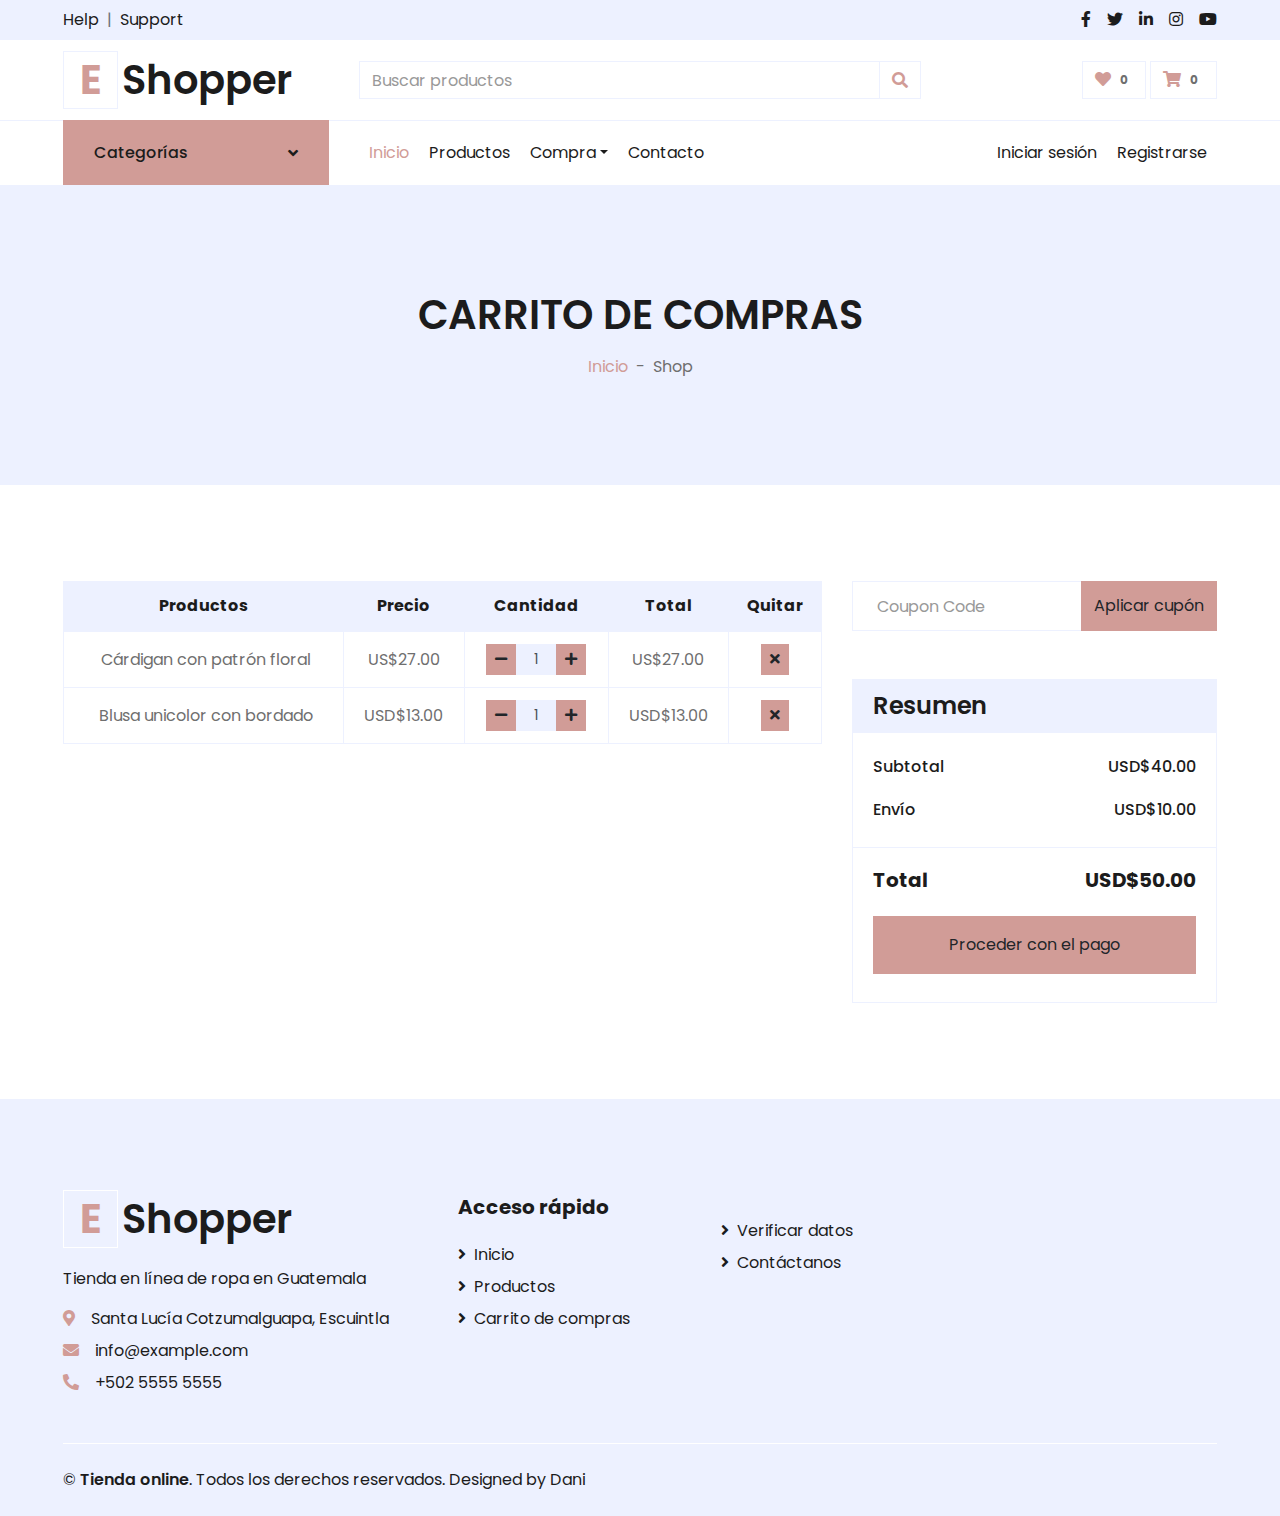
==== commit 6840a40c: "Datos parciales" ====
--- a/cart.html
+++ b/cart.html
@@ -31,8 +31,6 @@
         <div class="row bg-secondary py-2 px-xl-5">
             <div class="col-lg-6 d-none d-lg-block">
                 <div class="d-inline-flex align-items-center">
-                    <a class="text-dark" href="">FAQs</a>
-                    <span class="text-muted px-2">|</span>
                     <a class="text-dark" href="">Help</a>
                     <span class="text-muted px-2">|</span>
                     <a class="text-dark" href="">Support</a>
@@ -40,19 +38,19 @@
             </div>
             <div class="col-lg-6 text-center text-lg-right">
                 <div class="d-inline-flex align-items-center">
-                    <a class="text-dark px-2" href="">
+                    <a class="text-dark px-2" href="https://www.facebook.com/" target="_blank" >
                         <i class="fab fa-facebook-f"></i>
                     </a>
-                    <a class="text-dark px-2" href="">
+                    <a class="text-dark px-2" href="https://twitter.com/" target="_blank" >
                         <i class="fab fa-twitter"></i>
                     </a>
-                    <a class="text-dark px-2" href="">
+                    <a class="text-dark px-2" href="https://www.linkedin.com/" target="_blank" >
                         <i class="fab fa-linkedin-in"></i>
                     </a>
-                    <a class="text-dark px-2" href="">
+                    <a class="text-dark px-2" href="https://www.instagram.com/" target="_blank" >
                         <i class="fab fa-instagram"></i>
                     </a>
-                    <a class="text-dark pl-2" href="">
+                    <a class="text-dark pl-2" href="https://www.youtube.com/" target="_blank" >
                         <i class="fab fa-youtube"></i>
                     </a>
                 </div>
@@ -67,7 +65,7 @@
             <div class="col-lg-6 col-6 text-left">
                 <form action="">
                     <div class="input-group">
-                        <input type="text" class="form-control" placeholder="Search for products">
+                        <input type="text" class="form-control" placeholder="Buscar productos">
                         <div class="input-group-append">
                             <span class="input-group-text bg-transparent text-primary">
                                 <i class="fa fa-search"></i>
@@ -96,28 +94,28 @@
         <div class="row border-top px-xl-5">
             <div class="col-lg-3 d-none d-lg-block">
                 <a class="btn shadow-none d-flex align-items-center justify-content-between bg-primary text-white w-100" data-toggle="collapse" href="#navbar-vertical" style="height: 65px; margin-top: -1px; padding: 0 30px;">
-                    <h6 class="m-0">Categories</h6>
+                    <h6 class="m-0">Categorías</h6>
                     <i class="fa fa-angle-down text-dark"></i>
                 </a>
                 <nav class="collapse position-absolute navbar navbar-vertical navbar-light align-items-start p-0 border border-top-0 border-bottom-0 bg-light" id="navbar-vertical" style="width: calc(100% - 30px); z-index: 1;">
                     <div class="navbar-nav w-100 overflow-hidden" style="height: 410px">
                         <div class="nav-item dropdown">
-                            <a href="#" class="nav-link" data-toggle="dropdown">Dresses <i class="fa fa-angle-down float-right mt-1"></i></a>
+                            <a href="#" class="nav-link" data-toggle="dropdown">Ropa<i class="fa fa-angle-down float-right mt-1"></i></a>
                             <div class="dropdown-menu position-absolute bg-secondary border-0 rounded-0 w-100 m-0">
-                                <a href="" class="dropdown-item">Men's Dresses</a>
-                                <a href="" class="dropdown-item">Women's Dresses</a>
-                                <a href="" class="dropdown-item">Baby's Dresses</a>
+                                <a href="" class="dropdown-item">Hombre</a>
+                                <a href="" class="dropdown-item">Mujer</a>
+                                <a href="" class="dropdown-item">Niños</a>
                             </div>
                         </div>
-                        <a href="" class="nav-item nav-link">Shirts</a>
+                        <a href="" class="nav-item nav-link">Camisetas</a>
                         <a href="" class="nav-item nav-link">Jeans</a>
-                        <a href="" class="nav-item nav-link">Swimwear</a>
-                        <a href="" class="nav-item nav-link">Sleepwear</a>
-                        <a href="" class="nav-item nav-link">Sportswear</a>
+                        <a href="" class="nav-item nav-link">Trajes de baño</a>
+                        <a href="" class="nav-item nav-link">Pijamas</a>
+                        <a href="" class="nav-item nav-link">Deportivo</a>
                         <a href="" class="nav-item nav-link">Jumpsuits</a>
                         <a href="" class="nav-item nav-link">Blazers</a>
                         <a href="" class="nav-item nav-link">Jackets</a>
-                        <a href="" class="nav-item nav-link">Shoes</a>
+                        <a href="" class="nav-item nav-link">Zapatos</a>
                     </div>
                 </nav>
             </div>
@@ -131,21 +129,20 @@
                     </button>
                     <div class="collapse navbar-collapse justify-content-between" id="navbarCollapse">
                         <div class="navbar-nav mr-auto py-0">
-                            <a href="index.html" class="nav-item nav-link">Home</a>
-                            <a href="shop.html" class="nav-item nav-link">Shop</a>
-                            <a href="detail.html" class="nav-item nav-link">Shop Detail</a>
+                            <a href="index.html" class="nav-item nav-link active">Inicio</a>
+                            <a href="shop.html" class="nav-item nav-link">Productos</a>
                             <div class="nav-item dropdown">
-                                <a href="#" class="nav-link dropdown-toggle active" data-toggle="dropdown">Pages</a>
+                                <a href="#" class="nav-link dropdown-toggle" data-toggle="dropdown">Compra</a>
                                 <div class="dropdown-menu rounded-0 m-0">
-                                    <a href="cart.html" class="dropdown-item">Shopping Cart</a>
-                                    <a href="checkout.html" class="dropdown-item">Checkout</a>
+                                    <a href="cart.html" class="dropdown-item">Carrito de compras</a>
+                                    <a href="checkout.html" class="dropdown-item">Verificar datos</a>
                                 </div>
                             </div>
-                            <a href="contact.html" class="nav-item nav-link">Contact</a>
+                            <a href="contact.html" class="nav-item nav-link">Contacto</a>
                         </div>
                         <div class="navbar-nav ml-auto py-0">
-                            <a href="" class="nav-item nav-link">Login</a>
-                            <a href="" class="nav-item nav-link">Register</a>
+                            <a href="" class="nav-item nav-link">Iniciar sesión</a>
+                            <a href="" class="nav-item nav-link">Registrarse</a>
                         </div>
                     </div>
                 </nav>
@@ -158,11 +155,11 @@
     <!-- Page Header Start -->
     <div class="container-fluid bg-secondary mb-5">
         <div class="d-flex flex-column align-items-center justify-content-center" style="min-height: 300px">
-            <h1 class="font-weight-semi-bold text-uppercase mb-3">Shopping Cart</h1>
+            <h1 class="font-weight-semi-bold text-uppercase mb-3">Carrito de compras</h1>
             <div class="d-inline-flex">
-                <p class="m-0"><a href="">Home</a></p>
+                <p class="m-0"><a href="">Inicio</a></p>
                 <p class="m-0 px-2">-</p>
-                <p class="m-0">Shopping Cart</p>
+                <p class="m-0">Shop</p>
             </div>
         </div>
     </div>
@@ -176,17 +173,19 @@
                 <table class="table table-bordered text-center mb-0">
                     <thead class="bg-secondary text-dark">
                         <tr>
-                            <th>Products</th>
-                            <th>Price</th>
-                            <th>Quantity</th>
+                            <th>Productos</th>
+                            <th>Precio</th>
+                            <th>Cantidad</th>
                             <th>Total</th>
-                            <th>Remove</th>
+                            <th>Quitar</th>
                         </tr>
                     </thead>
                     <tbody class="align-middle">
                         <tr>
-                            <td class="align-middle"><img src="img/product-1.jpg" alt="" style="width: 50px;"> Colorful Stylish Shirt</td>
-                            <td class="align-middle">$150</td>
+                            <td class="align-middle">
+                                <img src="https://img.ltwebstatic.com/images3_pi/2022/09/16/16632944849d3bafdb1f517dd33ad7e7e218a0fd12_thumbnail_900x.webp" alt="" style="width: 50px;"> 
+                                Cárdigan con patrón floral</td>
+                            <td class="align-middle">US$27.00</td>
                             <td class="align-middle">
                                 <div class="input-group quantity mx-auto" style="width: 100px;">
                                     <div class="input-group-btn">
@@ -202,12 +201,13 @@
                                     </div>
                                 </div>
                             </td>
-                            <td class="align-middle">$150</td>
+                            <td class="align-middle">US$27.00</td>
                             <td class="align-middle"><button class="btn btn-sm btn-primary"><i class="fa fa-times"></i></button></td>
                         </tr>
                         <tr>
-                            <td class="align-middle"><img src="img/product-2.jpg" alt="" style="width: 50px;"> Colorful Stylish Shirt</td>
-                            <td class="align-middle">$150</td>
+                            <td class="align-middle"><img src="https://img.ltwebstatic.com/images3_pi/2022/08/18/1660806072cb6cc9afadaac7229a97a7547b606871_thumbnail_900x.webp" alt="" style="width: 50px;"> 
+                                Blusa unicolor con bordado</td>
+                            <td class="align-middle">USD$13.00</td>
                             <td class="align-middle">
                                 <div class="input-group quantity mx-auto" style="width: 100px;">
                                     <div class="input-group-btn">
@@ -223,72 +223,10 @@
                                     </div>
                                 </div>
                             </td>
-                            <td class="align-middle">$150</td>
+                            <td class="align-middle">USD$13.00</td>
                             <td class="align-middle"><button class="btn btn-sm btn-primary"><i class="fa fa-times"></i></button></td>
                         </tr>
-                        <tr>
-                            <td class="align-middle"><img src="img/product-3.jpg" alt="" style="width: 50px;"> Colorful Stylish Shirt</td>
-                            <td class="align-middle">$150</td>
-                            <td class="align-middle">
-                                <div class="input-group quantity mx-auto" style="width: 100px;">
-                                    <div class="input-group-btn">
-                                        <button class="btn btn-sm btn-primary btn-minus" >
-                                        <i class="fa fa-minus"></i>
-                                        </button>
-                                    </div>
-                                    <input type="text" class="form-control form-control-sm bg-secondary text-center" value="1">
-                                    <div class="input-group-btn">
-                                        <button class="btn btn-sm btn-primary btn-plus">
-                                            <i class="fa fa-plus"></i>
-                                        </button>
-                                    </div>
-                                </div>
-                            </td>
-                            <td class="align-middle">$150</td>
-                            <td class="align-middle"><button class="btn btn-sm btn-primary"><i class="fa fa-times"></i></button></td>
-                        </tr>
-                        <tr>
-                            <td class="align-middle"><img src="img/product-4.jpg" alt="" style="width: 50px;"> Colorful Stylish Shirt</td>
-                            <td class="align-middle">$150</td>
-                            <td class="align-middle">
-                                <div class="input-group quantity mx-auto" style="width: 100px;">
-                                    <div class="input-group-btn">
-                                        <button class="btn btn-sm btn-primary btn-minus" >
-                                        <i class="fa fa-minus"></i>
-                                        </button>
-                                    </div>
-                                    <input type="text" class="form-control form-control-sm bg-secondary text-center" value="1">
-                                    <div class="input-group-btn">
-                                        <button class="btn btn-sm btn-primary btn-plus">
-                                            <i class="fa fa-plus"></i>
-                                        </button>
-                                    </div>
-                                </div>
-                            </td>
-                            <td class="align-middle">$150</td>
-                            <td class="align-middle"><button class="btn btn-sm btn-primary"><i class="fa fa-times"></i></button></td>
-                        </tr>
-                        <tr>
-                            <td class="align-middle"><img src="img/product-5.jpg" alt="" style="width: 50px;"> Colorful Stylish Shirt</td>
-                            <td class="align-middle">$150</td>
-                            <td class="align-middle">
-                                <div class="input-group quantity mx-auto" style="width: 100px;">
-                                    <div class="input-group-btn">
-                                        <button class="btn btn-sm btn-primary btn-minus" >
-                                        <i class="fa fa-minus"></i>
-                                        </button>
-                                    </div>
-                                    <input type="text" class="form-control form-control-sm bg-secondary text-center" value="1">
-                                    <div class="input-group-btn">
-                                        <button class="btn btn-sm btn-primary btn-plus">
-                                            <i class="fa fa-plus"></i>
-                                        </button>
-                                    </div>
-                                </div>
-                            </td>
-                            <td class="align-middle">$150</td>
-                            <td class="align-middle"><button class="btn btn-sm btn-primary"><i class="fa fa-times"></i></button></td>
-                        </tr>
+                        
                     </tbody>
                 </table>
             </div>
@@ -297,30 +235,33 @@
                     <div class="input-group">
                         <input type="text" class="form-control p-4" placeholder="Coupon Code">
                         <div class="input-group-append">
-                            <button class="btn btn-primary">Apply Coupon</button>
+                            <button class="btn btn-primary">Aplicar cupón</button>
                         </div>
                     </div>
                 </form>
                 <div class="card border-secondary mb-5">
                     <div class="card-header bg-secondary border-0">
-                        <h4 class="font-weight-semi-bold m-0">Cart Summary</h4>
+                        <h4 class="font-weight-semi-bold m-0">Resumen</h4>
                     </div>
                     <div class="card-body">
                         <div class="d-flex justify-content-between mb-3 pt-1">
                             <h6 class="font-weight-medium">Subtotal</h6>
-                            <h6 class="font-weight-medium">$150</h6>
+                            <h6 class="font-weight-medium">USD$40.00</h6>
                         </div>
                         <div class="d-flex justify-content-between">
-                            <h6 class="font-weight-medium">Shipping</h6>
-                            <h6 class="font-weight-medium">$10</h6>
+                            <h6 class="font-weight-medium">Envío</h6>
+                            <h6 class="font-weight-medium">USD$10.00</h6>
                         </div>
                     </div>
                     <div class="card-footer border-secondary bg-transparent">
                         <div class="d-flex justify-content-between mt-2">
                             <h5 class="font-weight-bold">Total</h5>
-                            <h5 class="font-weight-bold">$160</h5>
-                        </div>
-                        <button class="btn btn-block btn-primary my-3 py-3">Proceed To Checkout</button>
+                            <h5 class="font-weight-bold">USD$50.00</h5>
+                        </div>
+                        <a href="checkout.html" style="text-decoration: none;"> 
+                            <button class="btn btn-block btn-primary my-3 py-3">Proceder con el pago</button>
+                        </a>
+                        
                     </div>
                 </div>
             </div>
@@ -330,70 +271,48 @@
 
 
     <!-- Footer Start -->
-    <div class="container-fluid bg-secondary text-dark mt-5 pt-5">
+    <div class="container-fluid bg-secondary text-dark mt-5 pt-5" >
         <div class="row px-xl-5 pt-5">
             <div class="col-lg-4 col-md-12 mb-5 pr-3 pr-xl-5">
                 <a href="" class="text-decoration-none">
                     <h1 class="mb-4 display-5 font-weight-semi-bold"><span class="text-primary font-weight-bold border border-white px-3 mr-1">E</span>Shopper</h1>
                 </a>
-                <p>Dolore erat dolor sit lorem vero amet. Sed sit lorem magna, ipsum no sit erat lorem et magna ipsum dolore amet erat.</p>
-                <p class="mb-2"><i class="fa fa-map-marker-alt text-primary mr-3"></i>123 Street, New York, USA</p>
+                <p>Tienda en línea de ropa en Guatemala</p>
+                <p class="mb-2"><i class="fa fa-map-marker-alt text-primary mr-3"></i>Santa Lucía Cotzumalguapa, Escuintla</p>
                 <p class="mb-2"><i class="fa fa-envelope text-primary mr-3"></i>info@example.com</p>
-                <p class="mb-0"><i class="fa fa-phone-alt text-primary mr-3"></i>+012 345 67890</p>
+                <p class="mb-0"><i class="fa fa-phone-alt text-primary mr-3"></i>+502 5555 5555</p>
             </div>
             <div class="col-lg-8 col-md-12">
                 <div class="row">
                     <div class="col-md-4 mb-5">
-                        <h5 class="font-weight-bold text-dark mb-4">Quick Links</h5>
+                        <h5 class="font-weight-bold text-dark mb-4">Acceso rápido</h5>
                         <div class="d-flex flex-column justify-content-start">
-                            <a class="text-dark mb-2" href="index.html"><i class="fa fa-angle-right mr-2"></i>Home</a>
-                            <a class="text-dark mb-2" href="shop.html"><i class="fa fa-angle-right mr-2"></i>Our Shop</a>
-                            <a class="text-dark mb-2" href="detail.html"><i class="fa fa-angle-right mr-2"></i>Shop Detail</a>
-                            <a class="text-dark mb-2" href="cart.html"><i class="fa fa-angle-right mr-2"></i>Shopping Cart</a>
-                            <a class="text-dark mb-2" href="checkout.html"><i class="fa fa-angle-right mr-2"></i>Checkout</a>
-                            <a class="text-dark" href="contact.html"><i class="fa fa-angle-right mr-2"></i>Contact Us</a>
+                            <a class="text-dark mb-2" href="index.html"><i class="fa fa-angle-right mr-2"></i>Inicio</a>
+                            <a class="text-dark mb-2" href="shop.html"><i class="fa fa-angle-right mr-2"></i>Productos</a>
+                            <a class="text-dark mb-2" href="cart.html"><i class="fa fa-angle-right mr-2"></i>Carrito de compras</a>
+                            
                         </div>
                     </div>
                     <div class="col-md-4 mb-5">
-                        <h5 class="font-weight-bold text-dark mb-4">Quick Links</h5>
+                        <h5 class="font-weight-bold text-dark mb-4"> </h5>
                         <div class="d-flex flex-column justify-content-start">
-                            <a class="text-dark mb-2" href="index.html"><i class="fa fa-angle-right mr-2"></i>Home</a>
-                            <a class="text-dark mb-2" href="shop.html"><i class="fa fa-angle-right mr-2"></i>Our Shop</a>
-                            <a class="text-dark mb-2" href="detail.html"><i class="fa fa-angle-right mr-2"></i>Shop Detail</a>
-                            <a class="text-dark mb-2" href="cart.html"><i class="fa fa-angle-right mr-2"></i>Shopping Cart</a>
-                            <a class="text-dark mb-2" href="checkout.html"><i class="fa fa-angle-right mr-2"></i>Checkout</a>
-                            <a class="text-dark" href="contact.html"><i class="fa fa-angle-right mr-2"></i>Contact Us</a>
-                        </div>
-                    </div>
-                    <div class="col-md-4 mb-5">
-                        <h5 class="font-weight-bold text-dark mb-4">Newsletter</h5>
-                        <form action="">
-                            <div class="form-group">
-                                <input type="text" class="form-control border-0 py-4" placeholder="Your Name" required="required" />
-                            </div>
-                            <div class="form-group">
-                                <input type="email" class="form-control border-0 py-4" placeholder="Your Email"
-                                    required="required" />
-                            </div>
-                            <div>
-                                <button class="btn btn-primary btn-block border-0 py-3" type="submit">Subscribe Now</button>
-                            </div>
-                        </form>
-                    </div>
+                            
+                            <a class="text-dark mb-2" href="checkout.html"><i class="fa fa-angle-right mr-2"></i>Verificar datos</a>
+                            <a class="text-dark" href="contact.html"><i class="fa fa-angle-right mr-2"></i>Contáctanos</a>
+                        </div>
+                    </div>
+                    
                 </div>
             </div>
         </div>
         <div class="row border-top border-light mx-xl-5 py-4">
             <div class="col-md-6 px-xl-0">
                 <p class="mb-md-0 text-center text-md-left text-dark">
-                    &copy; <a class="text-dark font-weight-semi-bold" href="#">Your Site Name</a>. All Rights Reserved. Designed
-                    by
-                    <a class="text-dark font-weight-semi-bold" href="https://htmlcodex.com">HTML Codex</a>
+                    &copy; <a class="text-dark font-weight-semi-bold" href="#">Tienda online</a>. Todos los derechos reservados. Designed
+                    by Dani
                 </p>
             </div>
-            <div class="col-md-6 px-xl-0 text-center text-md-right">
-                <img class="img-fluid" src="img/payments.png" alt="">
-            </div>
+            
         </div>
     </div>
     <!-- Footer End -->
--- a/css/style.css
+++ b/css/style.css
@@ -42,6 +42,7 @@
   box-sizing: border-box;
 }
 
+
 html {
   font-family: sans-serif;
   line-height: 1.15;
@@ -9495,6 +9496,10 @@
   height: 100%;
   object-fit: cover;
 }
+#header-carousel{
+  padding: 0px;
+  display: block;
+}
 
 .carousel-caption {
   top: 0;
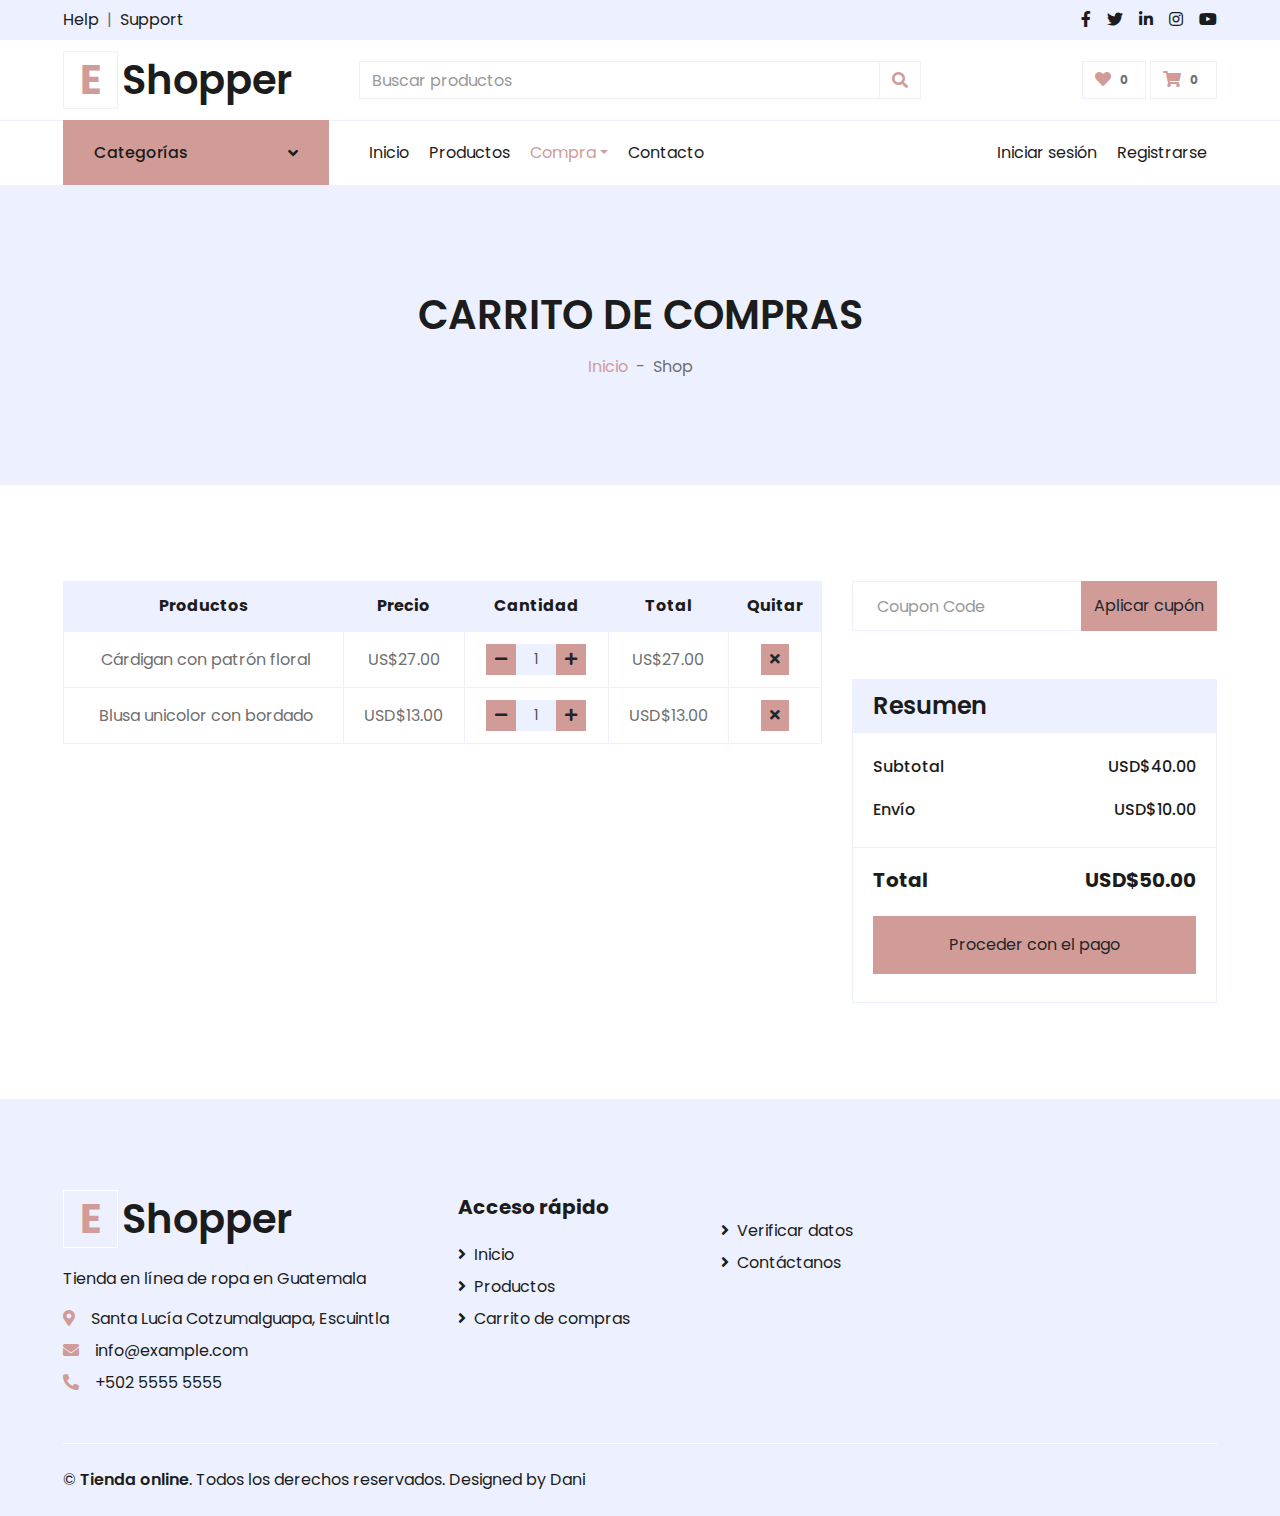
==== commit 29effdf8: "details" ====
--- a/cart.html
+++ b/cart.html
@@ -3,10 +3,10 @@
 
 <head>
     <meta charset="utf-8">
-    <title>EShopper - Bootstrap Shop Template</title>
+    <title>EShopper</title>
     <meta content="width=device-width, initial-scale=1.0" name="viewport">
-    <meta content="Free HTML Templates" name="keywords">
-    <meta content="Free HTML Templates" name="description">
+    <meta content="Tienda online" name="keywords">
+    <meta content="Tienda online" name="description">
 
     <!-- Favicon -->
     <link href="img/favicon.ico" rel="icon">
@@ -129,12 +129,12 @@
                     </button>
                     <div class="collapse navbar-collapse justify-content-between" id="navbarCollapse">
                         <div class="navbar-nav mr-auto py-0">
-                            <a href="index.html" class="nav-item nav-link active">Inicio</a>
+                            <a href="index.html" class="nav-item nav-link">Inicio</a>
                             <a href="shop.html" class="nav-item nav-link">Productos</a>
                             <div class="nav-item dropdown">
-                                <a href="#" class="nav-link dropdown-toggle" data-toggle="dropdown">Compra</a>
+                                <a href="#" class="nav-link dropdown-toggle  active" data-toggle="dropdown">Compra</a>
                                 <div class="dropdown-menu rounded-0 m-0">
-                                    <a href="cart.html" class="dropdown-item">Carrito de compras</a>
+                                    <a href="cart.html" class="dropdown-item  active">Carrito de compras</a>
                                     <a href="checkout.html" class="dropdown-item">Verificar datos</a>
                                 </div>
                             </div>
